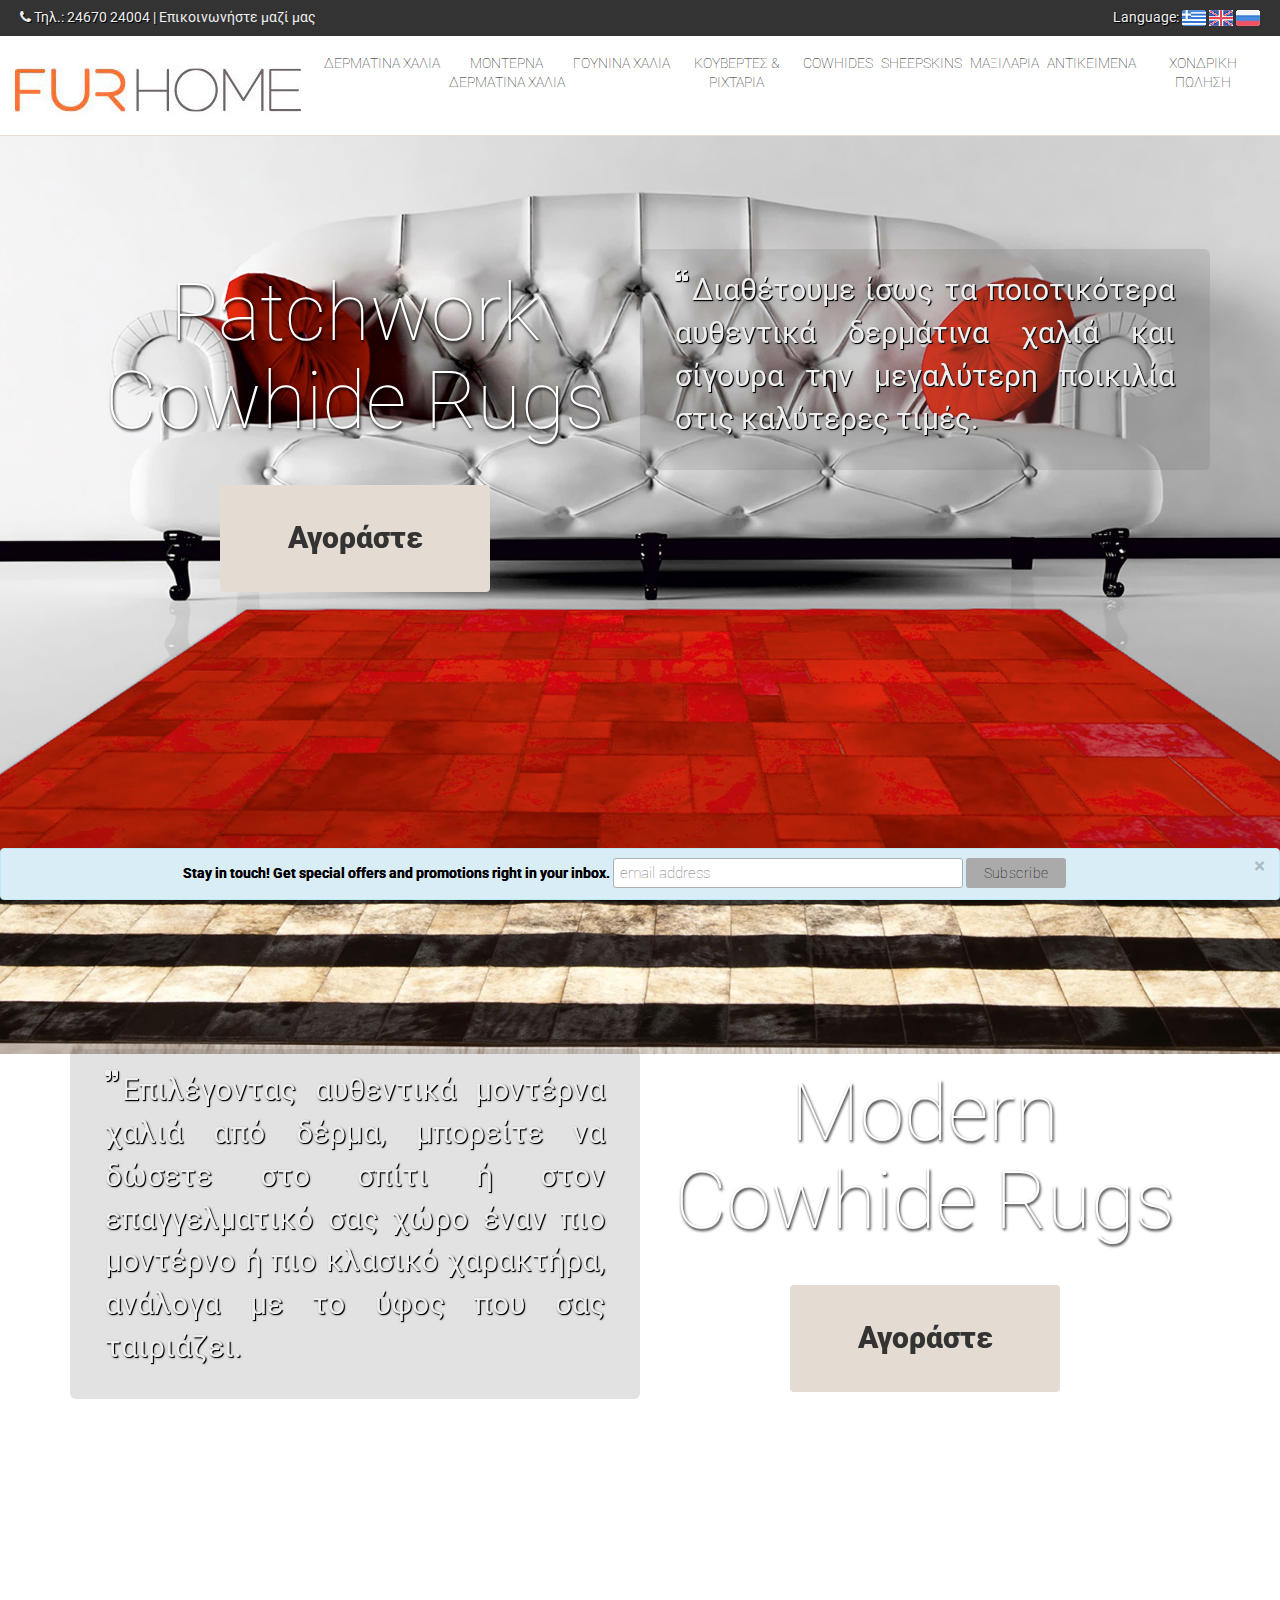
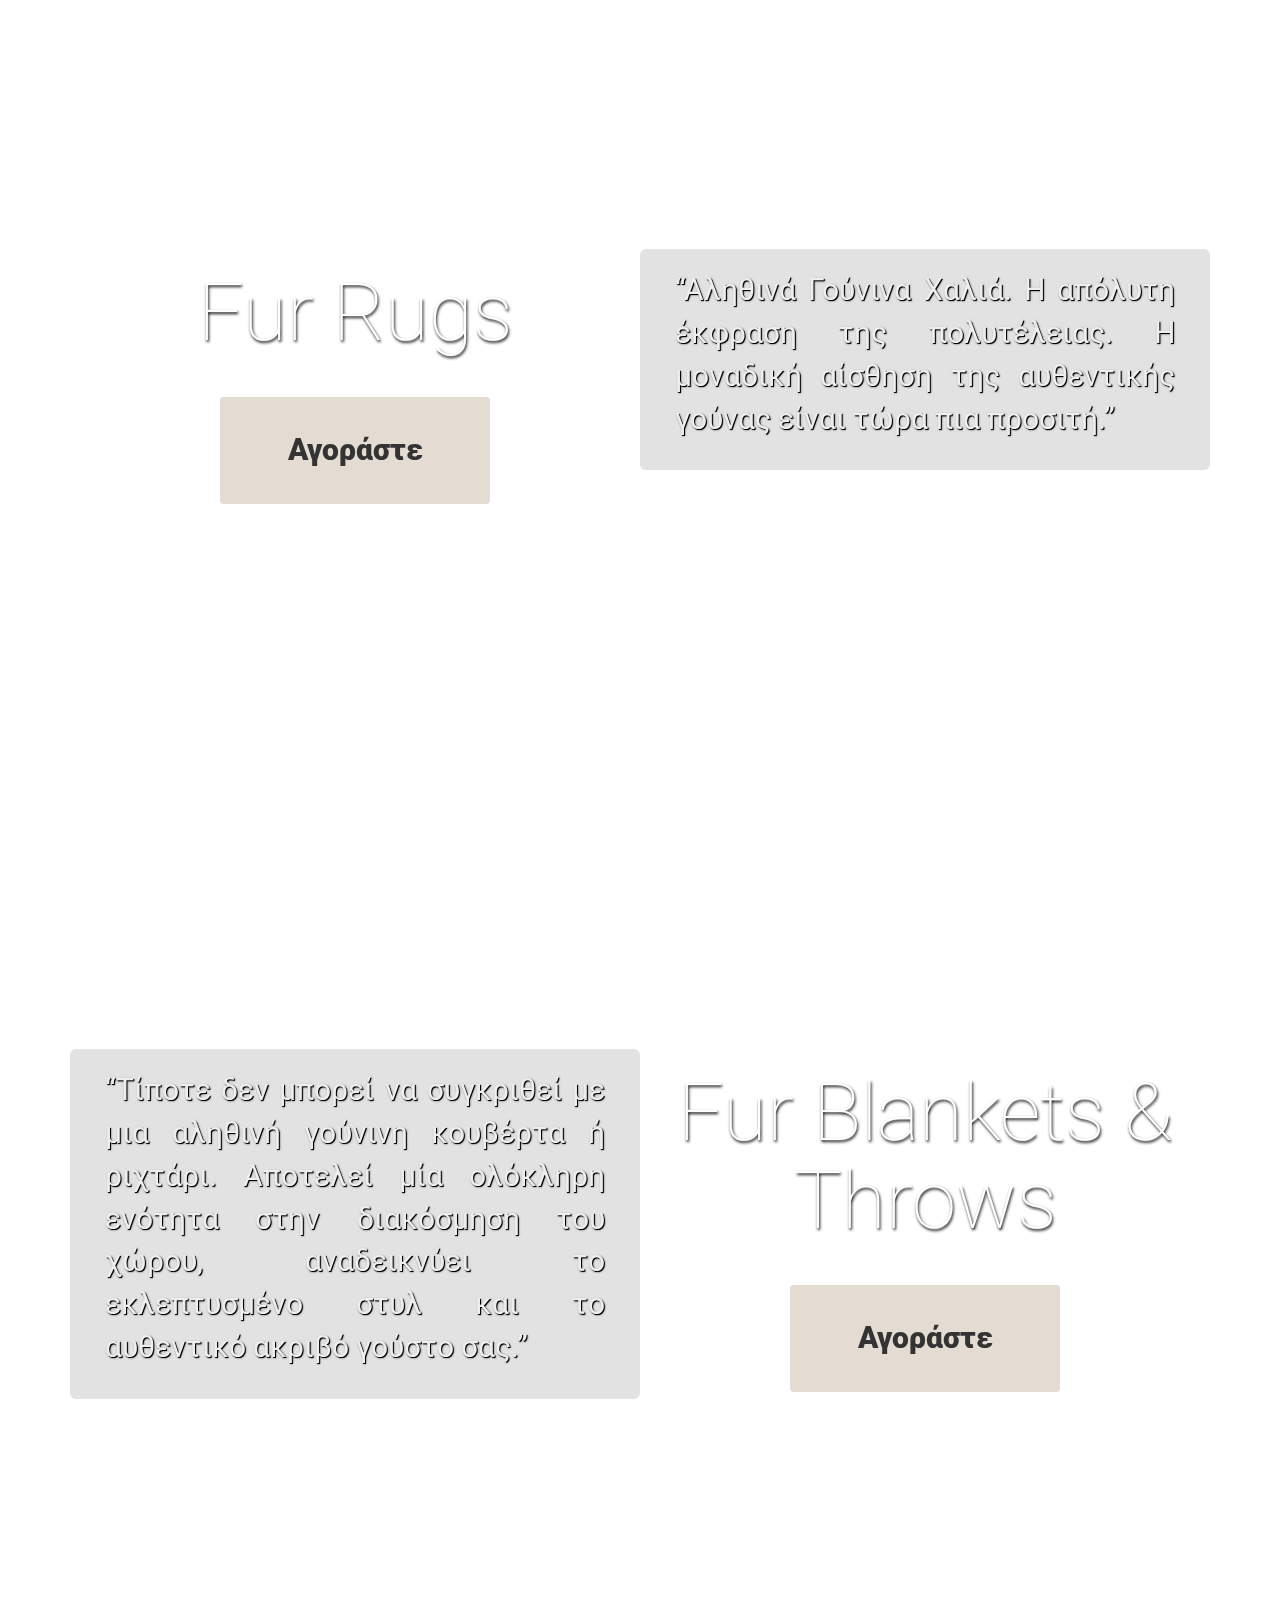
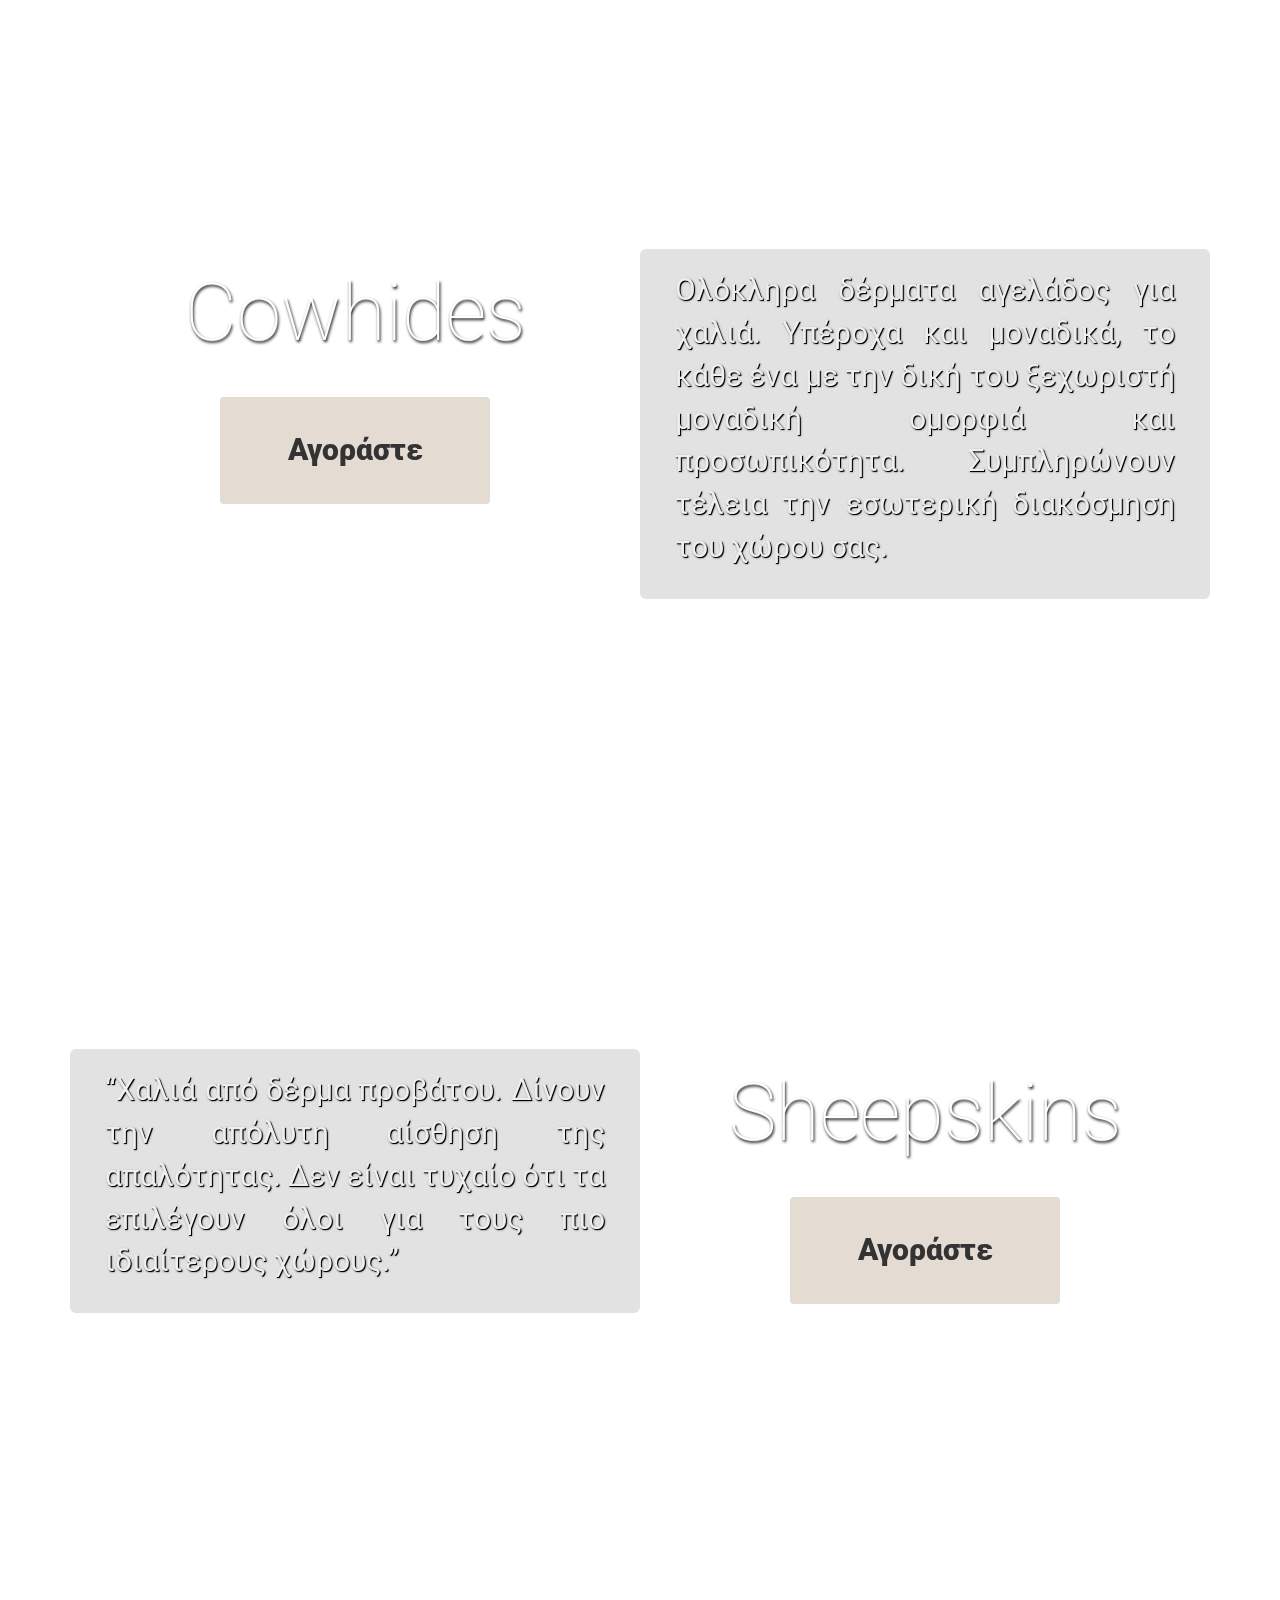
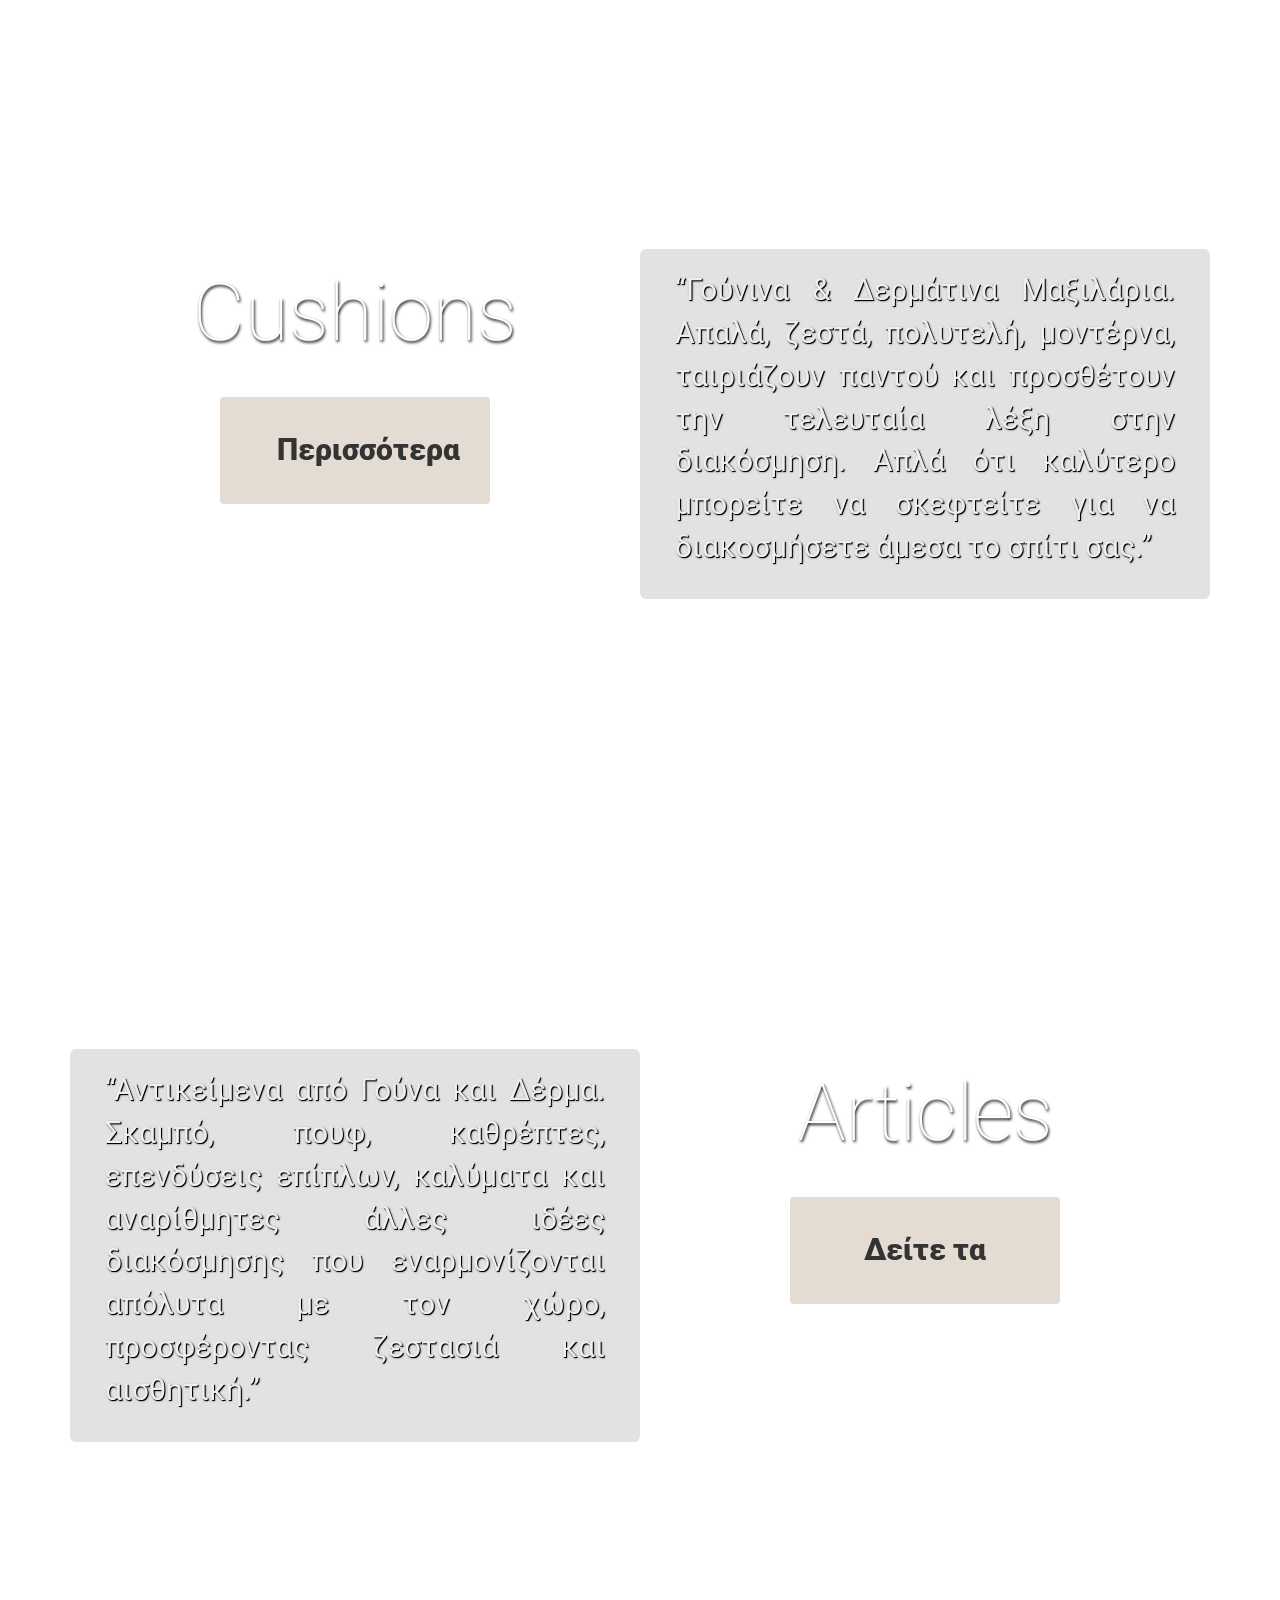
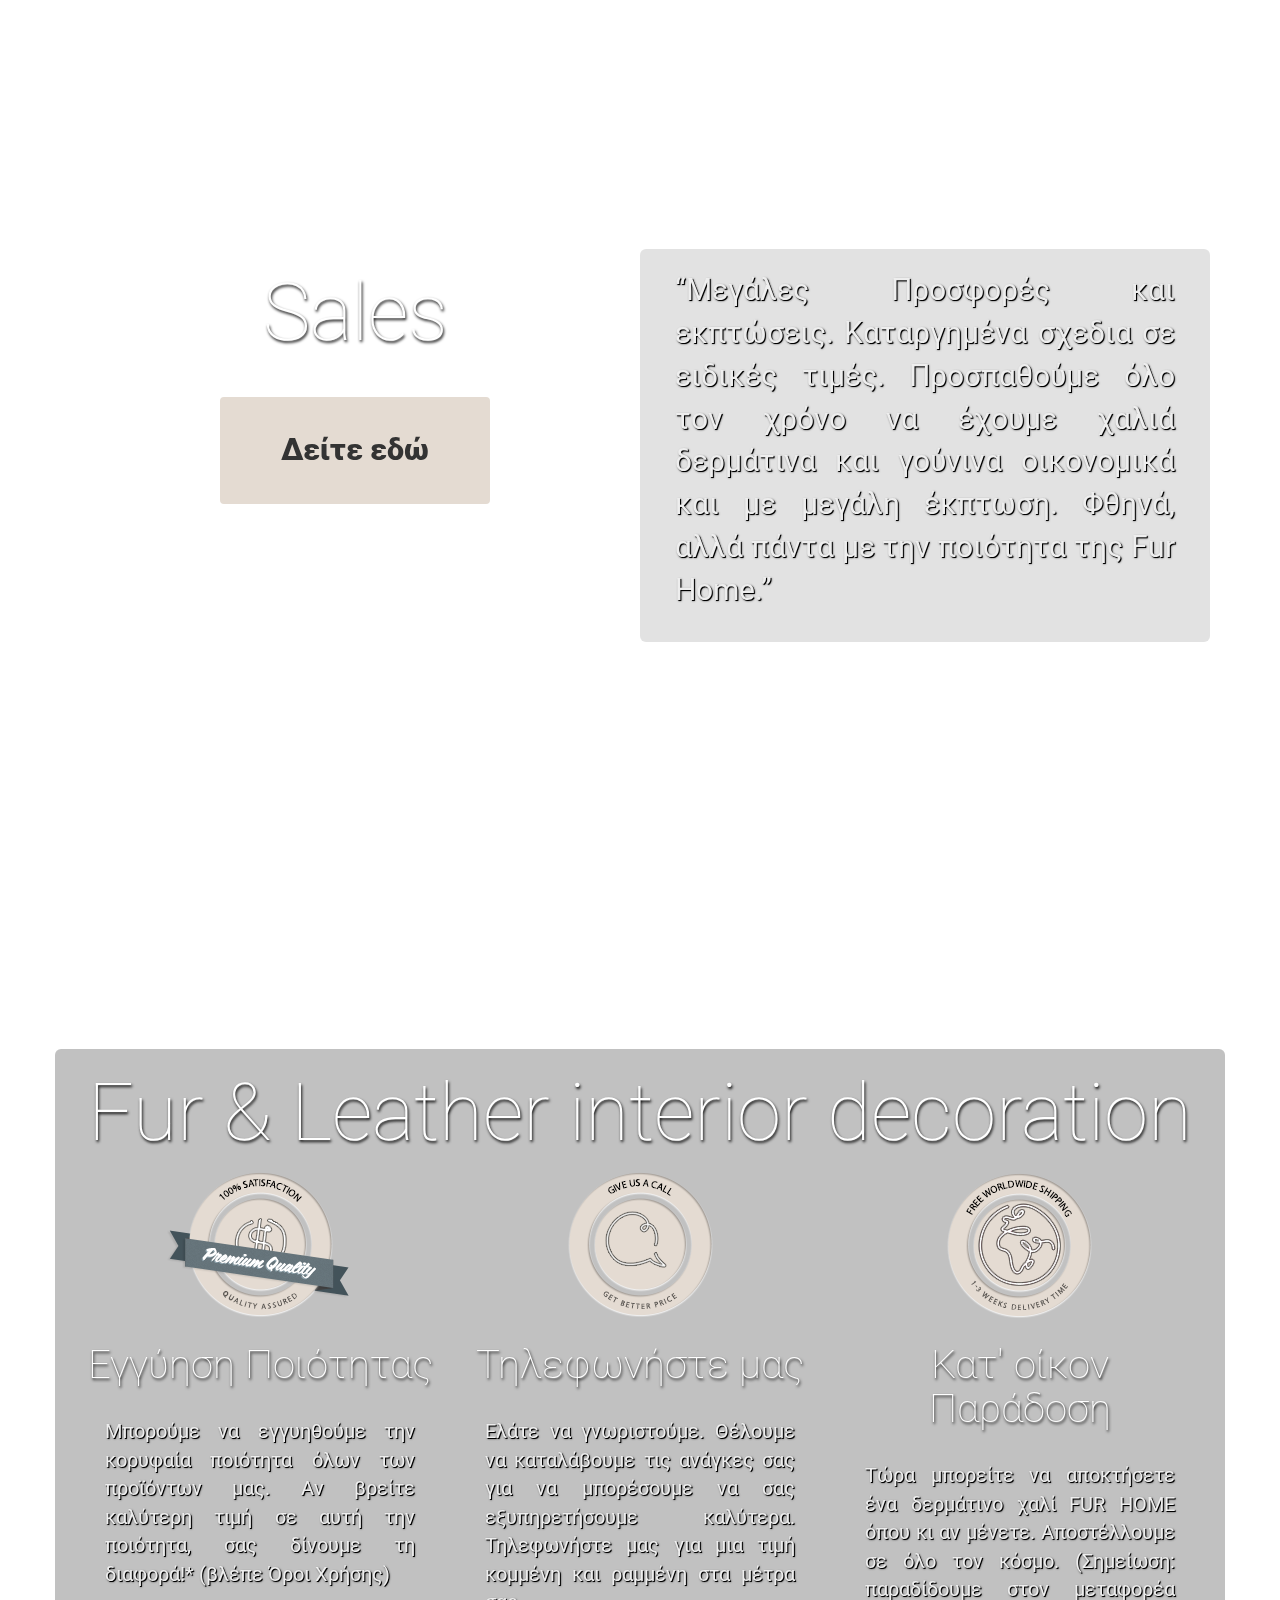
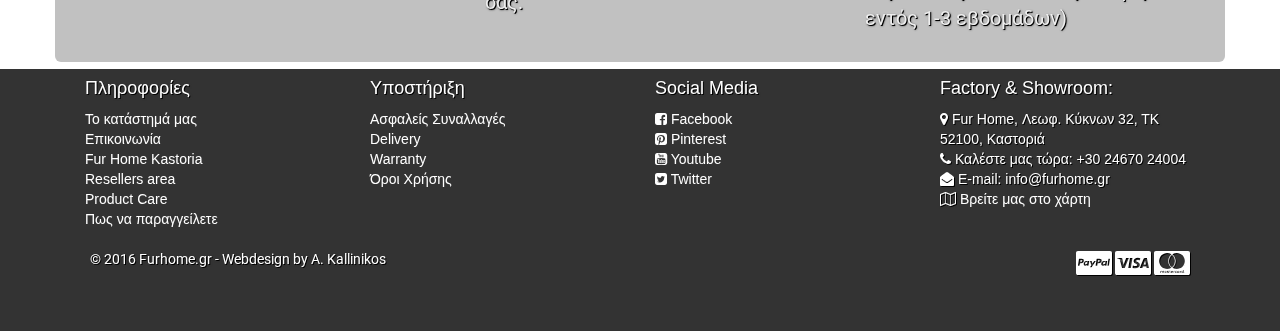
==== index.html @ 5470d1f9 "v0.5.4 fixes" ====
<!DOCTYPE html>
<html lang="el">
  <head>
    <meta charset="utf-8">
    <meta http-equiv="X-UA-Compatible" content="IE=edge">
    <meta name="viewport" content="width=device-width, initial-scale=1">
    <!-- The above 3 meta tags *must* come first in the head; any other head content must come *after* these tags -->
    <title>FurHome.gr - Εσωτερική διακόσμιση με Γούνα & Δέρμα (Online shop)</title>
    <meta name="keywords" content="furhome, fur, leather, cowhide, sheepskin, interior, decoration, rug, carpet, χαλί, γούνα, δέρμα, αγελάδας, πρόβατο, εσωτερική, διακόσμιση">
  	<meta name="description" content="Χαλιά από γούνα, δέρμα αγελάδας και προβάτου. Γούνινες κουβέρτες και ριχτάρια και πολλά άλλα. Καστοριά, Ελλάδα">

    <!-- Bootstrap -->
    <link href="css/bootstrap.min.css" rel="stylesheet">
    <link href="css/font-awesome.min.css" rel="stylesheet">
    <link href="css/horizontal-slim-10_7.css" rel="stylesheet" type="text/css">
    <link href="css/furhome.css" rel="stylesheet">
    <link href="https://fonts.googleapis.com/css?family=Roboto:100,400&subset=cyrillic,greek" rel="stylesheet">

    <!-- HTML5 shim and Respond.js for IE8 support of HTML5 elements and media queries -->
    <!-- WARNING: Respond.js doesn't work if you view the page via file:// -->
    <!--[if lt IE 9]>
      <script src="https://oss.maxcdn.com/html5shiv/3.7.3/html5shiv.min.js"></script>
      <script src="https://oss.maxcdn.com/respond/1.4.2/respond.min.js"></script>
    <![endif]-->

  </head>
  <body>
    <nav class="navbar navbar-inverse navbar-fixed-top">
     <div class="container-fluid">
        <div class="row" id="langbar">
          <p>
          <span class="hidden-xs"><i class="fa fa-phone" aria-hidden="true"></i> Τηλ.: 24670 24004 |<a href="http://localhost/newpstest/el/contact-us" target="_eshop"> Επικοινωνήστε μαζί μας</a></span>
          <span class="pull-right">Language: <a href="index.html"><img src="images/gr.png" alt="GR"></a> <a href="index-en.htm"><img src="images/en.png" alt="EN"></a> <a href="index-ru.htm"><img src="images/ru.png" alt="RU"></a></span>
          </p>
        </div>
        <div class="navbar-header">
          <img src="images/furhome-logo4.jpg" class="navbar-brand"/>
          <button type="button" class="navbar-toggle collapsed" data-toggle="collapse" data-target="#navbar-collapse-1" aria-expanded="false">
            <span class="sr-only">Toggle navigation</span>
            <span class="icon-bar"></span>
            <span class="icon-bar"></span>
            <span class="icon-bar"></span>
          </button>
          <!--<a href="http://localhost/newpstest/el/index.php?controller=search" target="_eshop" class="btn btn-info">Search</a>-->
        </div><!-- /.navbar-header -->
        <!-- Collect the nav links, forms, and other content for toggling -->
        <div class="collapse navbar-collapse" id="navbar-collapse-1">
          <ul class="nav navbar-nav navbar-right">
            <li><a href="#">Δερμάτινα Χαλιά</a></li>
            <li><a href="#">Μοντέρνα Δερμάτινα Χαλιά</a></li>
            <li><a href="#">Γούνινα Χαλιά</a></li>
            <li><a href="#">Κουβέρτες & Ριχτάρια</a></li>
            <li><a href="#">Cowhides</a></li>
            <li><a href="#">Sheepskins</a></li>
            <li><a href="#">Μαξιλάρια</a></li>
            <li><a href="#">Αντικείμενα</a></li>
            <li><a href="#">Χονδρική Πώληση</a></li>
          </ul>
        </div><!-- /.navbar-collapse -->
      </div>
    </nav>

        <div class="parallax-window" data-parallax="scroll" data-image-src="images/1-patchwork-rug.jpg">
          <div class="row">
            <div class="container">
              <div class="row">
                <div class="col-xs-12 col-sm-6">
                  <h2>Patchwork Cowhide Rugs</h2>
                  <center><a href="http://localhost/newpstest/el/5-dermatina-xalia" target="_eshop" class="btn btn-shop">Αγοράστε</a></center>
                </div>
                <div class="col-xs-12 col-sm-6 contblokw"><p class="p-large text-right"><i class="fa fa-quote-left fa-pull-left" aria-hidden="true" style="font-size:14px"></i>Διαθέτουμε ίσως τα ποιοτικότερα αυθεντικά δερμάτινα χαλιά και σίγουρα την μεγαλύτερη ποικιλία στις καλύτερες τιμές.</p></div>
              </div>
            </div>
          </div>
        </div>
        <div class="parallax-window" data-parallax="scroll" data-image-src="images/2-modern-leather.jpg">
          <div class="row">
            <div class="container">
              <div class="row">
                <div class="col-xs-12 col-sm-6 col-sm-push-6">
                  <h2>Modern Cowhide Rugs</h2>
                  <center><a href="#" class="btn btn-shop">Αγοράστε</a></center>
                </div>
                <div class="col-xs-12 col-sm-6 col-sm-pull-6 contblokw"><p class="p-large text-left"><i class="fa fa-quote-right fa-pull-left" aria-hidden="true" style="font-size:14px"></i>Επιλέγοντας αυθεντικά μοντέρνα χαλιά από δέρμα, μπορείτε να δώσετε στο σπίτι ή στον επαγγελματικό σας χώρο έναν πιο μοντέρνο ή πιο κλασικό χαρακτήρα, ανάλογα με το ύφος που σας ταιριάζει.</p></div>
              </div>
            </div>
          </div>
        </div>
        <div class="parallax-window" data-parallax="scroll" data-image-src="images/3-fur-carpet.jpg">
          <div class="row">
            <div class="container">
              <div class="row">
                <div class="col-xs-12 col-sm-6">
                  <h2>Fur Rugs</h2>
                  <center><a href="#" class="btn btn-shop">Αγοράστε</a></center>
                </div>
                <div class="col-xs-12 col-sm-6 contblokw"><p class="p-large text-right">&#8220;Αληθινά Γούνινα Χαλιά. Η απόλυτη έκφραση της πολυτέλειας. Η μοναδική αίσθηση της αυθεντικής γούνας είναι τώρα πια προσιτή.&#8221;</p></div>
              </div>
            </div>
          </div>
        </div>
        <div class="parallax-window" data-parallax="scroll" data-image-src="images/4-blankets.jpg">
          <div class="row">
            <div class="container">
              <div class="row">
                <div class="col-xs-12 col-sm-6  col-sm-push-6">
                  <h2>Fur Blankets & Throws</h2>
                  <center><a href="#" class="btn btn-shop">Αγοράστε</a></center>
                </div>
                <div class="col-sm-6 col-xs-12 col-sm-pull-6 contblokw"><p class="p-large text-left">&#8220;Τίποτε δεν μπορεί να συγκριθεί με μια αληθινή γούνινη κουβέρτα ή ριχτάρι. Αποτελεί μία ολόκληρη ενότητα στην διακόσμηση του χώρου, αναδεικνύει το εκλεπτυσμένο στυλ και το αυθεντικό ακριβό γούστο σας.&#8221;</p></div>
              </div>
            </div>
          </div>
        </div>
        <div class="parallax-window" data-parallax="scroll" data-image-src="images/5-cowhide.jpg">
          <div class="row">
            <div class="container">
              <div class="row">
                <div class="col-xs-12 col-sm-6">
                  <h2>Cowhides</h2>
                  <center><a href="#" class="btn btn-shop">Αγοράστε</a></center>
                </div>
                <div class="col-sm-6 col-xs-12 contblokw"><p class="p-large text-right">Ολόκληρα δέρματα αγελάδος για χαλιά. Υπέροχα και μοναδικά, το κάθε ένα με την δική του ξεχωριστή μοναδική ομορφιά και προσωπικότητα. Συμπληρώνουν τέλεια την εσωτερική διακόσμηση του χώρου σας.</p></div>
              </div>
            </div>
          </div>
        </div>
        <div class="parallax-window" data-parallax="scroll" data-image-src="images/6-sheepskin.jpg">
          <div class="row">
            <div class="container">
              <div class="row">
                <div class="col-xs-12 col-sm-6 col-sm-push-6">
                  <h2>Sheepskins</h2>
                  <center><a href="#" class="btn btn-shop">Αγοράστε</a></center>
                </div>
                <div class="col-sm-6 col-xs-12 col-sm-pull-6 contblokw"><p class="p-large text-left">&#8220;Χαλιά από δέρμα προβάτου. Δίνουν την απόλυτη αίσθηση της απαλότητας. Δεν είναι τυχαίο ότι τα επιλέγουν όλοι για τους πιο ιδιαίτερους χώρους.&#8221;</p></div>
              </div>
            </div>
          </div>
        </div>
        <div class="parallax-window" data-parallax="scroll" data-image-src="images/7-pillows.jpg">
          <div class="row">
            <div class="container">
              <div class="row">
                <div class="col-xs-12 col-sm-6">
                  <h2>Cushions</h2>
                  <center><a href="#" class="btn btn-shop">Περισσότερα</a></center>
                </div>
                <div class="col-sm-6 col-xs-12 contblokw"><p class="p-large text-right">&#8220;Γούνινα & Δερμάτινα Μαξιλάρια. Απαλά, ζεστά, πολυτελή, μοντέρνα, ταιριάζουν παντού και προσθέτουν την τελευταία λέξη στην διακόσμηση. Απλά ότι καλύτερο μπορείτε να σκεφτείτε για να διακοσμήσετε άμεσα το σπίτι σας.&#8221;</p></div>
              </div>
            </div>
          </div>
        </div>
        <div class="parallax-window" data-parallax="scroll" data-image-src="images/8-furniture.jpg">
          <div class="row">
            <div class="container">
              <div class="row">
                <div class="col-xs-12 col-sm-6 col-sm-push-6">
                  <h2>Articles</h2>
                  <center><a href="#" class="btn btn-shop">Δείτε τα</a></center>
                </div>
                <div class="col-sm-6 col-xs-12 col-sm-pull-6 contblokw"><p class="p-large text-left">&#8220;Αντικείμενα από Γούνα και Δέρμα. Σκαμπό, πουφ, καθρέπτες, επενδύσεις επίπλων, καλύματα και αναρίθμητες άλλες ιδέες διακόσμησης που εναρμονίζονται απόλυτα με τον χώρο, προσφέροντας ζεστασιά και αισθητική.&#8221;</p></div>
              </div>
            </div>
          </div>
        </div>
        <div class="parallax-window" data-parallax="scroll" data-image-src="images/9-offers.jpg">
          <div class="row">
            <div class="container">
              <div class="row">
                <div class="col-xs-12 col-sm-6">
                  <h2>Sales</h2>
                  <center><a href="#" class="btn btn-shop">Δείτε εδώ</a></center>
                </div>
                <div class="col-sm-6 col-xs-12 contblokw"><p class="p-large text-right">&#8220;Μεγάλες Προσφορές και εκπτώσεις. Καταργημένα σχεδια σε ειδικές τιμές. Προσπαθούμε όλο τον χρόνο να έχουμε χαλιά δερμάτινα και γούνινα οικονομικά και με μεγάλη έκπτωση. Φθηνά, αλλά πάντα με την ποιότητα της Fur Home.&#8221;</p></div>
              </div>
            </div>
          </div>
        </div>
        <div class="parallax-window" data-parallax="scroll" data-image-src="images/10-store.jpg">
          <div class="row">
            <div class="container contblokb">
              <div class="row">
                <div class="col-xs-12">
                <!--<img src="images/logo-hires.png" class="img-responsive center-block" alt="Furhome">-->
                  <h1>Fur & Leather interior decoration</h1>
                </div>
              </div>
              <div class="row">
                <div class="col-md-4 col-xs-12">
                  <img src="images/guarantee.png" class="img-responsive center-block" alt="100% satisfaction, quality assured.">
                  <h3>Εγγύηση Ποιότητας</h3>
                  <p class="p-small">Μπορούμε να εγγυηθούμε την κορυφαία ποιότητα όλων των προϊόντων μας. Αν βρείτε καλύτερη τιμή σε αυτή την ποιότητα, σας δίνουμε τη διαφορά!* (βλέπε Όροι Χρήσης)</p>
                </div>
                <div class="col-md-4 col-xs-12">
                  <img src="images/contact.png" class="img-responsive center-block" alt="Give us a call, get a better price!">
                  <h3>Τηλεφωνήστε μας</h3>
                  <p class="p-small">Ελάτε να γνωριστούμε. Θέλουμε να καταλάβουμε τις ανάγκες σας για να μπορέσουμε να σας εξυπηρετήσουμε καλύτερα. Τηλεφωνήστε μας για μια τιμή κομμένη και ραμμένη στα μέτρα σας.</p>
                </div>
                <div class="col-md-4 col-xs-12">
                  <img src="images/shipping.png" class="img-responsive center-block" alt="Free worldwide shipping, 1-3 weeks delivery time.">
                  <h3>Κατ' οίκον Παράδοση</h3>
                  <p class="p-small">Τώρα μπορείτε να αποκτήσετε ένα δερμάτινο χαλί FUR HOME όπου κι αν μένετε. Αποστέλλουμε σε όλο τον κόσμο. (Σημείωση: παραδίδουμε στον μεταφορέα εντός 1-3 εβδομάδων)</p>
                </div>
              </div>
            </div>
          </div>
        </div>

      <footer id="footer">
        <div class="container">
          <div class="row">
            <div class="col-md-3"><h4>Πληροφορίες</h4>
              <a href="#">Το κατάστημά μας</a><br>
              <a href="#">Επικοινωνία</a><br>
              <a href="#">Fur Home Kastoria</a><br>
              <a href="#">Resellers area</a><br>
              <a href="#">Product Care</a><br>
              <a href="#">Πως να παραγγείλετε</a><br>
            </div>
            <div class="col-md-3"><h4>Υποστήριξη</h4>
              <a href="#">Ασφαλείς Συναλλαγές</a><br>
              <a href="#">Delivery</a><br>
              <a href="#">Warranty</a><br>
              <a href="#">Όροι Χρήσης</a><br>
            </div>
            <div class="col-md-3"><h4>Social Media</h4>
              <a href="#"><i class="fa fa-facebook-square" aria-hidden="true"></i> Facebook</a><br>
              <a href="#"><i class="fa fa-pinterest-square" aria-hidden="true"></i> Pinterest</a><br>
              <a href="#"><i class="fa fa-youtube-square" aria-hidden="true"></i> Youtube</a><br>
              <a href="#"><i class="fa fa-twitter-square" aria-hidden="true"></i> Twitter</a><br>
            </div>
            <div class="col-md-3"><h4>Factory & Showroom:</h4>
              <i class="fa fa-map-marker" aria-hidden="true"></i> Fur Home, Λεωφ. Κύκνων 32, ΤΚ 52100, Καστοριά<br>
              <i class="fa fa-phone" aria-hidden="true"></i> Καλέστε μας τώρα: +30 24670 24004<br>
              <i class="fa fa-envelope-open" aria-hidden="true"></i> E-mail: info@furhome.gr<br>
              <i class="fa fa-map-o" aria-hidden="true"></i><a href="#"> Βρείτε μας στο χάρτη</a>
            </div>
          </div>
          <div class="row">
            <p><span class="pull-left">&copy; 2016 Furhome.gr - Webdesign by A. Kallinikos</span><span class="pull-right"><i class="fa fa-cc-paypal fa-2x" aria-hidden="true"></i> <i class="fa fa-cc-visa fa-2x" aria-hidden="true"></i> <i class="fa fa-cc-mastercard fa-2x" aria-hidden="true"></i></span></p>
          </div>
        </div>
      </footer>
      <div class="alert alert-info alert-dismissible" role="alert" id="newsletter">
        <center>
          <!-- Begin MailChimp Signup Form -->
          <div id="mc_embed_signup">
            <form action="//furhome.us14.list-manage.com/subscribe/post?u=4ff8addfa0b39b0e08c2f5891&amp;id=29d9921f39" method="post" id="mc-embedded-subscribe-form" name="mc-embedded-subscribe-form" class="validate" target="_blank" novalidate>
                <div id="mc_embed_signup_scroll">
                  <button type="button" class="close" data-dismiss="alert" aria-label="Close"><span aria-hidden="true">&times;</span></button>
                  <label for="mce-EMAIL"><strong>Stay in touch!</strong> <span class="hidden-xs">Get special offers and promotions right in your inbox.</span></label>
                  <input type="email" value="" name="EMAIL" class="email" id="mce-EMAIL" placeholder="email address" required>
                  <input type="submit" value="Subscribe" name="subscribe" id="mc-embedded-subscribe" class="button">
                <!-- real people should not fill this in and expect good things - do not remove this or risk form bot signups-->
                <div style="position: absolute; left: -5000px;" aria-hidden="true"><input type="text" name="b_4ff8addfa0b39b0e08c2f5891_29d9921f39" tabindex="-1" value=""></div>
              </div>
            </form>
          </div>
          <!--End mc_embed_signup-->
        </center>
      </div>

    <!-- jQuery (necessary for Bootstrap's JavaScript plugins) -->
    <script src="https://ajax.googleapis.com/ajax/libs/jquery/1.12.4/jquery.min.js"></script>
    <script src="js/jquery-1.12.4.min.js"></script>
    <!-- Include all compiled plugins (below), or include individual files as needed -->
    <script src="js/bootstrap.min.js"></script>
    <script src="js/parallax.min.js"></script>
  </body>
</html>
---- css/horizontal-slim-10_7.css ----
/* MailChimp Form Embed Code - Horizontal Super Slim - 12/16/2015 v10.7
Adapted from: http://blog.heyimcat.com/universal-signup-form/ */

#mc_embed_signup form {text-align:center; padding:5px 0 5px 0;}
.mc-field-group { display: inline-block; } /* positions input field horizontally */
#mc_embed_signup input.email {font-family:'Roboto',sans-serif; font-size: 15px; border: 1px solid #ABB0B2;  -webkit-border-radius: 3px; -moz-border-radius: 3px; border-radius: 3px; color: #343434; background-color: #fff; box-sizing:border-box; height:30px; padding: 0px 0.4em; display: inline-block; margin: 0; width:350px; vertical-align:top;}
#mc_embed_signup label {display:inline-block; font-family:'Roboto',sans-serif; font-size:14px;}
#mc_embed_signup .clear {display: inline-block;} /* positions button horizontally in line with input */
#mc_embed_signup .button {font-size: 14px; border: none; -webkit-border-radius: 3px; -moz-border-radius: 3px; border-radius: 3px; letter-spacing: .03em; color: #000; background-color: #aaa; box-sizing:border-box; height:30px; line-height:30px; padding:0 18px; display: inline-block; margin: 0; transition: all 0.23s ease-in-out 0s;}
#mc_embed_signup .button:hover {background-color:#777; cursor:pointer;}
#mc_embed_signup div#mce-responses {float:left; top:-1.4em; padding:0em .5em 0em .5em; overflow:hidden; width:90%;margin: 0 5%; clear: both;}
#mc_embed_signup div.response {margin:1em 0; padding:1em .5em .5em 0; font-weight:bold; float:left; top:-1.5em; z-index:1; width:80%;}
#mc_embed_signup #mce-error-response {display:none;}
#mc_embed_signup #mce-success-response {color:#529214; display:none;}
#mc_embed_signup label.error {display:block; float:none; width:auto; margin-left:1.05em; text-align:left; padding:.5em 0;}
/*@media (max-width: 768px) {
    #mc_embed_signup input.email {width:70%; margin-bottom:5px;}
    #mc_embed_signup .clear {display: block; width: 100% }
    #mc_embed_signup .button {width: 30%; margin:0; }
}*/
@media (max-width:1170px) {
    #mc_embed_signup label {display:block; font-size:12px;}
    #mc_embed_signup input.email{font-size: 14px; height:22px;}
    /*#mc_embed_signup .clear {display: block; width: 100% }*/
    #mc_embed_signup .button{height:22px;}
}
@media (max-width:550px) {
    #mc_embed_signup label {display:block; font-size:12px;}
    #mc_embed_signup input.email{font-size: 14px; width: 60%; height:22px;}
    /*#mc_embed_signup .clear {display: block; width: 100% }*/
    #mc_embed_signup .button{width:30%; height:22px; padding: 0 2px;}
}
---- css/furhome.css ----
/*border around all elements, for debugging purpose ONLY*/
/* * {
  border: 0px solid red; }*/

/* On big screens we want content to occupy more space than the standard Bootstrap container*/
@media (min-width:1400px) {
  .container {
    width: 82%;
  }
 }
/* Background block under content text for readability. Client requested it OFF*/
.contblokb{
  background-color: rgba(50, 50, 50, 0.3);
  border-radius: 6px;
}
.contblokw{
  background-color: rgba(111, 111, 111, 0.2);
  border-radius: 6px;
}
.row{
  padding: 0px;
  margin: 0px;
}
body {
  background-color: #fff;
  background-image: url('../images/bg-main-bk.jpg'); /* Fallback bkg img*/
  background-repeat: repeat;
  background-position: center;
  background-attachment: fixed;
  color: #eee;
  text-shadow: 1px 1px 0px #000, 1px 1px 2px #333;
  margin-top: 99px;
}
h1, h2, h3 {
  font-family: 'Roboto', sans-serif;
  font-weight: 100;
  text-align: center;
  color: #fff;
  text-shadow: 1px 2px 3px #000;
}
h1 {
  font-size: 80px;
}
h2 {
  font-size: 80px;
}
h3 {
  font-size: 40px;
}
p, .p-large, .p-small {
  /*background-color: rgba(0,0,0,0.15);*/
  font-family: 'Roboto', sans-serif;
  text-align: justify;
  font-weight: 400;
  padding: 20px;
}
.p-large {
  font-size: 30px;
}
.p-small {
  font-size: 20px;
}
@media (max-width:400px) {
  h1{
    font-size: 60px;
  }
  h2{
    font-size: 50px;
  }
  .p-large{
    font-size: 20px;
  }
  .navbar-inverse .navbar-toggle {
    margin-right: -15px;
  }
  #langbar p{
    font-size: 12px;
    float: left;
  }
  .parallax-window{
    padding-top: 120px;
  }
}
.parallax-window {
    min-height: 800px;
    padding-top: 180px;
    background: none;
}
a, a:active, a:visited{
  color: #333;
  text-shadow: none; }
a.btn-shop, a.btn-shop:visited{
  color: #333;
  display: inline-block;
  background-color: #e4dbd2;
  border: 2px solid #e4dbd2;
  border-radius: 4px;
  padding: 30px 55px;
  margin: 30px 0px;
  font-family: 'Roboto', sans-serif;
  font-weight: 900;
  font-size: 30px;
  text-align: center;
  width: 50%;
  min-width: 250px;
  transition: all 0.3s ease-in-out;
  -o-transition: all 0.3s ease-in-out;
  -ms-transition: all 0.3s ease-in-out;
  -moz-transition: all 0.3s ease-in-out;
  -webkit-transition: all 0.3s ease-in-out;
}
a.btn-shop:hover, a.btn-shop:active{
  background: rgba(0,0,0,0.3); /*none for true ghost btn*/
  color: #fff;
}

#langbar{
  margin-left: -30px;
  margin-right: -30px;
  padding: 0px;
  background-color: #333;
  max-height: 36px;
  height: 36px;
  clear: both;
}
#langbar p{
  color: #eee;
  padding-top: 7px;
}
#langbar a{
  color: #eee;
}

.navbar-inverse {
  padding: 0px 15px;
	color: #111;
	border: 0px;
	border-bottom: 1px solid #e4dbd2;
	background-color: rgb(255,255,255); }
/*.navbar-inverse .navbar-nav ul{
  line-height: 69px;
  min-height: 99px;
  vertical-align: bottom;
}*/
.navbar-inverse .navbar-nav li a {
  padding-top: 22px;
  min-height: 99px;
  max-width: 145px;
  font-family: 'Roboto', sans-serif;
  font-weight: 100;
  text-transform: uppercase;
  font-size: 16px;
	color: #111;
  text-align: center;
  line-height: 19px;
	border-bottom: 4px solid transparent; }
@media (max-width:1440px) {
  body{
    margin-top: 69px;
  }
  .navbar-inverse .navbar-nav li a {
    padding-top: 18px;
    font-size: 14px;
    max-width: 125px;
    padding-left: 4px;
    padding-right: 4px;
  }
}
.navbar-inverse .navbar-nav li a:hover {
	color: #111;
  background-color: rgba(228,219,210,0.4);
	content: attr(hover);
	transition: all 0.2s ease-out;
	-webkit-transition: all 0.2s ease-out;
	-moz-transition: all 0.2s ease-out;
	-ms-transition: all 0.2s ease-out;
	-o-transition: all 0.2s ease-out;
	border-bottom: 4px solid #e4dbd2; }
.navbar-inverse .navbar-brand {
  max-height: 99px;
  height: 99px;
  max-height: 100%;
  line-height: 99px;
  display: inline-block;
  border: 0px;
  margin: 0px;
  padding: 0px; }
.navbar-toggle {
  background-color: #e4dbd2;
  color: #000;
  align-self: right;
}
@media (max-width:1250px) {
  .navbar-inverse .navbar-brand {
    max-height: 69px;
    height: 69px;
    display: inline-block;
    border: 0px;
    margin: 0px;
    padding: 0px; }
  .navbar-header {
    max-height: 69px;
    height: 69px;
    display: inline-block;
    border: 0px;
    margin: 0px;
    padding: 0px; }
  .navbar-toggle {
    font-size: 16px;
    line-height: 16px;
    margin: auto;
    float: right;
  }
  .navbar-inverse .navbar-nav li a {
    font-size: 16px;
    line-height: 16px;
    max-width: none;
    min-height: 16px;
    padding-top: 5px;
  }
  .navbar-header {
    width: 100%;
  }
  .navbar-header img {
    float: left;
    vertical-align: middle;
    max-height: 69px;
    height: 69px;
    line-height: 69px;
    display: inline-block;
    border: 0px;
    margin: 0px;
    padding: 0px; }
  .navbar-header button {
    vertical-align: middle;
    display: inline-block;
    margin-top: 20px;
    float: right;
  }
/*}*/
/* navbar button toggle at 1140 px instead of 768 (default) */
/*@media (max-width: 1140px) {*/
    .navbar-header {
        float: none;
    }
/*    .navbar-left,.navbar-right {
        float: none !important;
    }*/
    .navbar-toggle {
        display: block;
    }
    .navbar-collapse {
        border-top: 1px solid transparent;
        box-shadow: inset 0 1px 0 rgba(255,255,255,0.1);
    }
/*    .navbar-fixed-top {
        top: 0;
        border-width: 0 0 1px;
    }*/
    .navbar-collapse.collapse {
        display: none!important;
    }
/*    .navbar-nav {
        float: none!important;
        margin-top: 7.5px;
    }*/
    .navbar-nav>li {
        float: none;
    }
/*    .navbar-nav>li>a {
        padding-top: 10px;
        padding-bottom: 10px;
    }*/
    .collapse.in{
        display:block !important;
    }
}

#footer{
  padding-bottom: 52px;
  background-color: #333;
  color: #fff;
}
#footer a{
  color: #fff;
}

#newsletter{
  position: fixed;
  padding-top: 4px;
  padding-bottom: 4px;
  height: 52px;
  bottom: 0;
  width: 100%;
  margin-bottom: 0px;
  color: #000;
  text-shadow: 0 0 0 #000;
  font-family: 'Roboto', sans-serif;
  font-weight: 100;
}
#mc_embed_signup{
  background:transparent;
  clear:left;
  font:14px 'Roboto', sans-serif;
  font-weight: 100;
  width:100%;
}
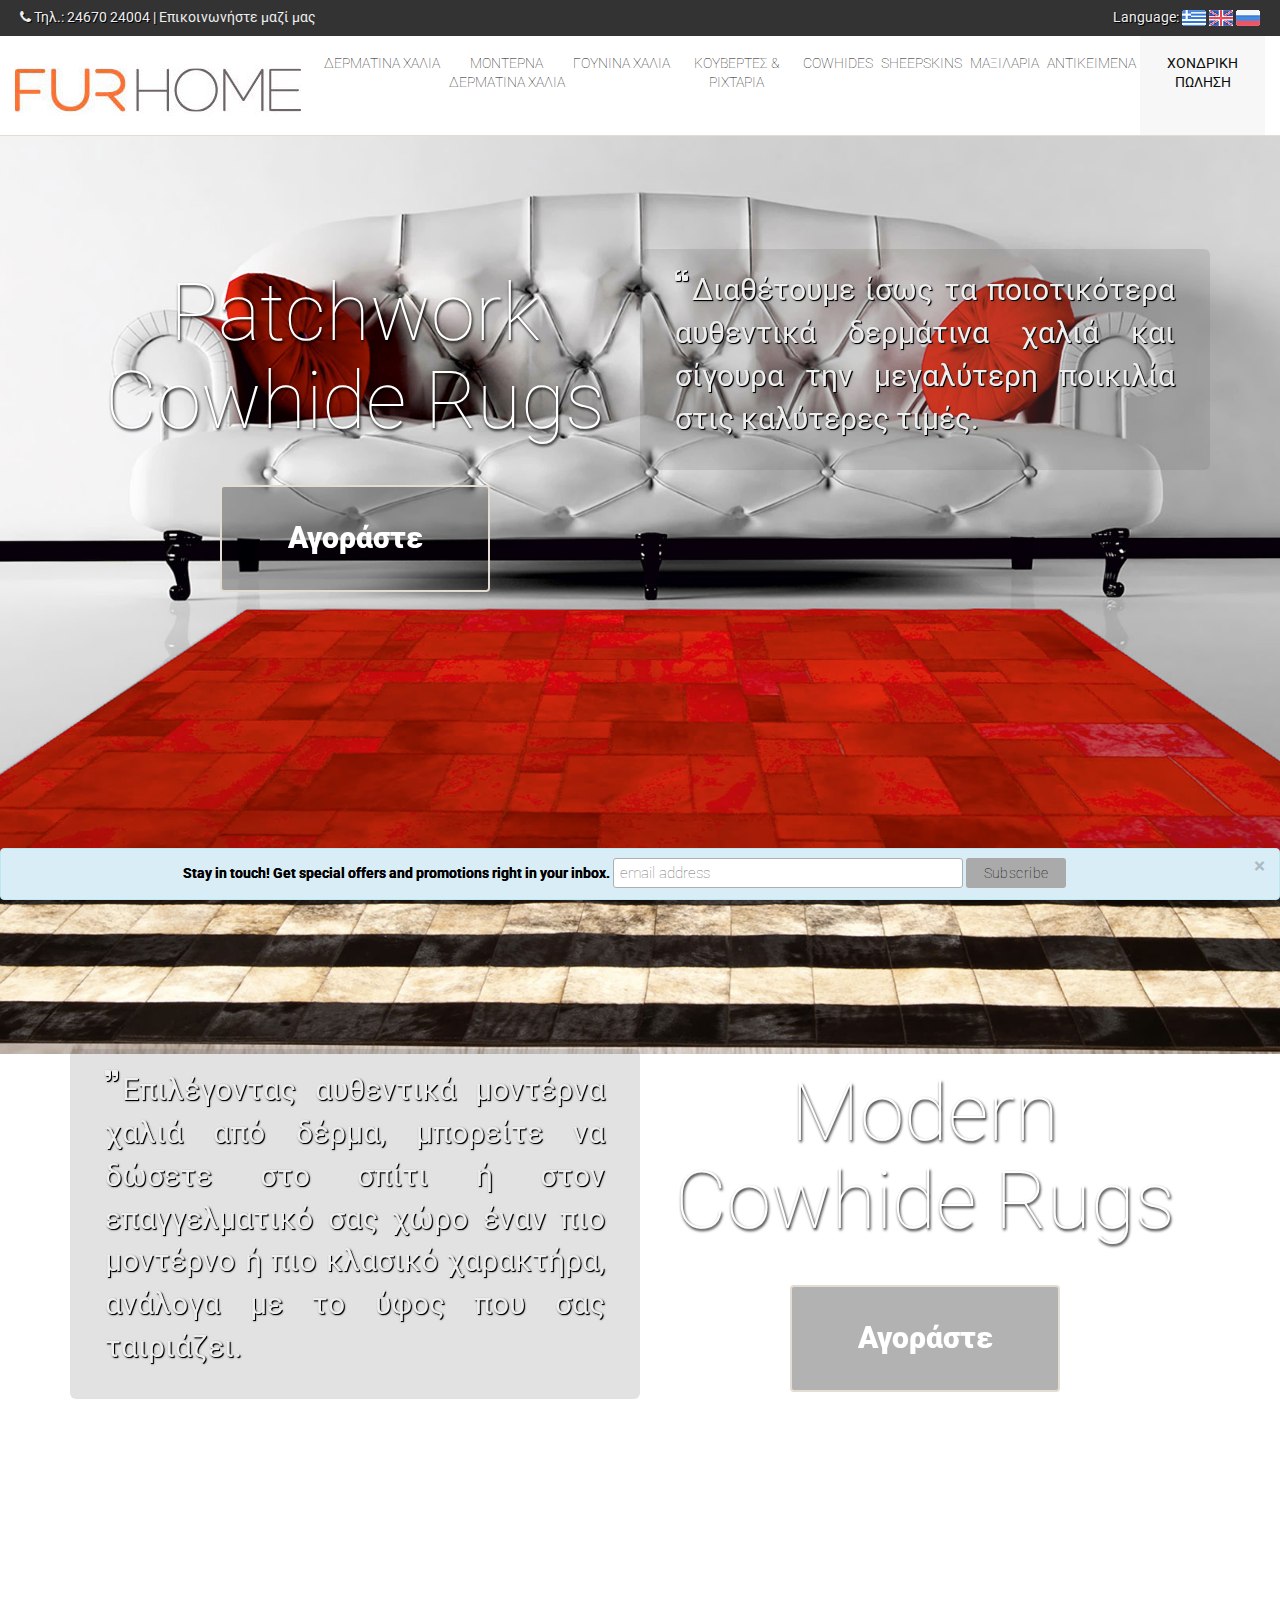
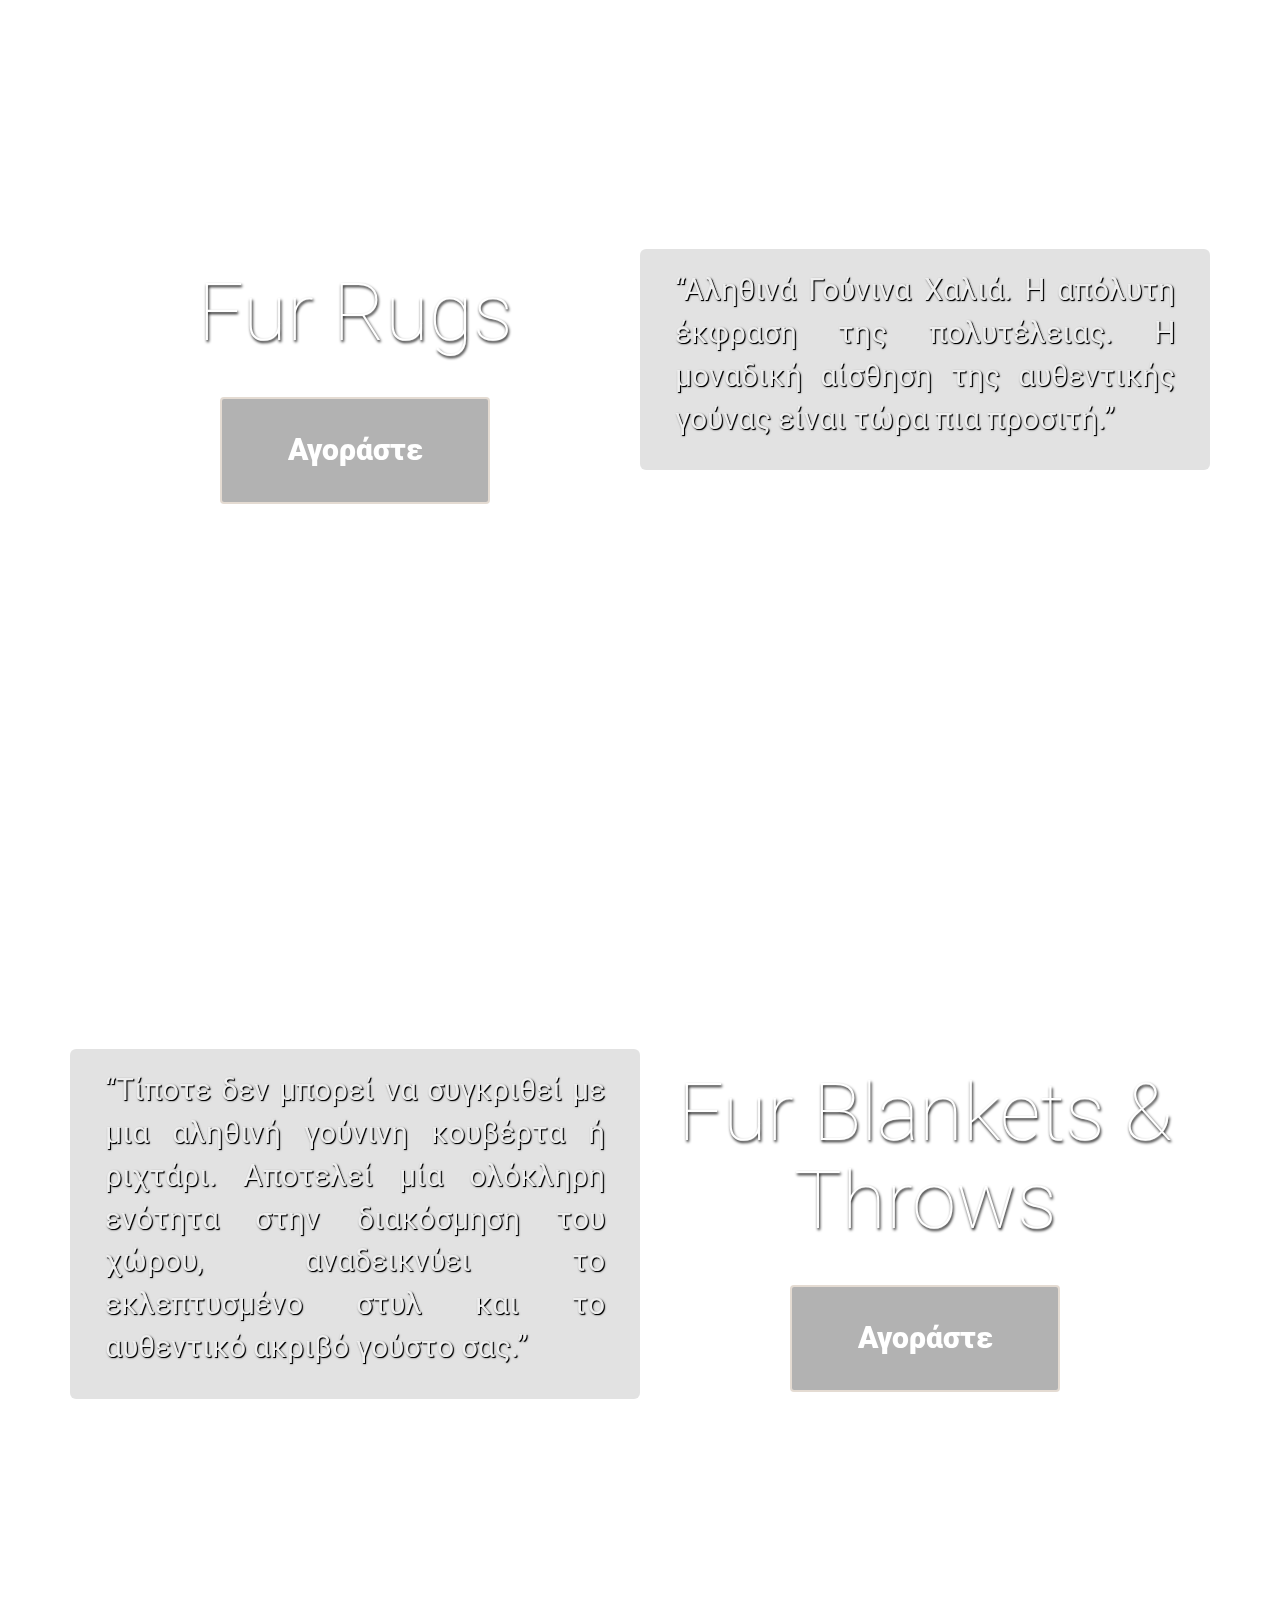
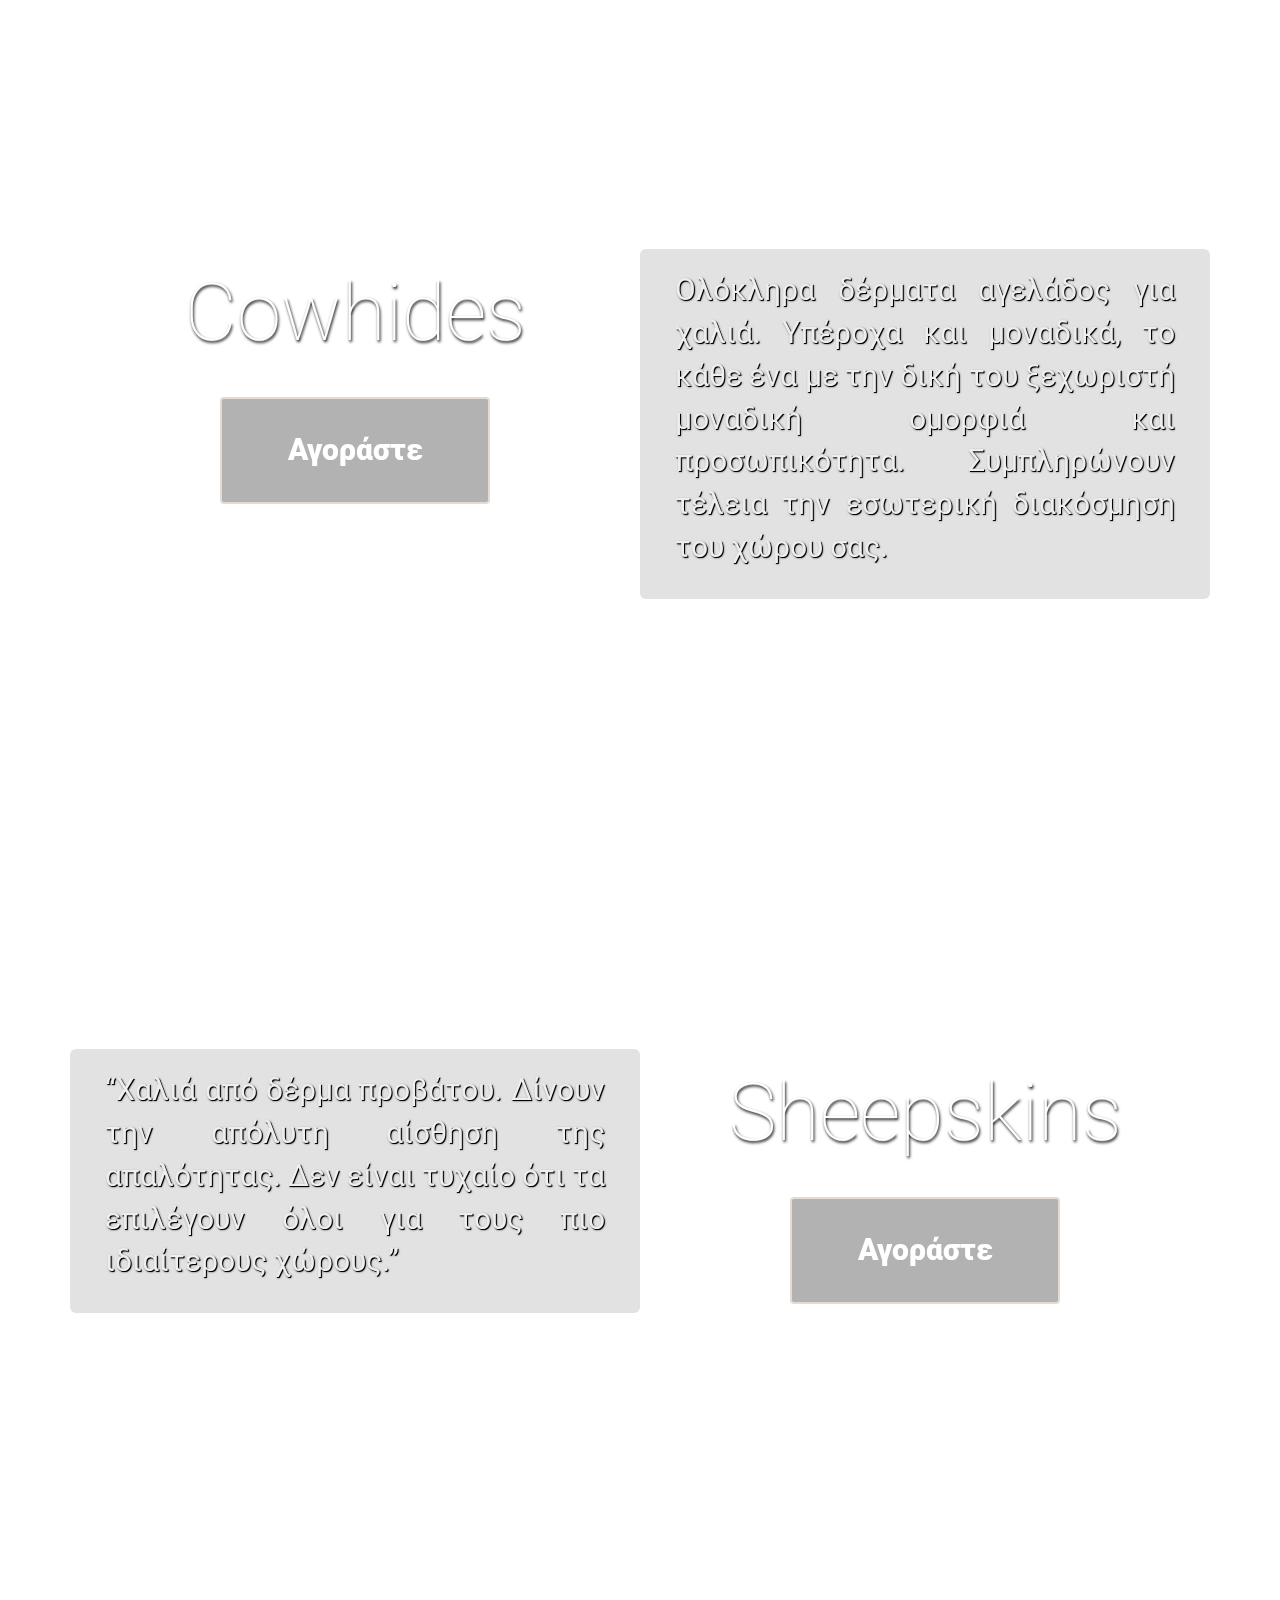
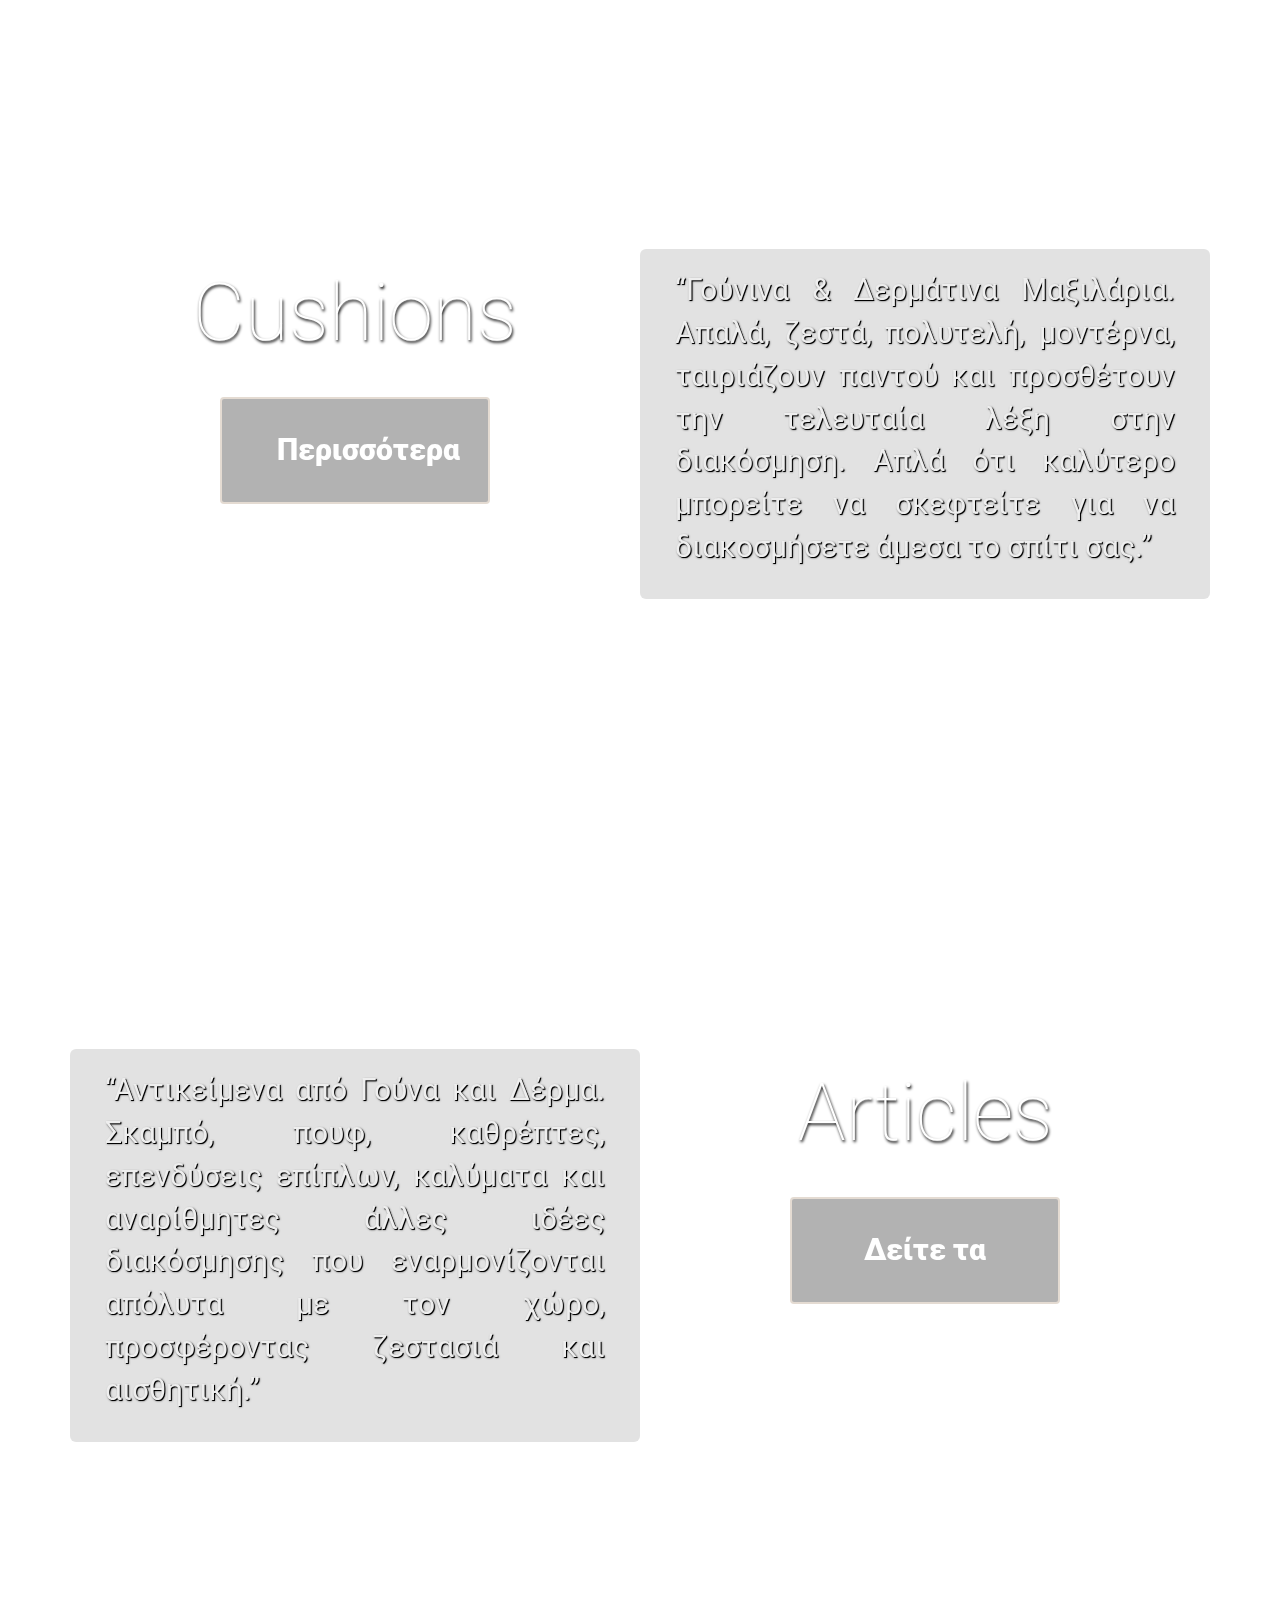
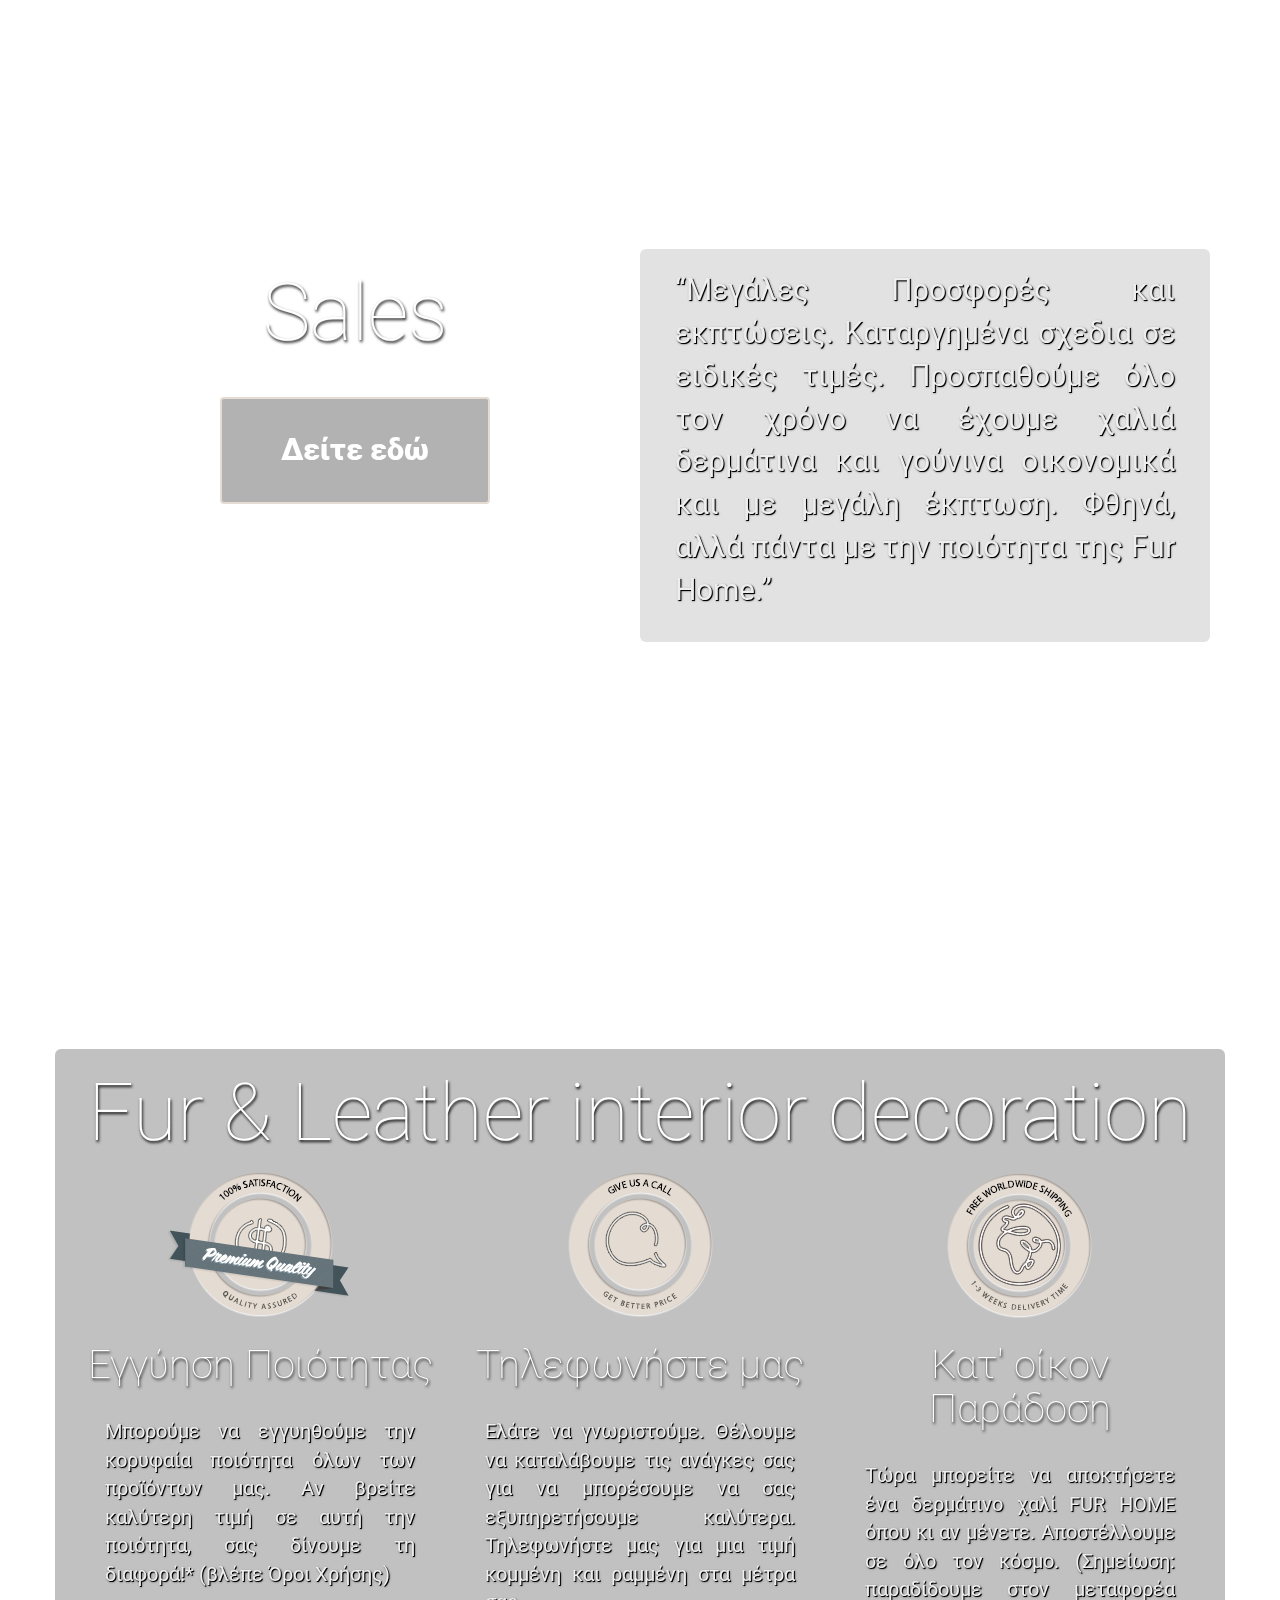
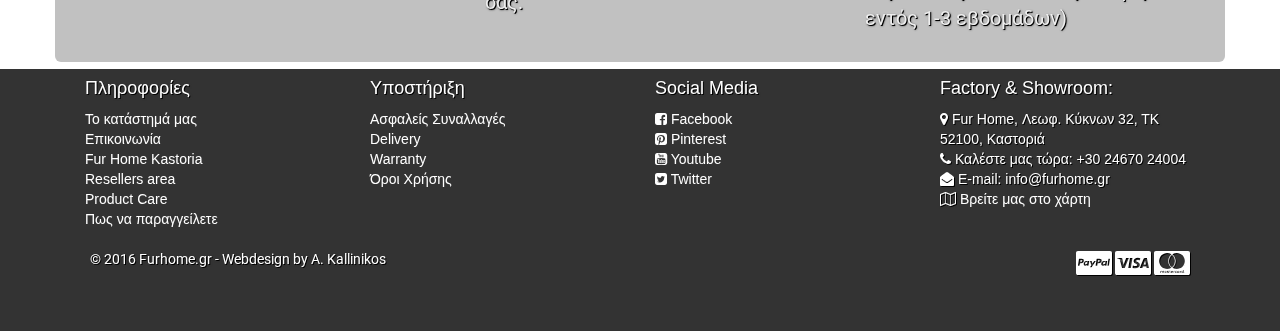
==== commit 899676e9: "v0.5.5 css" ====
--- a/index.html
+++ b/index.html
@@ -54,7 +54,7 @@
             <li><a href="#">Sheepskins</a></li>
             <li><a href="#">Μαξιλάρια</a></li>
             <li><a href="#">Αντικείμενα</a></li>
-            <li><a href="#">Χονδρική Πώληση</a></li>
+            <li><a href="#" class="wholesale">Χονδρική Πώληση</a></li>
           </ul>
         </div><!-- /.navbar-collapse -->
       </div>
--- a/css/horizontal-slim-10_7.css
+++ b/css/horizontal-slim-10_7.css
@@ -18,6 +18,8 @@
     #mc_embed_signup .clear {display: block; width: 100% }
     #mc_embed_signup .button {width: 30%; margin:0; }
 }*/
+#newsletter{position: fixed; padding-top: 4px; padding-bottom: 4px; height: 52px; bottom: 0; width: 100%; margin-bottom: 0px; color: #000; text-shadow: 0 0 0 #000; font-family: 'Roboto', sans-serif; font-weight: 100;}
+#mc_embed_signup{background:transparent; clear:left; font:14px 'Roboto', sans-serif; font-weight: 100; width:100%;}
 @media (max-width:1170px) {
     #mc_embed_signup label {display:block; font-size:12px;}
     #mc_embed_signup input.email{font-size: 14px; height:22px;}
@@ -29,4 +31,5 @@
     #mc_embed_signup input.email{font-size: 14px; width: 60%; height:22px;}
     /*#mc_embed_signup .clear {display: block; width: 100% }*/
     #mc_embed_signup .button{width:30%; height:22px; padding: 0 2px;}
+    #newsletter{height: 56px;}
 }
--- a/css/furhome.css
+++ b/css/furhome.css
@@ -90,9 +90,11 @@
   color: #333;
   text-shadow: none; }
 a.btn-shop, a.btn-shop:visited{
-  color: #333;
+  background: rgba(0,0,0,0.3); /*none for true ghost btn*/
+  color: #fff;
+  /*color: #333;*/
   display: inline-block;
-  background-color: #e4dbd2;
+  /*background-color: #e4dbd2;*/
   border: 2px solid #e4dbd2;
   border-radius: 4px;
   padding: 30px 55px;
@@ -110,8 +112,11 @@
   -webkit-transition: all 0.3s ease-in-out;
 }
 a.btn-shop:hover, a.btn-shop:active{
-  background: rgba(0,0,0,0.3); /*none for true ghost btn*/
-  color: #fff;
+  /*background: rgba(0,0,0,0.3);*/ /*none for true ghost btn*/
+  /*color: #fff;*/
+  color: #333;
+  background-color: #e4dbd2;
+
 }
 
 #langbar{
@@ -123,13 +128,8 @@
   height: 36px;
   clear: both;
 }
-#langbar p{
-  color: #eee;
-  padding-top: 7px;
-}
-#langbar a{
-  color: #eee;
-}
+#langbar p{color: #eee; padding-top: 7px;}
+#langbar a{color: #eee;}
 
 .navbar-inverse {
   padding: 0px 15px;
@@ -155,9 +155,7 @@
   line-height: 19px;
 	border-bottom: 4px solid transparent; }
 @media (max-width:1440px) {
-  body{
-    margin-top: 69px;
-  }
+  body{margin-top: 69px;}
   .navbar-inverse .navbar-nav li a {
     padding-top: 18px;
     font-size: 14px;
@@ -218,9 +216,7 @@
     min-height: 16px;
     padding-top: 5px;
   }
-  .navbar-header {
-    width: 100%;
-  }
+  .navbar-header {width: 100%;}
   .navbar-header img {
     float: left;
     vertical-align: middle;
@@ -240,15 +236,9 @@
 /*}*/
 /* navbar button toggle at 1140 px instead of 768 (default) */
 /*@media (max-width: 1140px) {*/
-    .navbar-header {
-        float: none;
-    }
-/*    .navbar-left,.navbar-right {
-        float: none !important;
-    }*/
-    .navbar-toggle {
-        display: block;
-    }
+    .navbar-header {float: none;}
+    .navbar-left,.navbar-right {float: none !important;}
+    .navbar-toggle {display: block;}
     .navbar-collapse {
         border-top: 1px solid transparent;
         box-shadow: inset 0 1px 0 rgba(255,255,255,0.1);
@@ -257,23 +247,22 @@
         top: 0;
         border-width: 0 0 1px;
     }*/
-    .navbar-collapse.collapse {
-        display: none!important;
-    }
+    .navbar-collapse.collapse {display: none!important;}
 /*    .navbar-nav {
         float: none!important;
         margin-top: 7.5px;
     }*/
-    .navbar-nav>li {
-        float: none;
-    }
+    .navbar-nav>li {float: none;}
 /*    .navbar-nav>li>a {
         padding-top: 10px;
         padding-bottom: 10px;
     }*/
-    .collapse.in{
-        display:block !important;
-    }
+    .collapse.in{display:block !important;}
+}
+.navbar-inverse .navbar-nav li a.wholesale {
+  font-weight: 400;
+  background-color: #f7f7f7;
+  color: #0a0a0a;
 }
 
 #footer{
@@ -281,11 +270,10 @@
   background-color: #333;
   color: #fff;
 }
-#footer a{
-  color: #fff;
-}
-
-#newsletter{
+#footer a{color: #fff;}
+
+/* NEWSLETTER SECTION - moved to horizontal-slim-css*/
+/*#newsletter{
   position: fixed;
   padding-top: 4px;
   padding-bottom: 4px;
@@ -304,4 +292,4 @@
   font:14px 'Roboto', sans-serif;
   font-weight: 100;
   width:100%;
-}
+}*/
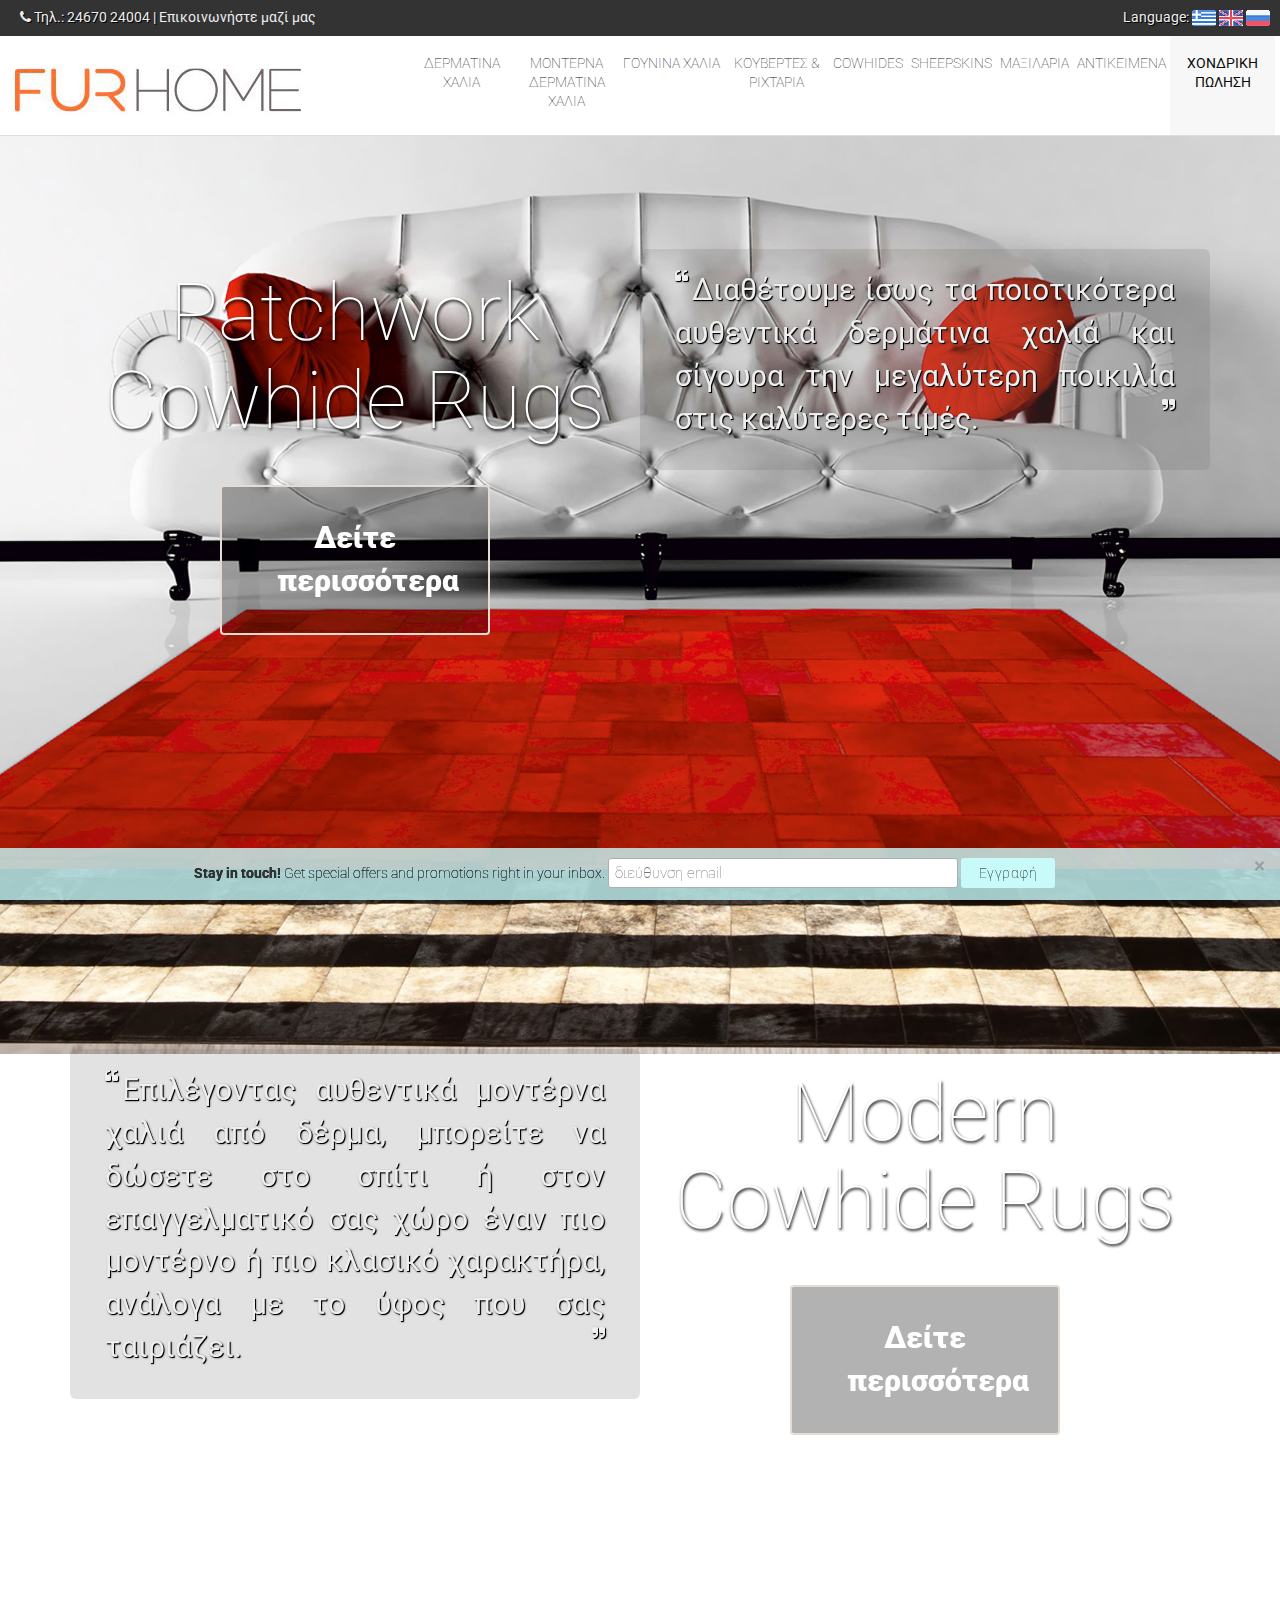
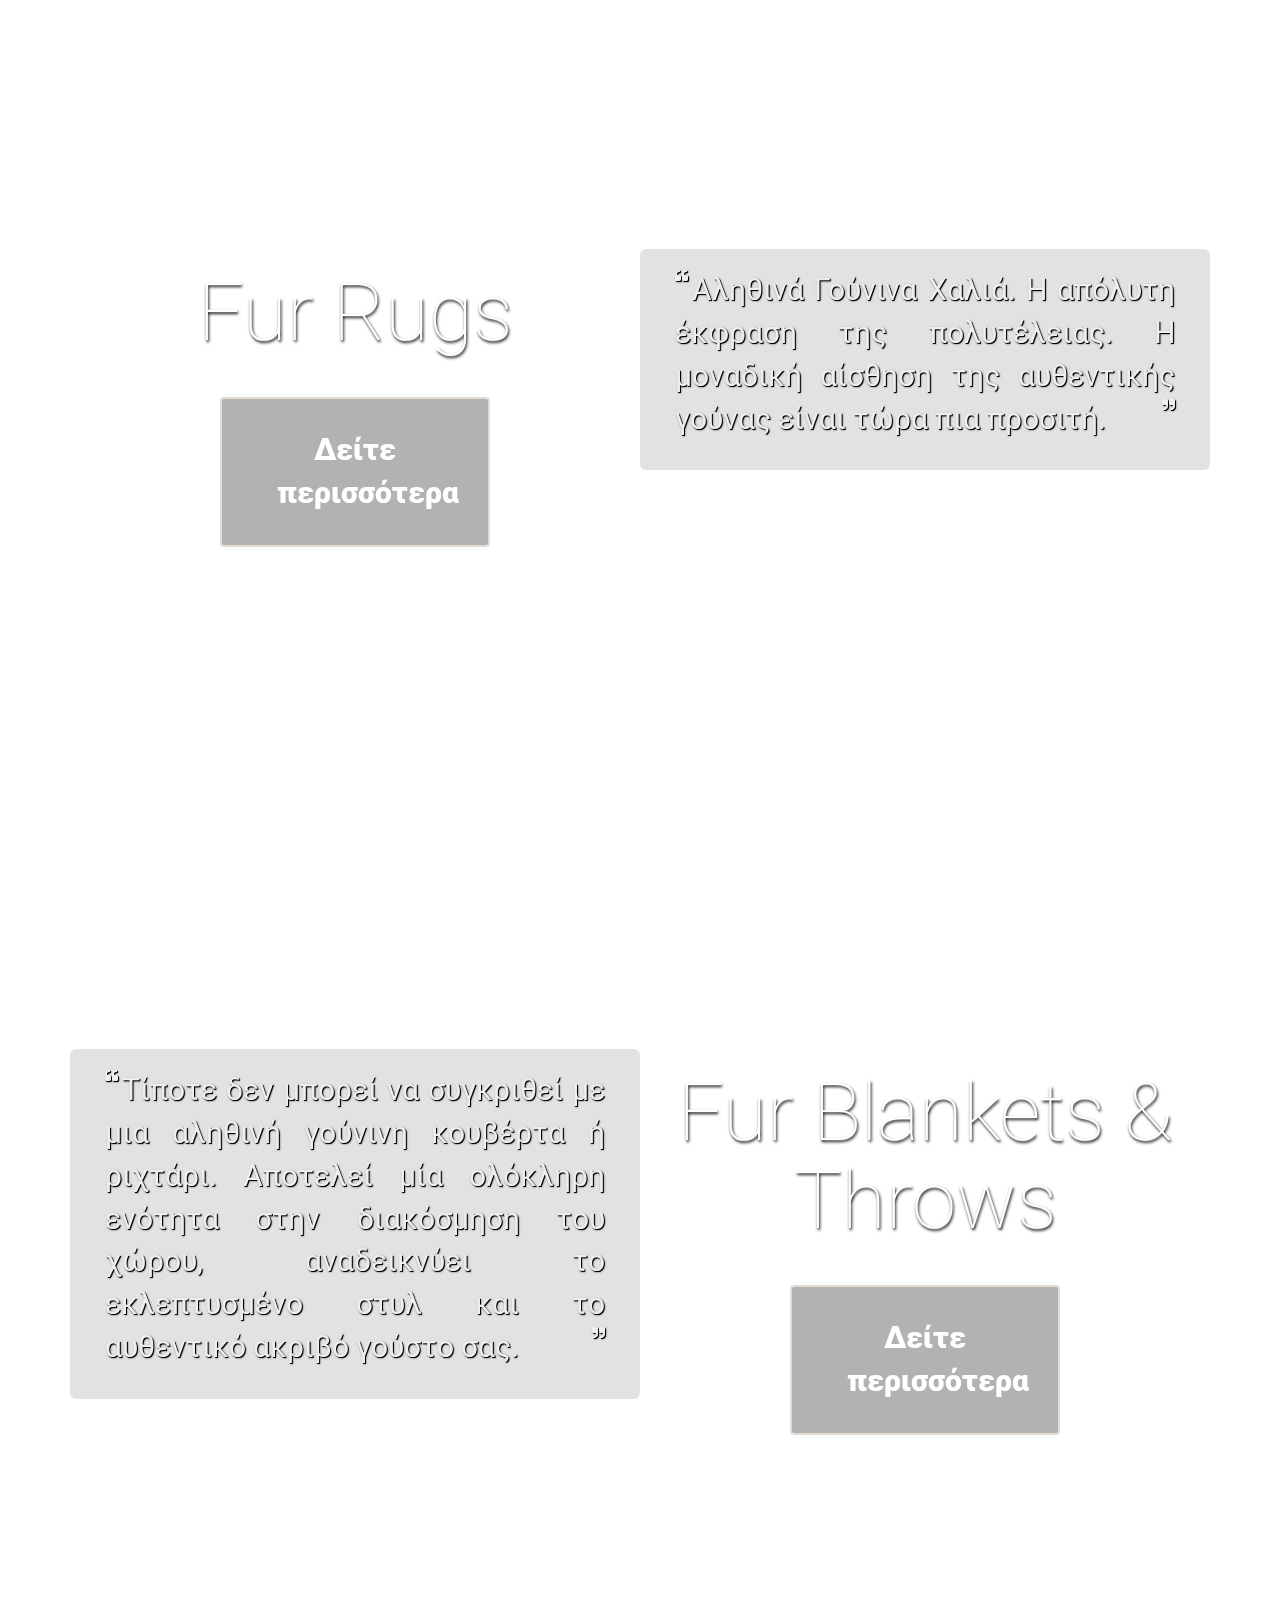
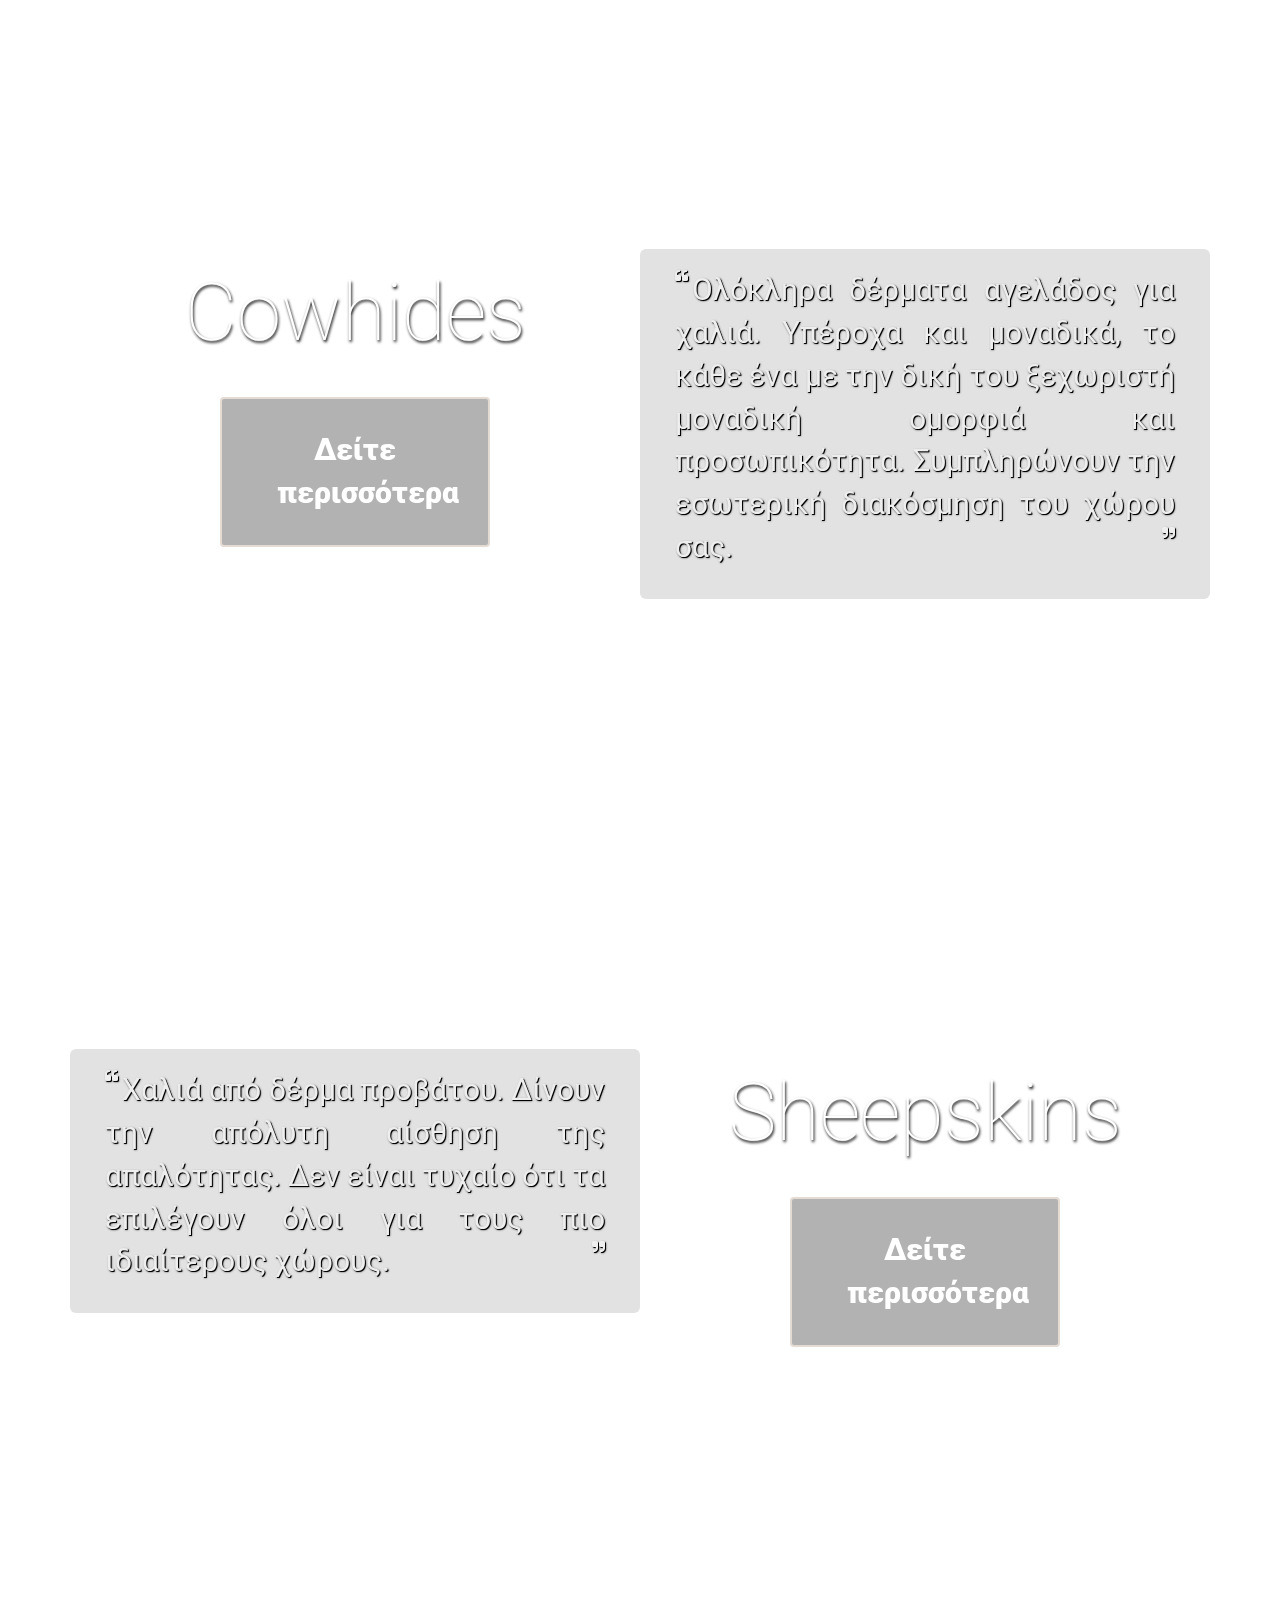
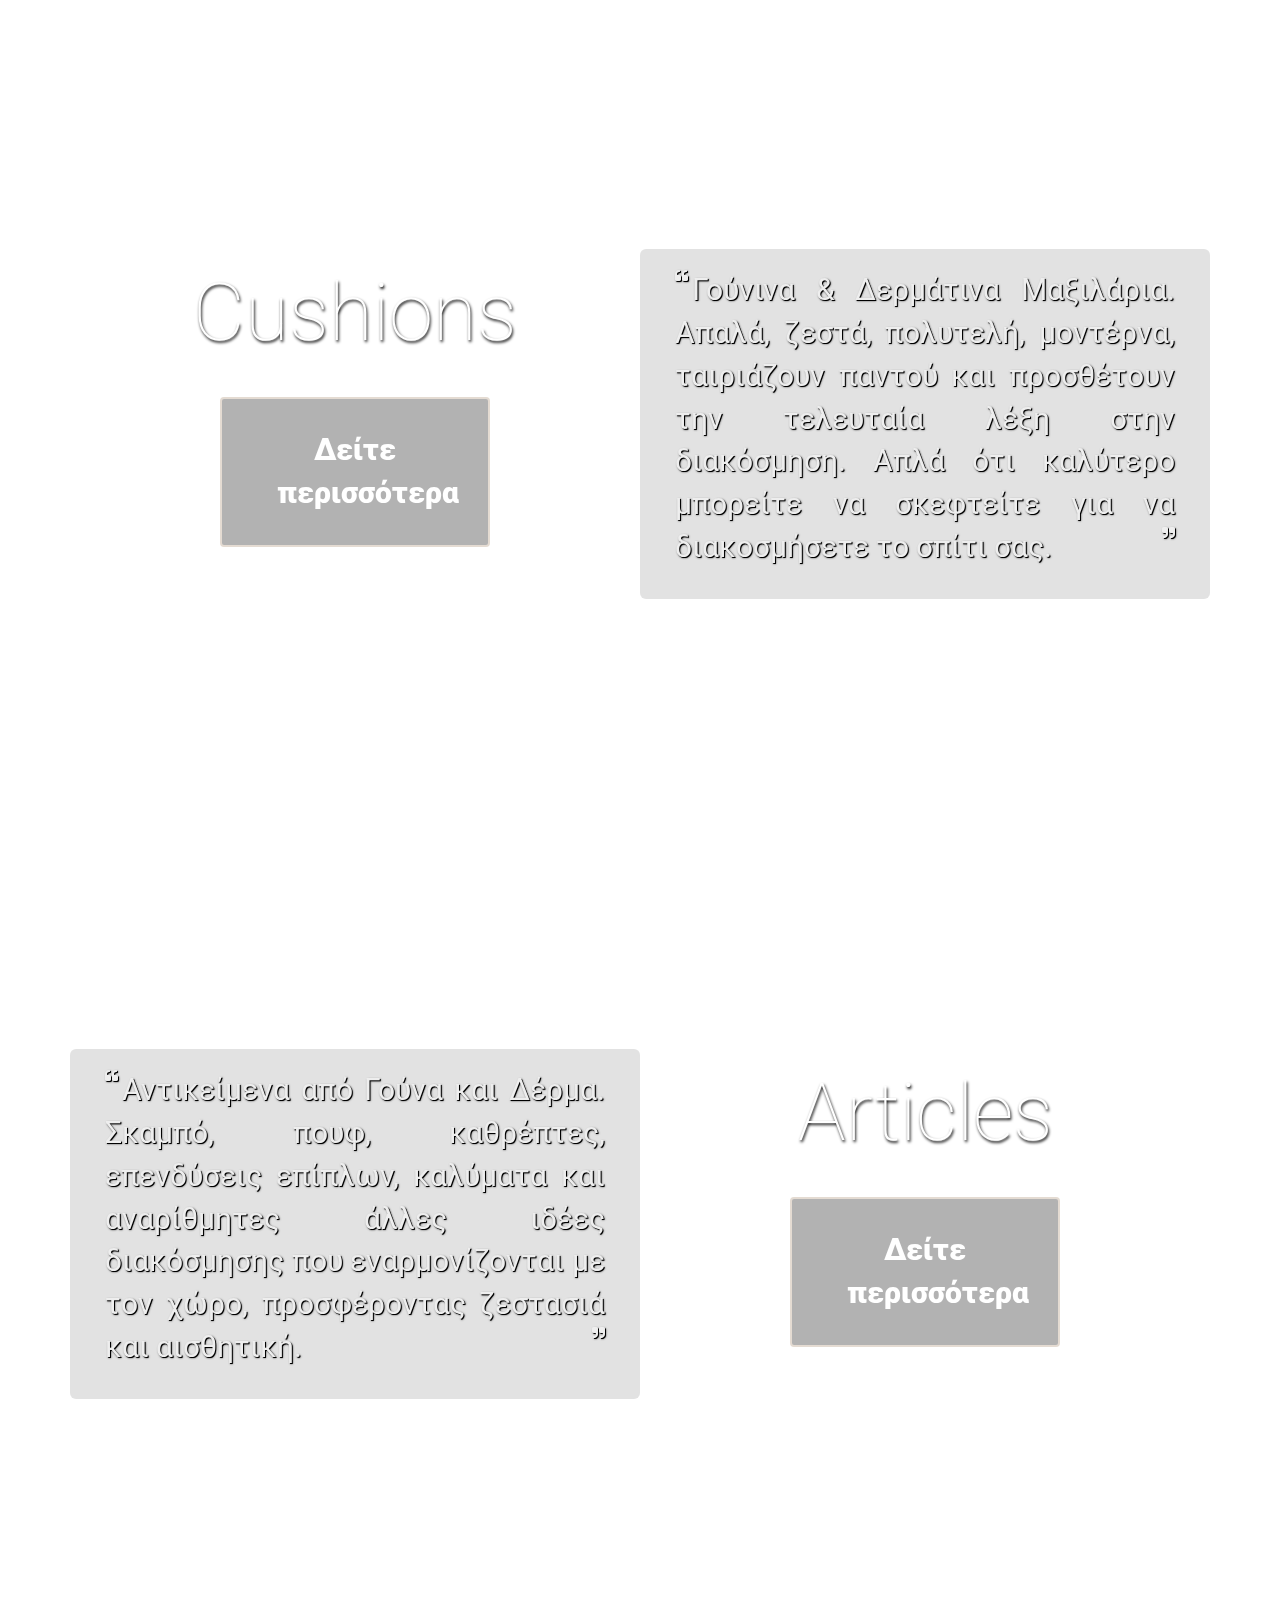
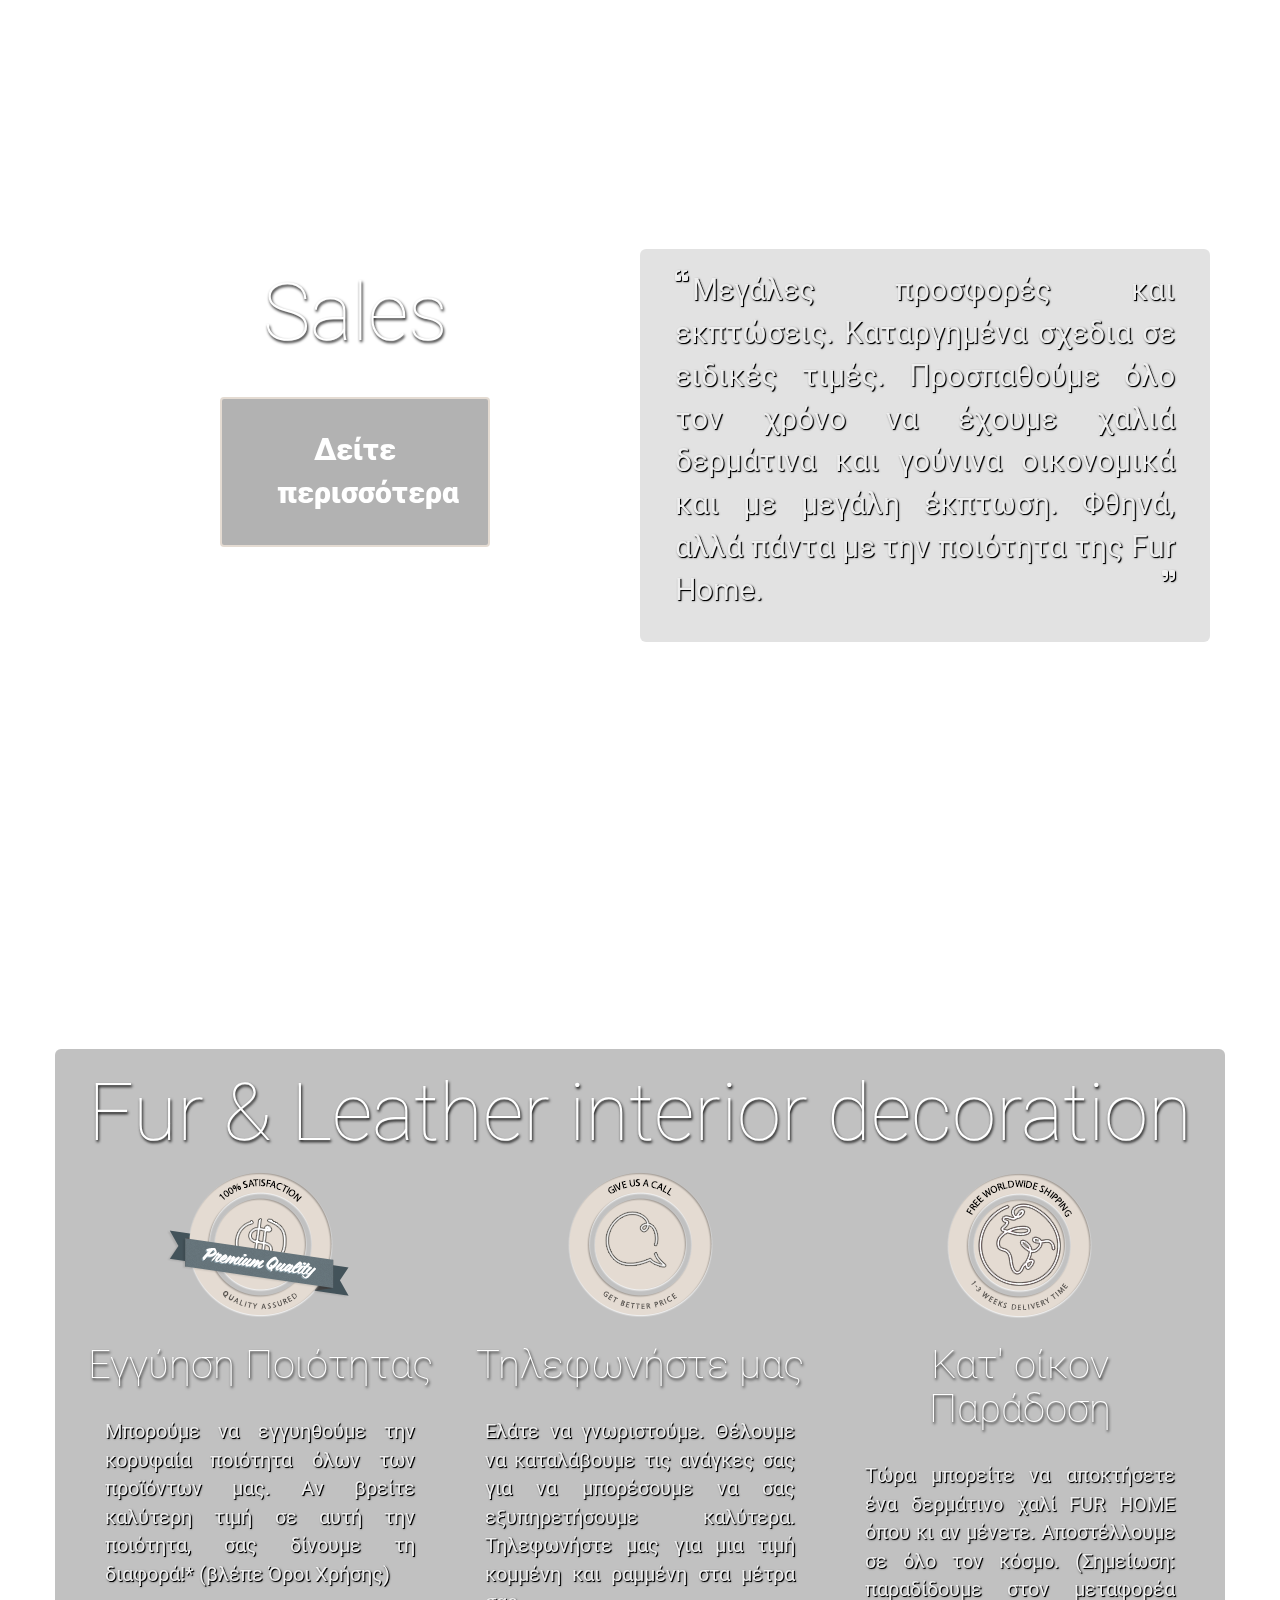
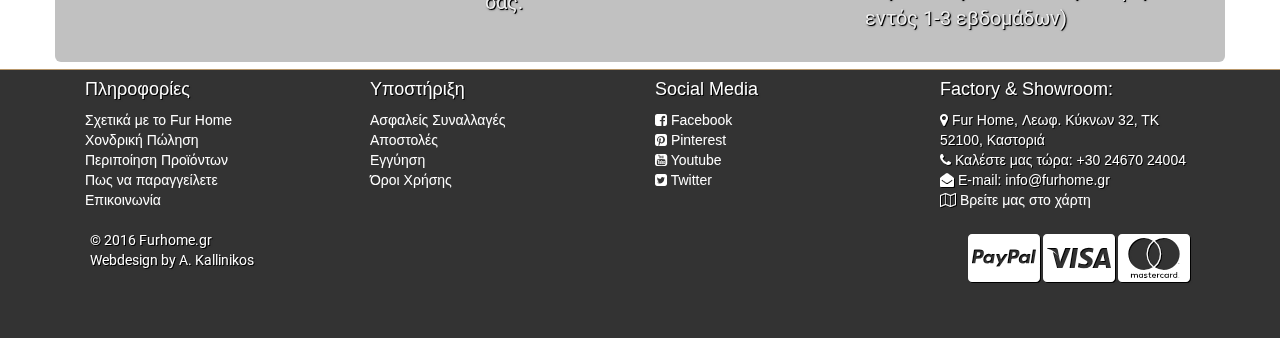
==== commit 140818ef: "v0.6.0" ====
--- a/index.html
+++ b/index.html
@@ -66,9 +66,9 @@
               <div class="row">
                 <div class="col-xs-12 col-sm-6">
                   <h2>Patchwork Cowhide Rugs</h2>
-                  <center><a href="http://localhost/newpstest/el/5-dermatina-xalia" target="_eshop" class="btn btn-shop">Αγοράστε</a></center>
-                </div>
-                <div class="col-xs-12 col-sm-6 contblokw"><p class="p-large text-right"><i class="fa fa-quote-left fa-pull-left" aria-hidden="true" style="font-size:14px"></i>Διαθέτουμε ίσως τα ποιοτικότερα αυθεντικά δερμάτινα χαλιά και σίγουρα την μεγαλύτερη ποικιλία στις καλύτερες τιμές.</p></div>
+                  <center><a href="http://localhost/newpstest/el/5-dermatina-xalia" target="_eshop" class="btn btn-shop">Δείτε<br>περισσότερα</a></center>
+                </div>
+                <div class="col-xs-12 col-sm-6 contblokw"><p class="p-large text-right"><i class="fa fa-quote-left fa-pull-left" aria-hidden="true" style="font-size:14px"></i>Διαθέτουμε ίσως τα ποιοτικότερα αυθεντικά δερμάτινα χαλιά και σίγουρα την μεγαλύτερη ποικιλία στις καλύτερες τιμές.<i class="fa fa-quote-right fa-pull-right" aria-hidden="true" style="font-size:14px"></i></p></div>
               </div>
             </div>
           </div>
@@ -79,9 +79,9 @@
               <div class="row">
                 <div class="col-xs-12 col-sm-6 col-sm-push-6">
                   <h2>Modern Cowhide Rugs</h2>
-                  <center><a href="#" class="btn btn-shop">Αγοράστε</a></center>
-                </div>
-                <div class="col-xs-12 col-sm-6 col-sm-pull-6 contblokw"><p class="p-large text-left"><i class="fa fa-quote-right fa-pull-left" aria-hidden="true" style="font-size:14px"></i>Επιλέγοντας αυθεντικά μοντέρνα χαλιά από δέρμα, μπορείτε να δώσετε στο σπίτι ή στον επαγγελματικό σας χώρο έναν πιο μοντέρνο ή πιο κλασικό χαρακτήρα, ανάλογα με το ύφος που σας ταιριάζει.</p></div>
+                  <center><a href="#" class="btn btn-shop">Δείτε<br>περισσότερα</a></center>
+                </div>
+                <div class="col-xs-12 col-sm-6 col-sm-pull-6 contblokw"><p class="p-large text-left"><i class="fa fa-quote-left fa-pull-left" aria-hidden="true" style="font-size:14px"></i>Επιλέγοντας αυθεντικά μοντέρνα χαλιά από δέρμα, μπορείτε να δώσετε στο σπίτι ή στον επαγγελματικό σας χώρο έναν πιο μοντέρνο ή πιο κλασικό χαρακτήρα, ανάλογα με το ύφος που σας ταιριάζει.<i class="fa fa-quote-right fa-pull-right" aria-hidden="true" style="font-size:14px"></i></p></div>
               </div>
             </div>
           </div>
@@ -92,9 +92,9 @@
               <div class="row">
                 <div class="col-xs-12 col-sm-6">
                   <h2>Fur Rugs</h2>
-                  <center><a href="#" class="btn btn-shop">Αγοράστε</a></center>
-                </div>
-                <div class="col-xs-12 col-sm-6 contblokw"><p class="p-large text-right">&#8220;Αληθινά Γούνινα Χαλιά. Η απόλυτη έκφραση της πολυτέλειας. Η μοναδική αίσθηση της αυθεντικής γούνας είναι τώρα πια προσιτή.&#8221;</p></div>
+                  <center><a href="#" class="btn btn-shop">Δείτε<br>περισσότερα</a></center>
+                </div>
+                <div class="col-xs-12 col-sm-6 contblokw"><p class="p-large text-right"><i class="fa fa-quote-left fa-pull-left" aria-hidden="true" style="font-size:14px"></i>Αληθινά Γούνινα Χαλιά. Η απόλυτη έκφραση της πολυτέλειας. Η μοναδική αίσθηση της αυθεντικής γούνας είναι τώρα πια προσιτή.<i class="fa fa-quote-right fa-pull-right" aria-hidden="true" style="font-size:14px"></i></p></div>
               </div>
             </div>
           </div>
@@ -105,9 +105,9 @@
               <div class="row">
                 <div class="col-xs-12 col-sm-6  col-sm-push-6">
                   <h2>Fur Blankets & Throws</h2>
-                  <center><a href="#" class="btn btn-shop">Αγοράστε</a></center>
-                </div>
-                <div class="col-sm-6 col-xs-12 col-sm-pull-6 contblokw"><p class="p-large text-left">&#8220;Τίποτε δεν μπορεί να συγκριθεί με μια αληθινή γούνινη κουβέρτα ή ριχτάρι. Αποτελεί μία ολόκληρη ενότητα στην διακόσμηση του χώρου, αναδεικνύει το εκλεπτυσμένο στυλ και το αυθεντικό ακριβό γούστο σας.&#8221;</p></div>
+                  <center><a href="#" class="btn btn-shop">Δείτε<br>περισσότερα</a></center>
+                </div>
+                <div class="col-sm-6 col-xs-12 col-sm-pull-6 contblokw"><p class="p-large text-left"><i class="fa fa-quote-left fa-pull-left" aria-hidden="true" style="font-size:14px"></i>Τίποτε δεν μπορεί να συγκριθεί με μια αληθινή γούνινη κουβέρτα ή ριχτάρι. Αποτελεί μία ολόκληρη ενότητα στην διακόσμηση του χώρου, αναδεικνύει το εκλεπτυσμένο στυλ και το αυθεντικό ακριβό γούστο σας.<i class="fa fa-quote-right fa-pull-right" aria-hidden="true" style="font-size:14px"></i></p></div>
               </div>
             </div>
           </div>
@@ -118,9 +118,9 @@
               <div class="row">
                 <div class="col-xs-12 col-sm-6">
                   <h2>Cowhides</h2>
-                  <center><a href="#" class="btn btn-shop">Αγοράστε</a></center>
-                </div>
-                <div class="col-sm-6 col-xs-12 contblokw"><p class="p-large text-right">Ολόκληρα δέρματα αγελάδος για χαλιά. Υπέροχα και μοναδικά, το κάθε ένα με την δική του ξεχωριστή μοναδική ομορφιά και προσωπικότητα. Συμπληρώνουν τέλεια την εσωτερική διακόσμηση του χώρου σας.</p></div>
+                  <center><a href="#" class="btn btn-shop">Δείτε<br>περισσότερα</a></center>
+                </div>
+                <div class="col-sm-6 col-xs-12 contblokw"><p class="p-large text-right"><i class="fa fa-quote-left fa-pull-left" aria-hidden="true" style="font-size:14px"></i>Ολόκληρα δέρματα αγελάδος για χαλιά. Υπέροχα και μοναδικά, το κάθε ένα με την δική του ξεχωριστή μοναδική ομορφιά και προσωπικότητα. Συμπληρώνουν την εσωτερική διακόσμηση του χώρου σας.<i class="fa fa-quote-right fa-pull-right" aria-hidden="true" style="font-size:14px"></i></p></div>
               </div>
             </div>
           </div>
@@ -131,9 +131,9 @@
               <div class="row">
                 <div class="col-xs-12 col-sm-6 col-sm-push-6">
                   <h2>Sheepskins</h2>
-                  <center><a href="#" class="btn btn-shop">Αγοράστε</a></center>
-                </div>
-                <div class="col-sm-6 col-xs-12 col-sm-pull-6 contblokw"><p class="p-large text-left">&#8220;Χαλιά από δέρμα προβάτου. Δίνουν την απόλυτη αίσθηση της απαλότητας. Δεν είναι τυχαίο ότι τα επιλέγουν όλοι για τους πιο ιδιαίτερους χώρους.&#8221;</p></div>
+                  <center><a href="#" class="btn btn-shop">Δείτε<br>περισσότερα</a></center>
+                </div>
+                <div class="col-sm-6 col-xs-12 col-sm-pull-6 contblokw"><p class="p-large text-left"><i class="fa fa-quote-left fa-pull-left" aria-hidden="true" style="font-size:14px"></i>Χαλιά από δέρμα προβάτου. Δίνουν την απόλυτη αίσθηση της απαλότητας. Δεν είναι τυχαίο ότι τα επιλέγουν όλοι για τους πιο ιδιαίτερους χώρους.<i class="fa fa-quote-right fa-pull-right" aria-hidden="true" style="font-size:14px"></i></p></div>
               </div>
             </div>
           </div>
@@ -144,9 +144,9 @@
               <div class="row">
                 <div class="col-xs-12 col-sm-6">
                   <h2>Cushions</h2>
-                  <center><a href="#" class="btn btn-shop">Περισσότερα</a></center>
-                </div>
-                <div class="col-sm-6 col-xs-12 contblokw"><p class="p-large text-right">&#8220;Γούνινα & Δερμάτινα Μαξιλάρια. Απαλά, ζεστά, πολυτελή, μοντέρνα, ταιριάζουν παντού και προσθέτουν την τελευταία λέξη στην διακόσμηση. Απλά ότι καλύτερο μπορείτε να σκεφτείτε για να διακοσμήσετε άμεσα το σπίτι σας.&#8221;</p></div>
+                  <center><a href="#" class="btn btn-shop">Δείτε<br>περισσότερα</a></center>
+                </div>
+                <div class="col-sm-6 col-xs-12 contblokw"><p class="p-large text-right"><i class="fa fa-quote-left fa-pull-left" aria-hidden="true" style="font-size:14px"></i>Γούνινα & Δερμάτινα Μαξιλάρια. Απαλά, ζεστά, πολυτελή, μοντέρνα, ταιριάζουν παντού και προσθέτουν την τελευταία λέξη στην διακόσμηση. Απλά ότι καλύτερο μπορείτε να σκεφτείτε για να διακοσμήσετε το σπίτι σας.<i class="fa fa-quote-right fa-pull-right" aria-hidden="true" style="font-size:14px"></i></p></div>
               </div>
             </div>
           </div>
@@ -157,9 +157,9 @@
               <div class="row">
                 <div class="col-xs-12 col-sm-6 col-sm-push-6">
                   <h2>Articles</h2>
-                  <center><a href="#" class="btn btn-shop">Δείτε τα</a></center>
-                </div>
-                <div class="col-sm-6 col-xs-12 col-sm-pull-6 contblokw"><p class="p-large text-left">&#8220;Αντικείμενα από Γούνα και Δέρμα. Σκαμπό, πουφ, καθρέπτες, επενδύσεις επίπλων, καλύματα και αναρίθμητες άλλες ιδέες διακόσμησης που εναρμονίζονται απόλυτα με τον χώρο, προσφέροντας ζεστασιά και αισθητική.&#8221;</p></div>
+                  <center><a href="#" class="btn btn-shop">Δείτε<br>περισσότερα</a></center>
+                </div>
+                <div class="col-sm-6 col-xs-12 col-sm-pull-6 contblokw"><p class="p-large text-left"><i class="fa fa-quote-left fa-pull-left" aria-hidden="true" style="font-size:14px"></i>Αντικείμενα από Γούνα και Δέρμα. Σκαμπό, πουφ, καθρέπτες, επενδύσεις επίπλων, καλύματα και αναρίθμητες άλλες ιδέες διακόσμησης που εναρμονίζονται με τον χώρο, προσφέροντας ζεστασιά και αισθητική.<i class="fa fa-quote-right fa-pull-right" aria-hidden="true" style="font-size:14px"></i></p></div>
               </div>
             </div>
           </div>
@@ -170,9 +170,9 @@
               <div class="row">
                 <div class="col-xs-12 col-sm-6">
                   <h2>Sales</h2>
-                  <center><a href="#" class="btn btn-shop">Δείτε εδώ</a></center>
-                </div>
-                <div class="col-sm-6 col-xs-12 contblokw"><p class="p-large text-right">&#8220;Μεγάλες Προσφορές και εκπτώσεις. Καταργημένα σχεδια σε ειδικές τιμές. Προσπαθούμε όλο τον χρόνο να έχουμε χαλιά δερμάτινα και γούνινα οικονομικά και με μεγάλη έκπτωση. Φθηνά, αλλά πάντα με την ποιότητα της Fur Home.&#8221;</p></div>
+                  <center><a href="#" class="btn btn-shop">Δείτε<br>περισσότερα</a></center>
+                </div>
+                <div class="col-sm-6 col-xs-12 contblokw"><p class="p-large text-right"><i class="fa fa-quote-left fa-pull-left" aria-hidden="true" style="font-size:14px"></i>Μεγάλες προσφορές και εκπτώσεις. Καταργημένα σχεδια σε ειδικές τιμές. Προσπαθούμε όλο τον χρόνο να έχουμε χαλιά δερμάτινα και γούνινα οικονομικά και με μεγάλη έκπτωση. Φθηνά, αλλά πάντα με την ποιότητα της Fur Home.<i class="fa fa-quote-right fa-pull-right" aria-hidden="true" style="font-size:14px"></i></p></div>
               </div>
             </div>
           </div>
@@ -182,7 +182,6 @@
             <div class="container contblokb">
               <div class="row">
                 <div class="col-xs-12">
-                <!--<img src="images/logo-hires.png" class="img-responsive center-block" alt="Furhome">-->
                   <h1>Fur & Leather interior decoration</h1>
                 </div>
               </div>
@@ -211,17 +210,16 @@
         <div class="container">
           <div class="row">
             <div class="col-md-3"><h4>Πληροφορίες</h4>
-              <a href="#">Το κατάστημά μας</a><br>
+              <a href="#">Σχετικά με το Fur Home</a><br>
+              <a href="#">Χονδρική Πώληση</a><br>
+              <a href="#">Περιποίηση Προϊόντων</a><br>
+              <a href="#">Πως να παραγγείλετε</a><br>
               <a href="#">Επικοινωνία</a><br>
-              <a href="#">Fur Home Kastoria</a><br>
-              <a href="#">Resellers area</a><br>
-              <a href="#">Product Care</a><br>
-              <a href="#">Πως να παραγγείλετε</a><br>
             </div>
             <div class="col-md-3"><h4>Υποστήριξη</h4>
               <a href="#">Ασφαλείς Συναλλαγές</a><br>
-              <a href="#">Delivery</a><br>
-              <a href="#">Warranty</a><br>
+              <a href="#">Αποστολές</a><br>
+              <a href="#">Εγγύηση</a><br>
               <a href="#">Όροι Χρήσης</a><br>
             </div>
             <div class="col-md-3"><h4>Social Media</h4>
@@ -238,11 +236,11 @@
             </div>
           </div>
           <div class="row">
-            <p><span class="pull-left">&copy; 2016 Furhome.gr - Webdesign by A. Kallinikos</span><span class="pull-right"><i class="fa fa-cc-paypal fa-2x" aria-hidden="true"></i> <i class="fa fa-cc-visa fa-2x" aria-hidden="true"></i> <i class="fa fa-cc-mastercard fa-2x" aria-hidden="true"></i></span></p>
+            <p><span class="pull-left">&copy; 2016 Furhome.gr<br>Webdesign by A. Kallinikos</span><span class="pull-right"><i class="fa fa-cc-paypal fa-4x" aria-hidden="true"></i> <i class="fa fa-cc-visa fa-4x" aria-hidden="true"></i> <i class="fa fa-cc-mastercard fa-4x" aria-hidden="true"></i></span></p>
           </div>
         </div>
       </footer>
-      <div class="alert alert-info alert-dismissible" role="alert" id="newsletter">
+      <div class="alert alert-dismissible" role="alert" id="newsletter">
         <center>
           <!-- Begin MailChimp Signup Form -->
           <div id="mc_embed_signup">
@@ -250,8 +248,8 @@
                 <div id="mc_embed_signup_scroll">
                   <button type="button" class="close" data-dismiss="alert" aria-label="Close"><span aria-hidden="true">&times;</span></button>
                   <label for="mce-EMAIL"><strong>Stay in touch!</strong> <span class="hidden-xs">Get special offers and promotions right in your inbox.</span></label>
-                  <input type="email" value="" name="EMAIL" class="email" id="mce-EMAIL" placeholder="email address" required>
-                  <input type="submit" value="Subscribe" name="subscribe" id="mc-embedded-subscribe" class="button">
+                  <input type="email" value="" name="EMAIL" class="email" id="mce-EMAIL" placeholder="διεύθυνση email" required>
+                  <input type="submit" value="Εγγραφή" name="subscribe" id="mc-embedded-subscribe" class="button">
                 <!-- real people should not fill this in and expect good things - do not remove this or risk form bot signups-->
                 <div style="position: absolute; left: -5000px;" aria-hidden="true"><input type="text" name="b_4ff8addfa0b39b0e08c2f5891_29d9921f39" tabindex="-1" value=""></div>
               </div>
@@ -260,7 +258,6 @@
           <!--End mc_embed_signup-->
         </center>
       </div>
-
     <!-- jQuery (necessary for Bootstrap's JavaScript plugins) -->
     <script src="https://ajax.googleapis.com/ajax/libs/jquery/1.12.4/jquery.min.js"></script>
     <script src="js/jquery-1.12.4.min.js"></script>
--- a/css/horizontal-slim-10_7.css
+++ b/css/horizontal-slim-10_7.css
@@ -4,10 +4,10 @@
 #mc_embed_signup form {text-align:center; padding:5px 0 5px 0;}
 .mc-field-group { display: inline-block; } /* positions input field horizontally */
 #mc_embed_signup input.email {font-family:'Roboto',sans-serif; font-size: 15px; border: 1px solid #ABB0B2;  -webkit-border-radius: 3px; -moz-border-radius: 3px; border-radius: 3px; color: #343434; background-color: #fff; box-sizing:border-box; height:30px; padding: 0px 0.4em; display: inline-block; margin: 0; width:350px; vertical-align:top;}
-#mc_embed_signup label {display:inline-block; font-family:'Roboto',sans-serif; font-size:14px;}
+#mc_embed_signup label {display:inline-block; font-family:'Roboto',sans-serif; font-size:14px; font-weight: 100; color:#333;}
 #mc_embed_signup .clear {display: inline-block;} /* positions button horizontally in line with input */
-#mc_embed_signup .button {font-size: 14px; border: none; -webkit-border-radius: 3px; -moz-border-radius: 3px; border-radius: 3px; letter-spacing: .03em; color: #000; background-color: #aaa; box-sizing:border-box; height:30px; line-height:30px; padding:0 18px; display: inline-block; margin: 0; transition: all 0.23s ease-in-out 0s;}
-#mc_embed_signup .button:hover {background-color:#777; cursor:pointer;}
+#mc_embed_signup .button {font-size: 14px; border: none; -webkit-border-radius: 3px; -moz-border-radius: 3px; border-radius: 3px; letter-spacing: .03em; color: #000; background-color: #c8fafa; box-sizing:border-box; height:30px; line-height:30px; padding:0 18px; display: inline-block; margin: 0; transition: all 0.23s ease-in-out 0s;}
+#mc_embed_signup .button:hover {background-color:#c0fac0; cursor:pointer;}
 #mc_embed_signup div#mce-responses {float:left; top:-1.4em; padding:0em .5em 0em .5em; overflow:hidden; width:90%;margin: 0 5%; clear: both;}
 #mc_embed_signup div.response {margin:1em 0; padding:1em .5em .5em 0; font-weight:bold; float:left; top:-1.5em; z-index:1; width:80%;}
 #mc_embed_signup #mce-error-response {display:none;}
@@ -18,18 +18,18 @@
     #mc_embed_signup .clear {display: block; width: 100% }
     #mc_embed_signup .button {width: 30%; margin:0; }
 }*/
-#newsletter{position: fixed; padding-top: 4px; padding-bottom: 4px; height: 52px; bottom: 0; width: 100%; margin-bottom: 0px; color: #000; text-shadow: 0 0 0 #000; font-family: 'Roboto', sans-serif; font-weight: 100;}
+#newsletter{position: fixed; padding-top: 4px; padding-bottom: 4px; height: 52px; bottom: 0; width: 100%; margin-bottom: 0px; color: #000; text-shadow: 0 0 0 #000; font-family: 'Roboto', sans-serif; font-weight: 100; background-color: rgba(200,250,250,0.8); border-radius: 0px;}
 #mc_embed_signup{background:transparent; clear:left; font:14px 'Roboto', sans-serif; font-weight: 100; width:100%;}
 @media (max-width:1170px) {
     #mc_embed_signup label {display:block; font-size:12px;}
     #mc_embed_signup input.email{font-size: 14px; height:22px;}
     /*#mc_embed_signup .clear {display: block; width: 100% }*/
-    #mc_embed_signup .button{height:22px;}
+    #mc_embed_signup .button{height:22px; line-height: 22px;}
 }
 @media (max-width:550px) {
     #mc_embed_signup label {display:block; font-size:12px;}
     #mc_embed_signup input.email{font-size: 14px; width: 60%; height:22px;}
     /*#mc_embed_signup .clear {display: block; width: 100% }*/
-    #mc_embed_signup .button{width:30%; height:22px; padding: 0 2px;}
+    #mc_embed_signup .button{width:30%; height:22px; padding: 0 2px; line-height: 22px;}
     #newsletter{height: 56px;}
 }
--- a/css/furhome.css
+++ b/css/furhome.css
@@ -4,9 +4,7 @@
 
 /* On big screens we want content to occupy more space than the standard Bootstrap container*/
 @media (min-width:1400px) {
-  .container {
-    width: 82%;
-  }
+  .container {width: 83%;}
  }
 /* Background block under content text for readability. Client requested it OFF*/
 .contblokb{
@@ -17,10 +15,7 @@
   background-color: rgba(111, 111, 111, 0.2);
   border-radius: 6px;
 }
-.row{
-  padding: 0px;
-  margin: 0px;
-}
+.row{padding: 0px; margin: 0px;}
 body {
   background-color: #fff;
   background-image: url('../images/bg-main-bk.jpg'); /* Fallback bkg img*/
@@ -38,15 +33,9 @@
   color: #fff;
   text-shadow: 1px 2px 3px #000;
 }
-h1 {
-  font-size: 80px;
-}
-h2 {
-  font-size: 80px;
-}
-h3 {
-  font-size: 40px;
-}
+h1 {font-size: 80px;}
+h2 {font-size: 80px;}
+h3 {font-size: 40px;}
 p, .p-large, .p-small {
   /*background-color: rgba(0,0,0,0.15);*/
   font-family: 'Roboto', sans-serif;
@@ -54,22 +43,15 @@
   font-weight: 400;
   padding: 20px;
 }
-.p-large {
-  font-size: 30px;
-}
-.p-small {
-  font-size: 20px;
+.p-large {font-size: 30px;}
+.p-small {font-size: 20px;}
+@media (max-width:996px) {
+  h2{font-size: 65px;}
 }
 @media (max-width:400px) {
-  h1{
-    font-size: 60px;
-  }
-  h2{
-    font-size: 50px;
-  }
-  .p-large{
-    font-size: 20px;
-  }
+  h1{font-size: 60px;}
+  h2{font-size: 50px;}
+  .p-large{font-size: 20px;}
   .navbar-inverse .navbar-toggle {
     margin-right: -15px;
   }
@@ -77,9 +59,7 @@
     font-size: 12px;
     float: left;
   }
-  .parallax-window{
-    padding-top: 120px;
-  }
+  .parallax-window{padding-top: 120px;}
 }
 .parallax-window {
     min-height: 800px;
@@ -115,10 +95,10 @@
   /*background: rgba(0,0,0,0.3);*/ /*none for true ghost btn*/
   /*color: #fff;*/
   color: #333;
-  background-color: #e4dbd2;
-
-}
-
+  background-color: #e4dbd2;}
+@media (max-width:1200px){
+  a.btn-shop, a.btn-shop:visited{font-size: 20px;}
+}
 #langbar{
   margin-left: -30px;
   margin-right: -30px;
@@ -132,20 +112,15 @@
 #langbar a{color: #eee;}
 
 .navbar-inverse {
-  padding: 0px 15px;
+  padding: 0px 5px 0px 15px;
 	color: #111;
 	border: 0px;
 	border-bottom: 1px solid #e4dbd2;
 	background-color: rgb(255,255,255); }
-/*.navbar-inverse .navbar-nav ul{
-  line-height: 69px;
-  min-height: 99px;
-  vertical-align: bottom;
-}*/
 .navbar-inverse .navbar-nav li a {
   padding-top: 22px;
   min-height: 99px;
-  max-width: 145px;
+  max-width: 133px; /*145 for ru*/
   font-family: 'Roboto', sans-serif;
   font-weight: 100;
   text-transform: uppercase;
@@ -154,12 +129,12 @@
   text-align: center;
   line-height: 19px;
 	border-bottom: 4px solid transparent; }
-@media (max-width:1440px) {
+@media (max-width:1460px) {
   body{margin-top: 69px;}
   .navbar-inverse .navbar-nav li a {
     padding-top: 18px;
     font-size: 14px;
-    max-width: 125px;
+    max-width: 105px; /*125 for ru*/
     padding-left: 4px;
     padding-right: 4px;
   }
@@ -175,7 +150,6 @@
 	-o-transition: all 0.2s ease-out;
 	border-bottom: 4px solid #e4dbd2; }
 .navbar-inverse .navbar-brand {
-  max-height: 99px;
   height: 99px;
   max-height: 100%;
   line-height: 99px;
@@ -263,12 +237,25 @@
   font-weight: 400;
   background-color: #f7f7f7;
   color: #0a0a0a;
-}
+  /*max-width: 115px;*/
+}
+/*in bigger screens we hant the menu to keep looking closer to what it looks like in 1650x1080 mode*/
+@media (min-width: 1900px){
+  .navbar-inverse .navbar-nav{padding-right: 125px;}
+  .navbar-inverse .navbar-brand{padding-left: 125px;}
+}
+
+/*@media (max-width:1440px) {
+  .navbar-inverse .navbar-nav li a.wholesale {
+    max-width: 95px;
+  }
+}*/
 
 #footer{
   padding-bottom: 52px;
   background-color: #333;
   color: #fff;
+  border-top: 1px solid #b8976b;
 }
 #footer a{color: #fff;}
 
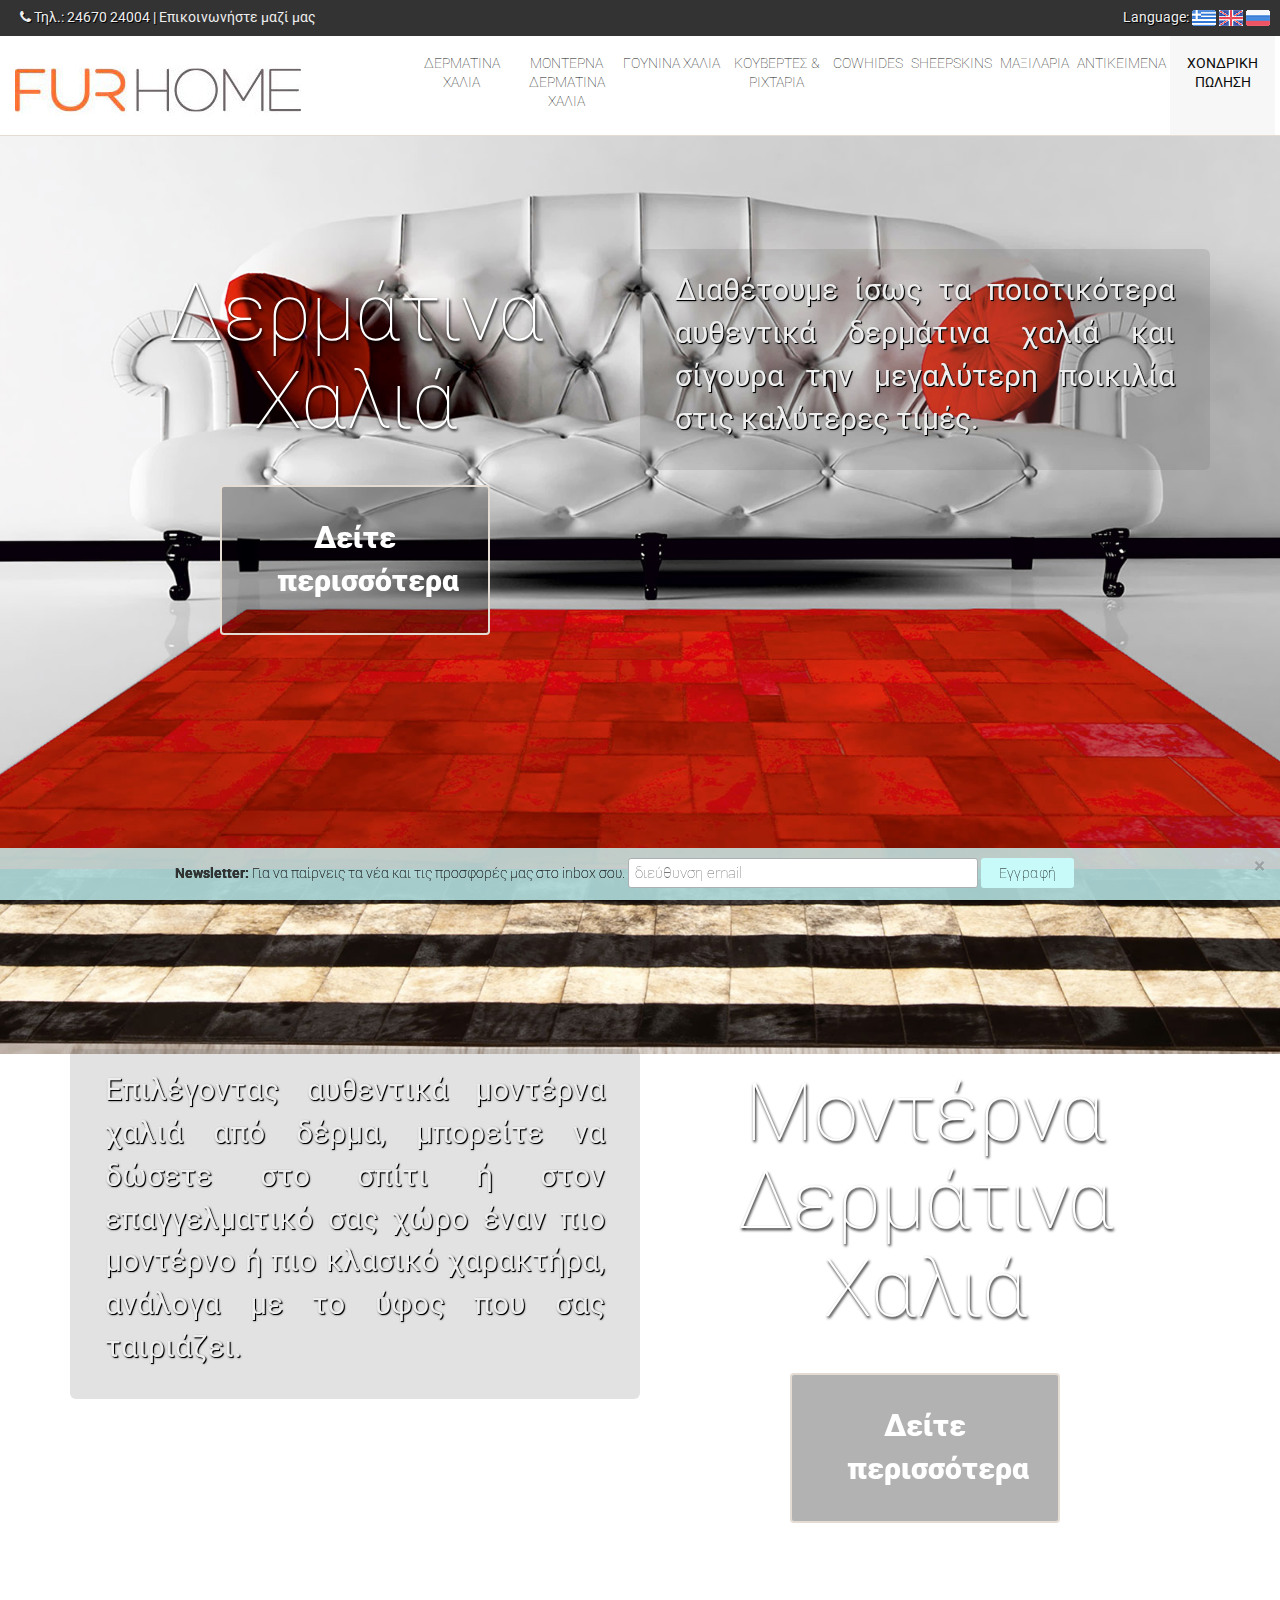
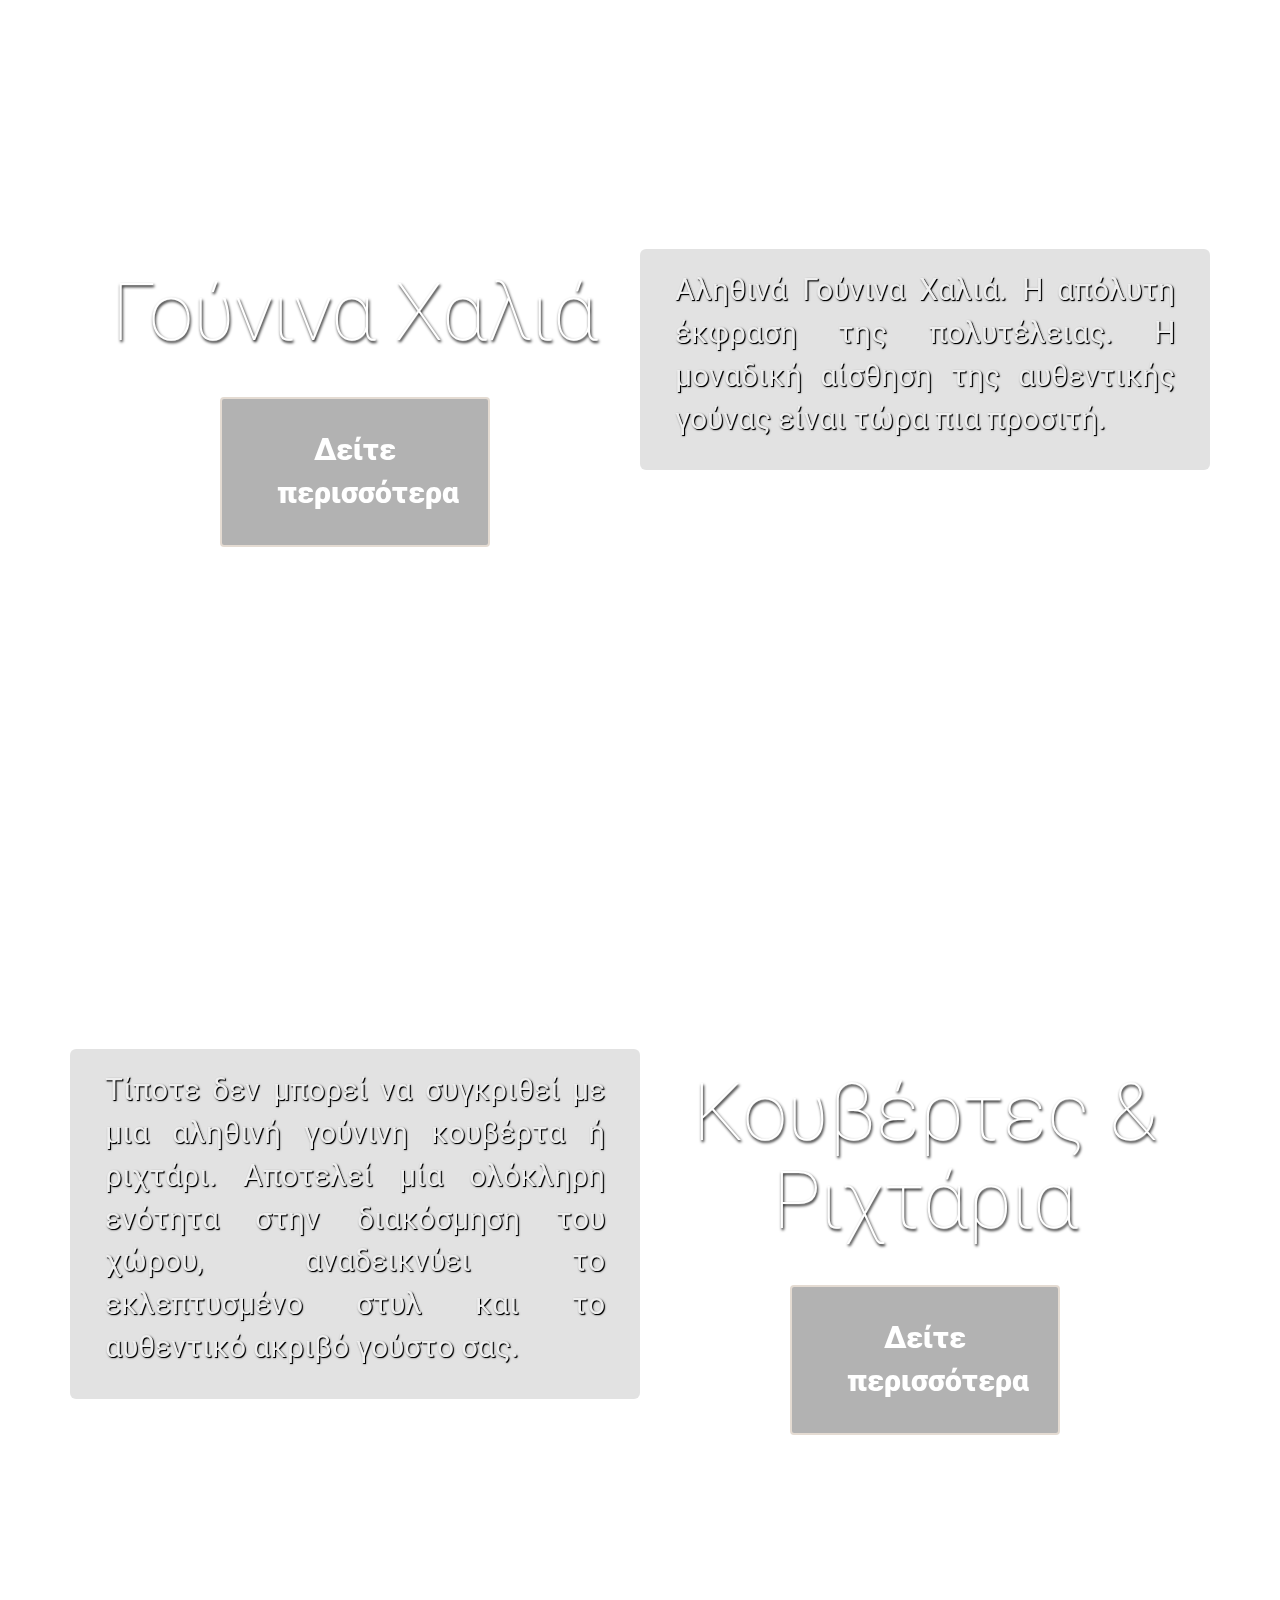
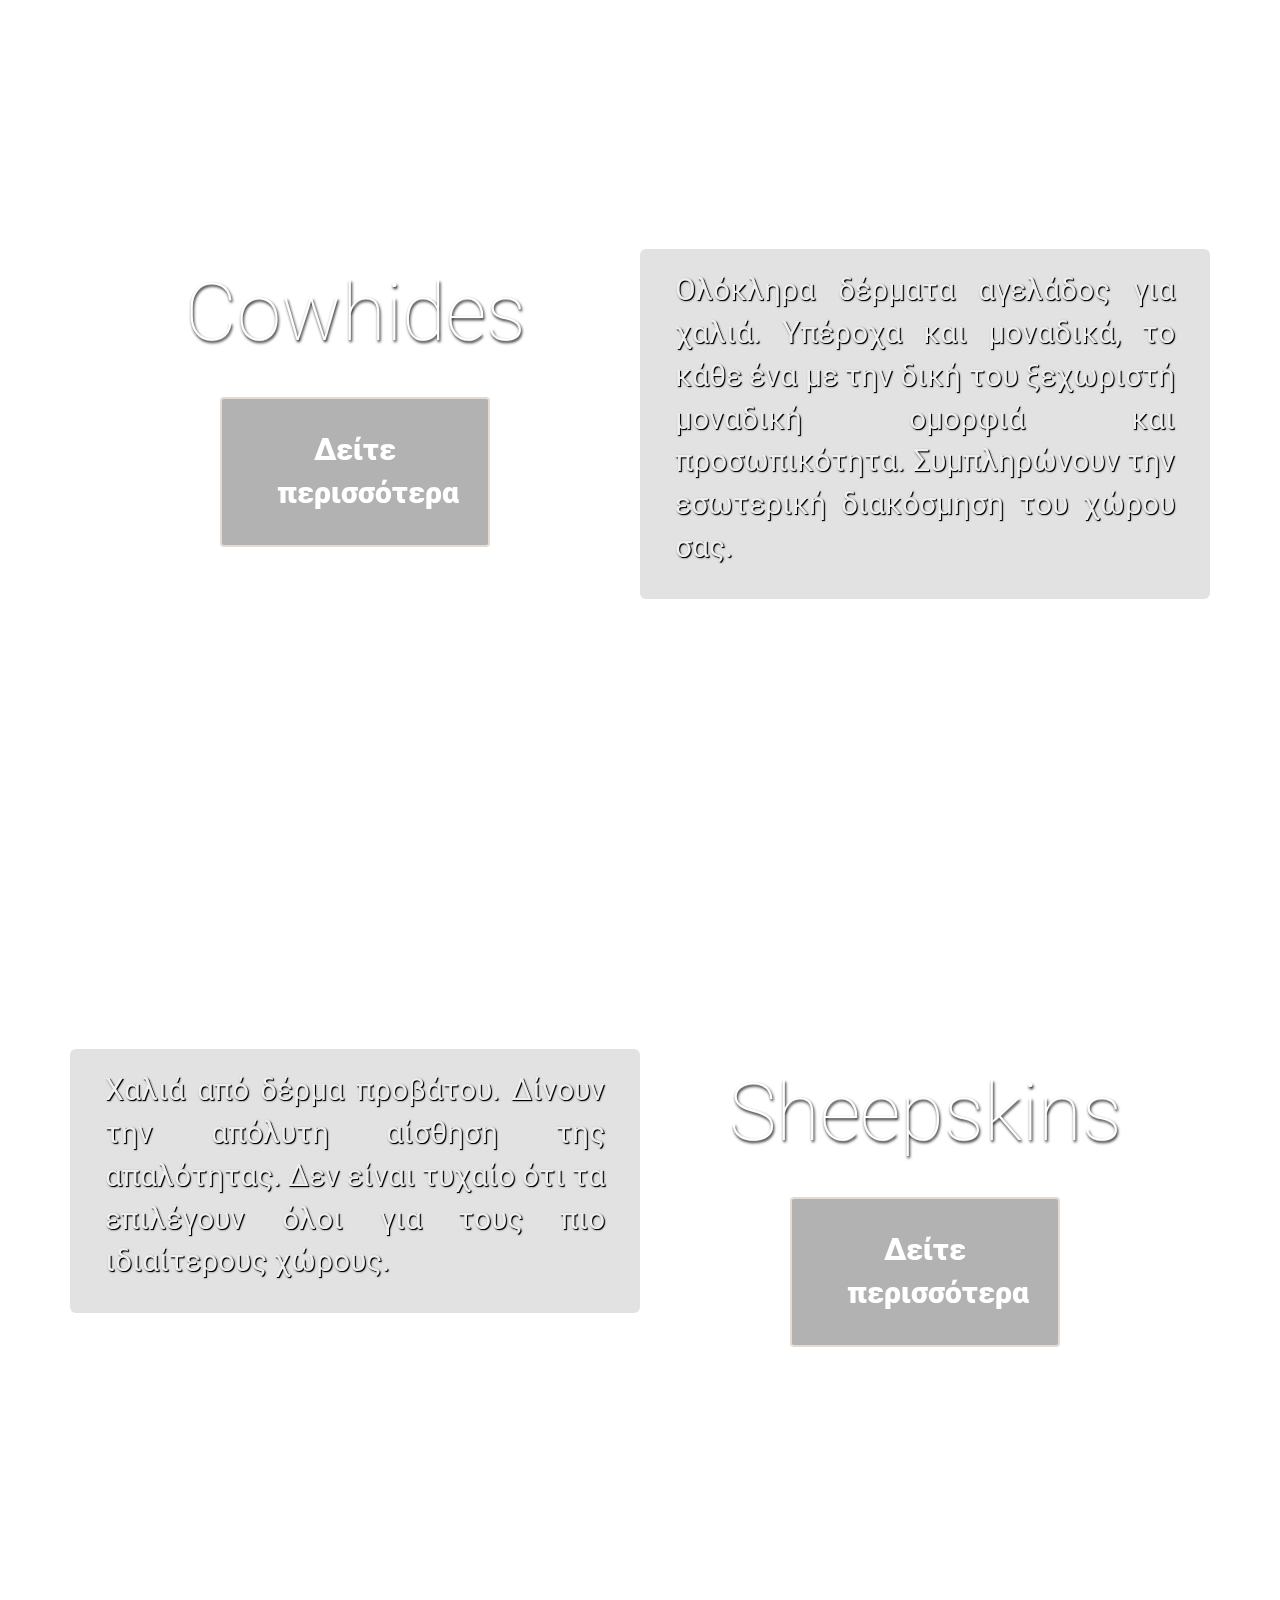
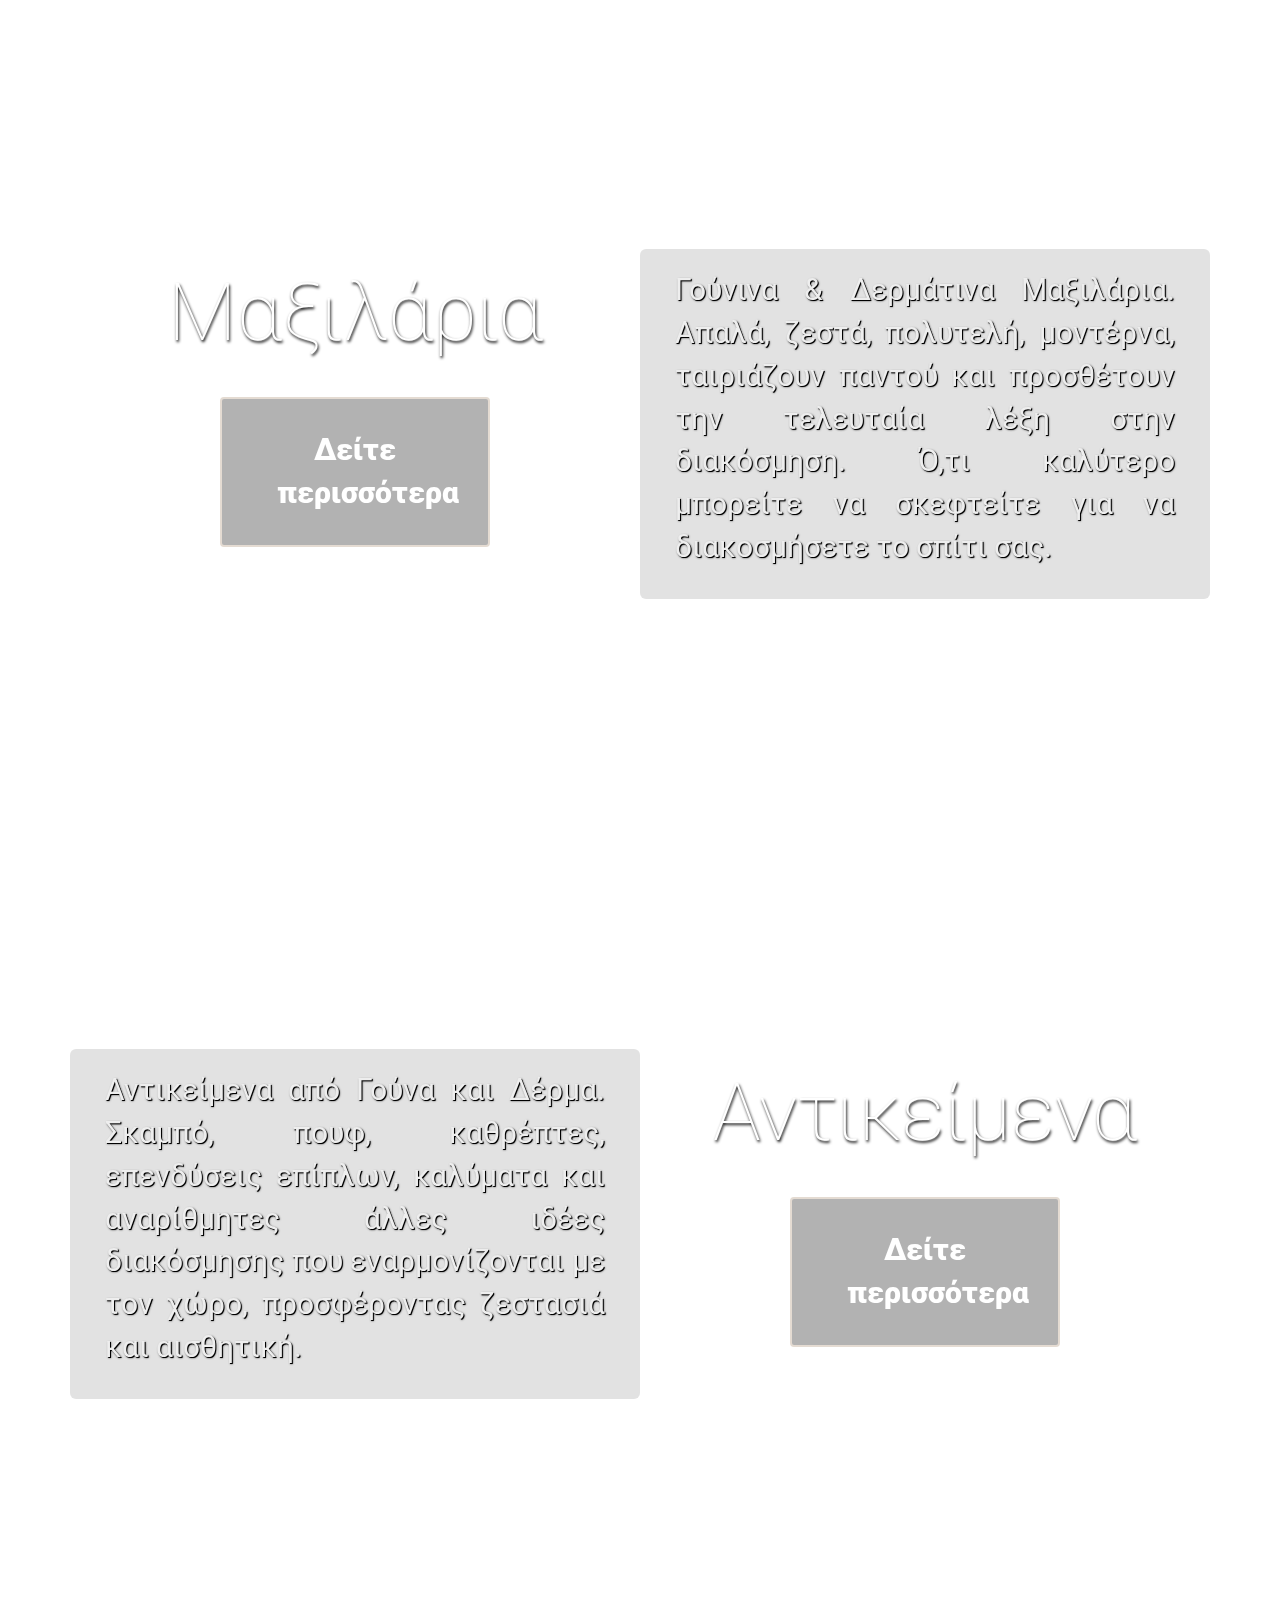
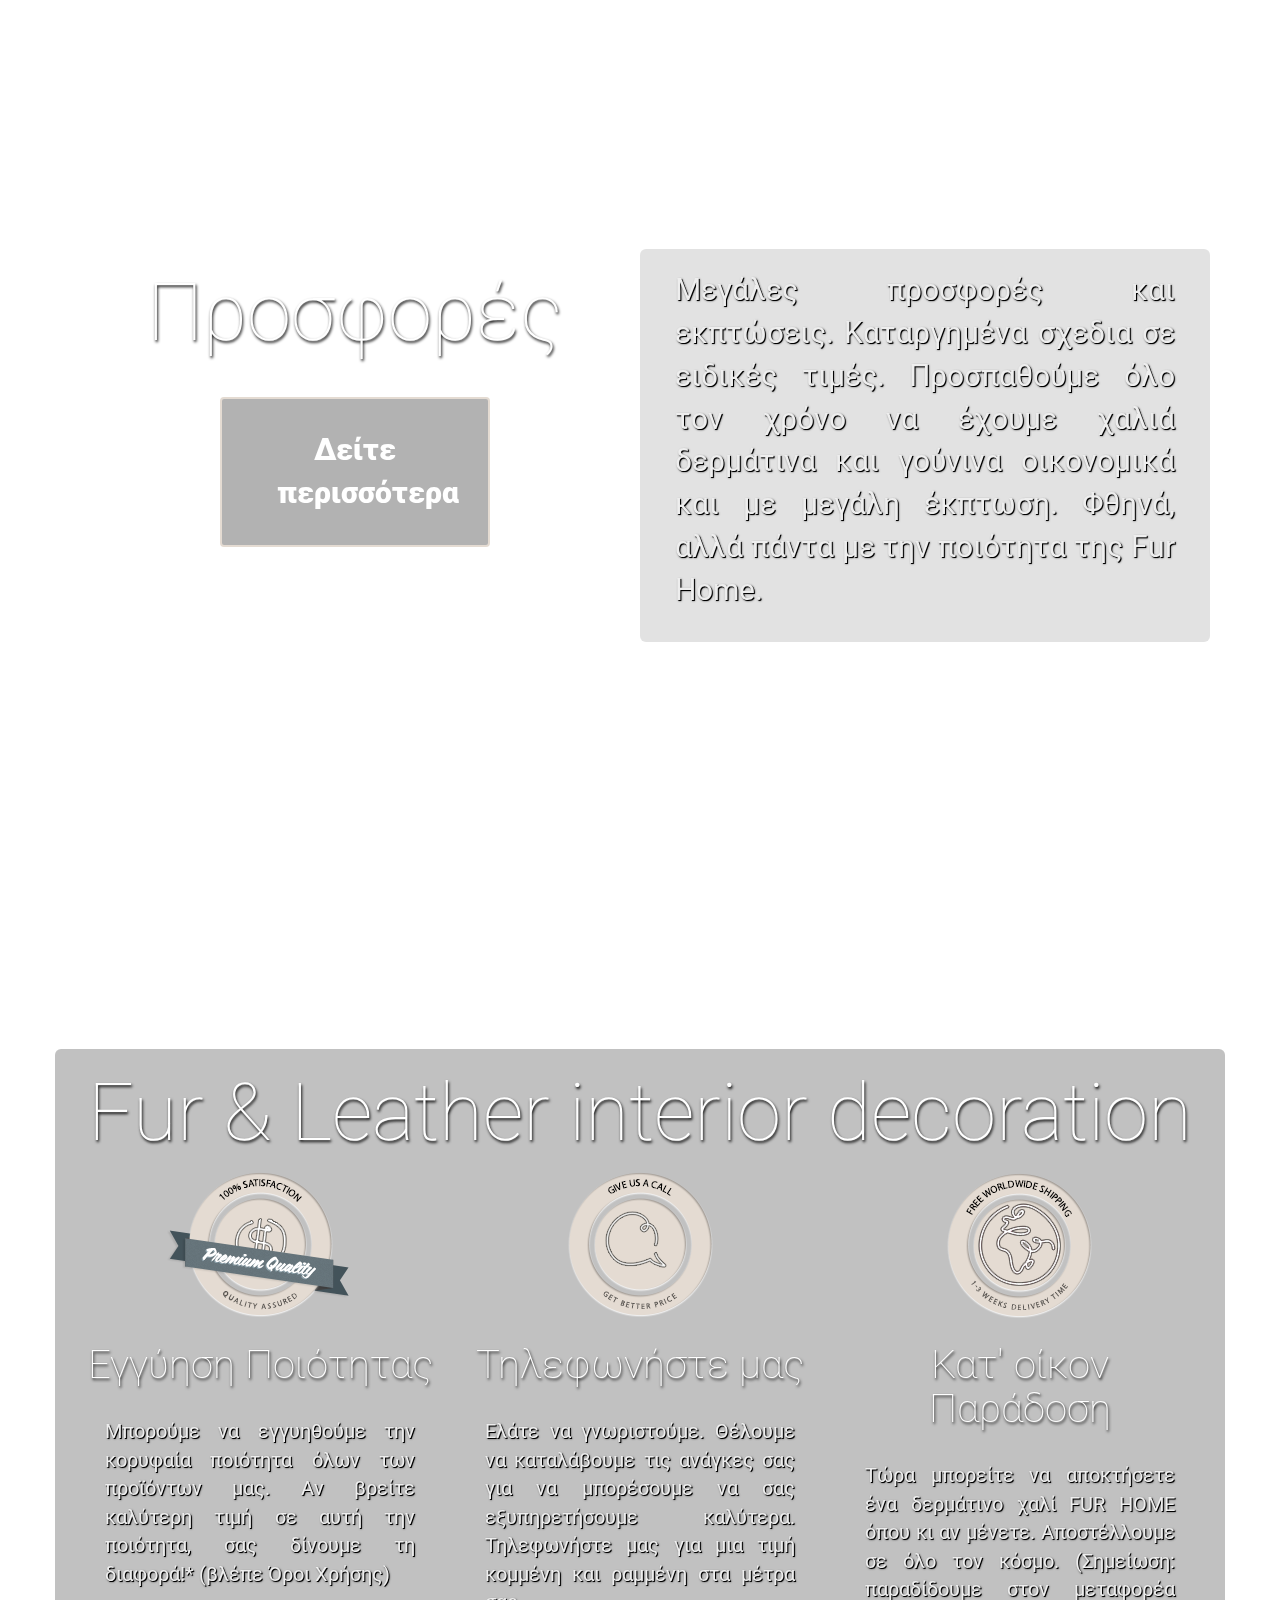
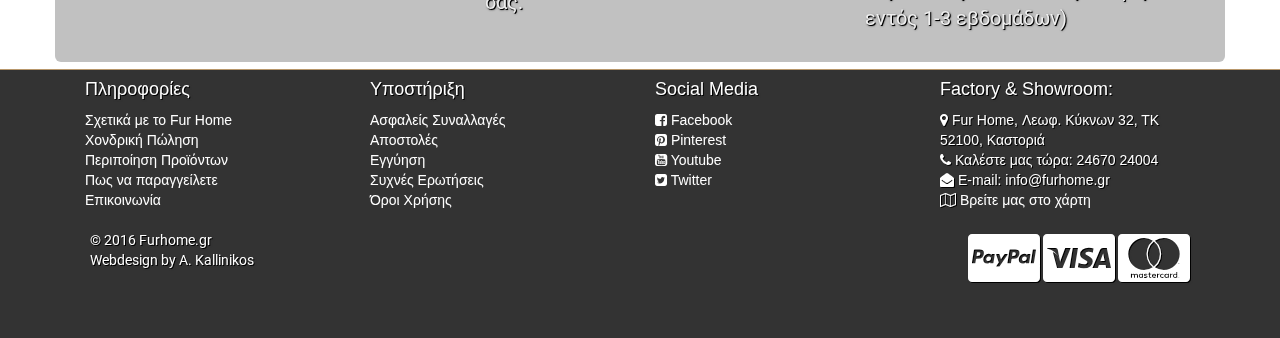
==== commit 0eb8e812: "v0.6.1 copy" ====
--- a/index.html
+++ b/index.html
@@ -6,7 +6,7 @@
     <meta name="viewport" content="width=device-width, initial-scale=1">
     <!-- The above 3 meta tags *must* come first in the head; any other head content must come *after* these tags -->
     <title>FurHome.gr - Εσωτερική διακόσμιση με Γούνα & Δέρμα (Online shop)</title>
-    <meta name="keywords" content="furhome, fur, leather, cowhide, sheepskin, interior, decoration, rug, carpet, χαλί, γούνα, δέρμα, αγελάδας, πρόβατο, εσωτερική, διακόσμιση">
+    <meta name="keywords" content="furhome, fur, leather, cowhide, patchwork, sheepskin, cushion, articles, sales, interior, decoration, rug, carpet, χαλί, γούνα, δέρμα, αγελάδας, πρόβατο, εσωτερική, διακόσμιση">
   	<meta name="description" content="Χαλιά από γούνα, δέρμα αγελάδας και προβάτου. Γούνινες κουβέρτες και ριχτάρια και πολλά άλλα. Καστοριά, Ελλάδα">
 
     <!-- Bootstrap -->
@@ -46,8 +46,8 @@
         <!-- Collect the nav links, forms, and other content for toggling -->
         <div class="collapse navbar-collapse" id="navbar-collapse-1">
           <ul class="nav navbar-nav navbar-right">
-            <li><a href="#">Δερμάτινα Χαλιά</a></li>
-            <li><a href="#">Μοντέρνα Δερμάτινα Χαλιά</a></li>
+            <li><a href="http://localhost/shop/el/5-dermatina-xalia" target="_eshop">Δερμάτινα Χαλιά</a></li>
+            <li><a href="http://localhost/shop/el/38-moderna-dermatina-xalia" target="_eshop">Μοντέρνα Δερμάτινα Χαλιά</a></li>
             <li><a href="#">Γούνινα Χαλιά</a></li>
             <li><a href="#">Κουβέρτες & Ριχτάρια</a></li>
             <li><a href="#">Cowhides</a></li>
@@ -65,10 +65,10 @@
             <div class="container">
               <div class="row">
                 <div class="col-xs-12 col-sm-6">
-                  <h2>Patchwork Cowhide Rugs</h2>
-                  <center><a href="http://localhost/newpstest/el/5-dermatina-xalia" target="_eshop" class="btn btn-shop">Δείτε<br>περισσότερα</a></center>
-                </div>
-                <div class="col-xs-12 col-sm-6 contblokw"><p class="p-large text-right"><i class="fa fa-quote-left fa-pull-left" aria-hidden="true" style="font-size:14px"></i>Διαθέτουμε ίσως τα ποιοτικότερα αυθεντικά δερμάτινα χαλιά και σίγουρα την μεγαλύτερη ποικιλία στις καλύτερες τιμές.<i class="fa fa-quote-right fa-pull-right" aria-hidden="true" style="font-size:14px"></i></p></div>
+                  <h2>Δερμάτινα Χαλιά</h2>
+                  <center><a href="http://localhost/shop/el/5-dermatina-xalia" target="_eshop" class="btn btn-shop">Δείτε<br>περισσότερα</a></center>
+                </div>
+                <div class="col-xs-12 col-sm-6 contblokw"><p class="p-large text-right">Διαθέτουμε ίσως τα ποιοτικότερα αυθεντικά δερμάτινα χαλιά και σίγουρα την μεγαλύτερη ποικιλία στις καλύτερες τιμές.</p></div>
               </div>
             </div>
           </div>
@@ -78,10 +78,10 @@
             <div class="container">
               <div class="row">
                 <div class="col-xs-12 col-sm-6 col-sm-push-6">
-                  <h2>Modern Cowhide Rugs</h2>
-                  <center><a href="#" class="btn btn-shop">Δείτε<br>περισσότερα</a></center>
-                </div>
-                <div class="col-xs-12 col-sm-6 col-sm-pull-6 contblokw"><p class="p-large text-left"><i class="fa fa-quote-left fa-pull-left" aria-hidden="true" style="font-size:14px"></i>Επιλέγοντας αυθεντικά μοντέρνα χαλιά από δέρμα, μπορείτε να δώσετε στο σπίτι ή στον επαγγελματικό σας χώρο έναν πιο μοντέρνο ή πιο κλασικό χαρακτήρα, ανάλογα με το ύφος που σας ταιριάζει.<i class="fa fa-quote-right fa-pull-right" aria-hidden="true" style="font-size:14px"></i></p></div>
+                  <h2>Μοντέρνα Δερμάτινα Χαλιά</h2>
+                  <center><a href="http://localhost/shop/el/38-moderna-dermatina-xalia" target="_eshop" class="btn btn-shop">Δείτε<br>περισσότερα</a></center>
+                </div>
+                <div class="col-xs-12 col-sm-6 col-sm-pull-6 contblokw"><p class="p-large text-left">Επιλέγοντας αυθεντικά μοντέρνα χαλιά από δέρμα, μπορείτε να δώσετε στο σπίτι ή στον επαγγελματικό σας χώρο έναν πιο μοντέρνο ή πιο κλασικό χαρακτήρα, ανάλογα με το ύφος που σας ταιριάζει.</p></div>
               </div>
             </div>
           </div>
@@ -91,10 +91,10 @@
             <div class="container">
               <div class="row">
                 <div class="col-xs-12 col-sm-6">
-                  <h2>Fur Rugs</h2>
-                  <center><a href="#" class="btn btn-shop">Δείτε<br>περισσότερα</a></center>
-                </div>
-                <div class="col-xs-12 col-sm-6 contblokw"><p class="p-large text-right"><i class="fa fa-quote-left fa-pull-left" aria-hidden="true" style="font-size:14px"></i>Αληθινά Γούνινα Χαλιά. Η απόλυτη έκφραση της πολυτέλειας. Η μοναδική αίσθηση της αυθεντικής γούνας είναι τώρα πια προσιτή.<i class="fa fa-quote-right fa-pull-right" aria-hidden="true" style="font-size:14px"></i></p></div>
+                  <h2>Γούνινα Χαλιά</h2>
+                  <center><a href="#" class="btn btn-shop">Δείτε<br>περισσότερα</a></center>
+                </div>
+                <div class="col-xs-12 col-sm-6 contblokw"><p class="p-large text-right">Αληθινά Γούνινα Χαλιά. Η απόλυτη έκφραση της πολυτέλειας. Η μοναδική αίσθηση της αυθεντικής γούνας είναι τώρα πια προσιτή.</p></div>
               </div>
             </div>
           </div>
@@ -104,10 +104,10 @@
             <div class="container">
               <div class="row">
                 <div class="col-xs-12 col-sm-6  col-sm-push-6">
-                  <h2>Fur Blankets & Throws</h2>
-                  <center><a href="#" class="btn btn-shop">Δείτε<br>περισσότερα</a></center>
-                </div>
-                <div class="col-sm-6 col-xs-12 col-sm-pull-6 contblokw"><p class="p-large text-left"><i class="fa fa-quote-left fa-pull-left" aria-hidden="true" style="font-size:14px"></i>Τίποτε δεν μπορεί να συγκριθεί με μια αληθινή γούνινη κουβέρτα ή ριχτάρι. Αποτελεί μία ολόκληρη ενότητα στην διακόσμηση του χώρου, αναδεικνύει το εκλεπτυσμένο στυλ και το αυθεντικό ακριβό γούστο σας.<i class="fa fa-quote-right fa-pull-right" aria-hidden="true" style="font-size:14px"></i></p></div>
+                  <h2>Κουβέρτες & Ριχτάρια</h2>
+                  <center><a href="#" class="btn btn-shop">Δείτε<br>περισσότερα</a></center>
+                </div>
+                <div class="col-sm-6 col-xs-12 col-sm-pull-6 contblokw"><p class="p-large text-left">Τίποτε δεν μπορεί να συγκριθεί με μια αληθινή γούνινη κουβέρτα ή ριχτάρι. Αποτελεί μία ολόκληρη ενότητα στην διακόσμηση του χώρου, αναδεικνύει το εκλεπτυσμένο στυλ και το αυθεντικό ακριβό γούστο σας.</p></div>
               </div>
             </div>
           </div>
@@ -120,7 +120,7 @@
                   <h2>Cowhides</h2>
                   <center><a href="#" class="btn btn-shop">Δείτε<br>περισσότερα</a></center>
                 </div>
-                <div class="col-sm-6 col-xs-12 contblokw"><p class="p-large text-right"><i class="fa fa-quote-left fa-pull-left" aria-hidden="true" style="font-size:14px"></i>Ολόκληρα δέρματα αγελάδος για χαλιά. Υπέροχα και μοναδικά, το κάθε ένα με την δική του ξεχωριστή μοναδική ομορφιά και προσωπικότητα. Συμπληρώνουν την εσωτερική διακόσμηση του χώρου σας.<i class="fa fa-quote-right fa-pull-right" aria-hidden="true" style="font-size:14px"></i></p></div>
+                <div class="col-sm-6 col-xs-12 contblokw"><p class="p-large text-right">Ολόκληρα δέρματα αγελάδος για χαλιά. Υπέροχα και μοναδικά, το κάθε ένα με την δική του ξεχωριστή μοναδική ομορφιά και προσωπικότητα. Συμπληρώνουν την εσωτερική διακόσμηση του χώρου σας.</p></div>
               </div>
             </div>
           </div>
@@ -133,7 +133,7 @@
                   <h2>Sheepskins</h2>
                   <center><a href="#" class="btn btn-shop">Δείτε<br>περισσότερα</a></center>
                 </div>
-                <div class="col-sm-6 col-xs-12 col-sm-pull-6 contblokw"><p class="p-large text-left"><i class="fa fa-quote-left fa-pull-left" aria-hidden="true" style="font-size:14px"></i>Χαλιά από δέρμα προβάτου. Δίνουν την απόλυτη αίσθηση της απαλότητας. Δεν είναι τυχαίο ότι τα επιλέγουν όλοι για τους πιο ιδιαίτερους χώρους.<i class="fa fa-quote-right fa-pull-right" aria-hidden="true" style="font-size:14px"></i></p></div>
+                <div class="col-sm-6 col-xs-12 col-sm-pull-6 contblokw"><p class="p-large text-left">Χαλιά από δέρμα προβάτου. Δίνουν την απόλυτη αίσθηση της απαλότητας. Δεν είναι τυχαίο ότι τα επιλέγουν όλοι για τους πιο ιδιαίτερους χώρους.</p></div>
               </div>
             </div>
           </div>
@@ -143,10 +143,10 @@
             <div class="container">
               <div class="row">
                 <div class="col-xs-12 col-sm-6">
-                  <h2>Cushions</h2>
-                  <center><a href="#" class="btn btn-shop">Δείτε<br>περισσότερα</a></center>
-                </div>
-                <div class="col-sm-6 col-xs-12 contblokw"><p class="p-large text-right"><i class="fa fa-quote-left fa-pull-left" aria-hidden="true" style="font-size:14px"></i>Γούνινα & Δερμάτινα Μαξιλάρια. Απαλά, ζεστά, πολυτελή, μοντέρνα, ταιριάζουν παντού και προσθέτουν την τελευταία λέξη στην διακόσμηση. Απλά ότι καλύτερο μπορείτε να σκεφτείτε για να διακοσμήσετε το σπίτι σας.<i class="fa fa-quote-right fa-pull-right" aria-hidden="true" style="font-size:14px"></i></p></div>
+                  <h2>Μαξιλάρια</h2>
+                  <center><a href="#" class="btn btn-shop">Δείτε<br>περισσότερα</a></center>
+                </div>
+                <div class="col-sm-6 col-xs-12 contblokw"><p class="p-large text-right">Γούνινα & Δερμάτινα Μαξιλάρια. Απαλά, ζεστά, πολυτελή, μοντέρνα, ταιριάζουν παντού και προσθέτουν την τελευταία λέξη στην διακόσμηση. Ό,τι καλύτερο μπορείτε να σκεφτείτε για να διακοσμήσετε το σπίτι σας.</p></div>
               </div>
             </div>
           </div>
@@ -156,10 +156,10 @@
             <div class="container">
               <div class="row">
                 <div class="col-xs-12 col-sm-6 col-sm-push-6">
-                  <h2>Articles</h2>
-                  <center><a href="#" class="btn btn-shop">Δείτε<br>περισσότερα</a></center>
-                </div>
-                <div class="col-sm-6 col-xs-12 col-sm-pull-6 contblokw"><p class="p-large text-left"><i class="fa fa-quote-left fa-pull-left" aria-hidden="true" style="font-size:14px"></i>Αντικείμενα από Γούνα και Δέρμα. Σκαμπό, πουφ, καθρέπτες, επενδύσεις επίπλων, καλύματα και αναρίθμητες άλλες ιδέες διακόσμησης που εναρμονίζονται με τον χώρο, προσφέροντας ζεστασιά και αισθητική.<i class="fa fa-quote-right fa-pull-right" aria-hidden="true" style="font-size:14px"></i></p></div>
+                  <h2>Αντικείμενα</h2>
+                  <center><a href="#" class="btn btn-shop">Δείτε<br>περισσότερα</a></center>
+                </div>
+                <div class="col-sm-6 col-xs-12 col-sm-pull-6 contblokw"><p class="p-large text-left">Αντικείμενα από Γούνα και Δέρμα. Σκαμπό, πουφ, καθρέπτες, επενδύσεις επίπλων, καλύματα και αναρίθμητες άλλες ιδέες διακόσμησης που εναρμονίζονται με τον χώρο, προσφέροντας ζεστασιά και αισθητική.</p></div>
               </div>
             </div>
           </div>
@@ -169,10 +169,10 @@
             <div class="container">
               <div class="row">
                 <div class="col-xs-12 col-sm-6">
-                  <h2>Sales</h2>
-                  <center><a href="#" class="btn btn-shop">Δείτε<br>περισσότερα</a></center>
-                </div>
-                <div class="col-sm-6 col-xs-12 contblokw"><p class="p-large text-right"><i class="fa fa-quote-left fa-pull-left" aria-hidden="true" style="font-size:14px"></i>Μεγάλες προσφορές και εκπτώσεις. Καταργημένα σχεδια σε ειδικές τιμές. Προσπαθούμε όλο τον χρόνο να έχουμε χαλιά δερμάτινα και γούνινα οικονομικά και με μεγάλη έκπτωση. Φθηνά, αλλά πάντα με την ποιότητα της Fur Home.<i class="fa fa-quote-right fa-pull-right" aria-hidden="true" style="font-size:14px"></i></p></div>
+                  <h2>Προσφορές</h2>
+                  <center><a href="#" class="btn btn-shop">Δείτε<br>περισσότερα</a></center>
+                </div>
+                <div class="col-sm-6 col-xs-12 contblokw"><p class="p-large text-right">Μεγάλες προσφορές και εκπτώσεις. Καταργημένα σχεδια σε ειδικές τιμές. Προσπαθούμε όλο τον χρόνο να έχουμε χαλιά δερμάτινα και γούνινα οικονομικά και με μεγάλη έκπτωση. Φθηνά, αλλά πάντα με την ποιότητα της Fur Home.</p></div>
               </div>
             </div>
           </div>
@@ -209,28 +209,29 @@
       <footer id="footer">
         <div class="container">
           <div class="row">
-            <div class="col-md-3"><h4>Πληροφορίες</h4>
+            <div class="col-md-3 col-sm-6"><h4>Πληροφορίες</h4>
               <a href="#">Σχετικά με το Fur Home</a><br>
               <a href="#">Χονδρική Πώληση</a><br>
               <a href="#">Περιποίηση Προϊόντων</a><br>
               <a href="#">Πως να παραγγείλετε</a><br>
               <a href="#">Επικοινωνία</a><br>
             </div>
-            <div class="col-md-3"><h4>Υποστήριξη</h4>
+            <div class="col-md-3 col-sm-6"><h4>Υποστήριξη</h4>
               <a href="#">Ασφαλείς Συναλλαγές</a><br>
               <a href="#">Αποστολές</a><br>
               <a href="#">Εγγύηση</a><br>
+              <a href="#">Συχνές Ερωτήσεις</a><br>
               <a href="#">Όροι Χρήσης</a><br>
             </div>
-            <div class="col-md-3"><h4>Social Media</h4>
+            <div class="col-md-3 col-sm-6"><h4>Social Media</h4>
               <a href="#"><i class="fa fa-facebook-square" aria-hidden="true"></i> Facebook</a><br>
               <a href="#"><i class="fa fa-pinterest-square" aria-hidden="true"></i> Pinterest</a><br>
               <a href="#"><i class="fa fa-youtube-square" aria-hidden="true"></i> Youtube</a><br>
               <a href="#"><i class="fa fa-twitter-square" aria-hidden="true"></i> Twitter</a><br>
             </div>
-            <div class="col-md-3"><h4>Factory & Showroom:</h4>
+            <div class="col-md-3 col-sm-6"><h4>Factory & Showroom:</h4>
               <i class="fa fa-map-marker" aria-hidden="true"></i> Fur Home, Λεωφ. Κύκνων 32, ΤΚ 52100, Καστοριά<br>
-              <i class="fa fa-phone" aria-hidden="true"></i> Καλέστε μας τώρα: +30 24670 24004<br>
+              <i class="fa fa-phone" aria-hidden="true"></i> Καλέστε μας τώρα: 24670 24004<br>
               <i class="fa fa-envelope-open" aria-hidden="true"></i> E-mail: info@furhome.gr<br>
               <i class="fa fa-map-o" aria-hidden="true"></i><a href="#"> Βρείτε μας στο χάρτη</a>
             </div>
@@ -247,7 +248,7 @@
             <form action="//furhome.us14.list-manage.com/subscribe/post?u=4ff8addfa0b39b0e08c2f5891&amp;id=29d9921f39" method="post" id="mc-embedded-subscribe-form" name="mc-embedded-subscribe-form" class="validate" target="_blank" novalidate>
                 <div id="mc_embed_signup_scroll">
                   <button type="button" class="close" data-dismiss="alert" aria-label="Close"><span aria-hidden="true">&times;</span></button>
-                  <label for="mce-EMAIL"><strong>Stay in touch!</strong> <span class="hidden-xs">Get special offers and promotions right in your inbox.</span></label>
+                  <label for="mce-EMAIL"><strong>Newsletter:</strong> <span class="hidden-xs">Για να παίρνεις τα νέα και τις προσφορές μας στο inbox σου.</span></label>
                   <input type="email" value="" name="EMAIL" class="email" id="mce-EMAIL" placeholder="διεύθυνση email" required>
                   <input type="submit" value="Εγγραφή" name="subscribe" id="mc-embedded-subscribe" class="button">
                 <!-- real people should not fill this in and expect good things - do not remove this or risk form bot signups-->
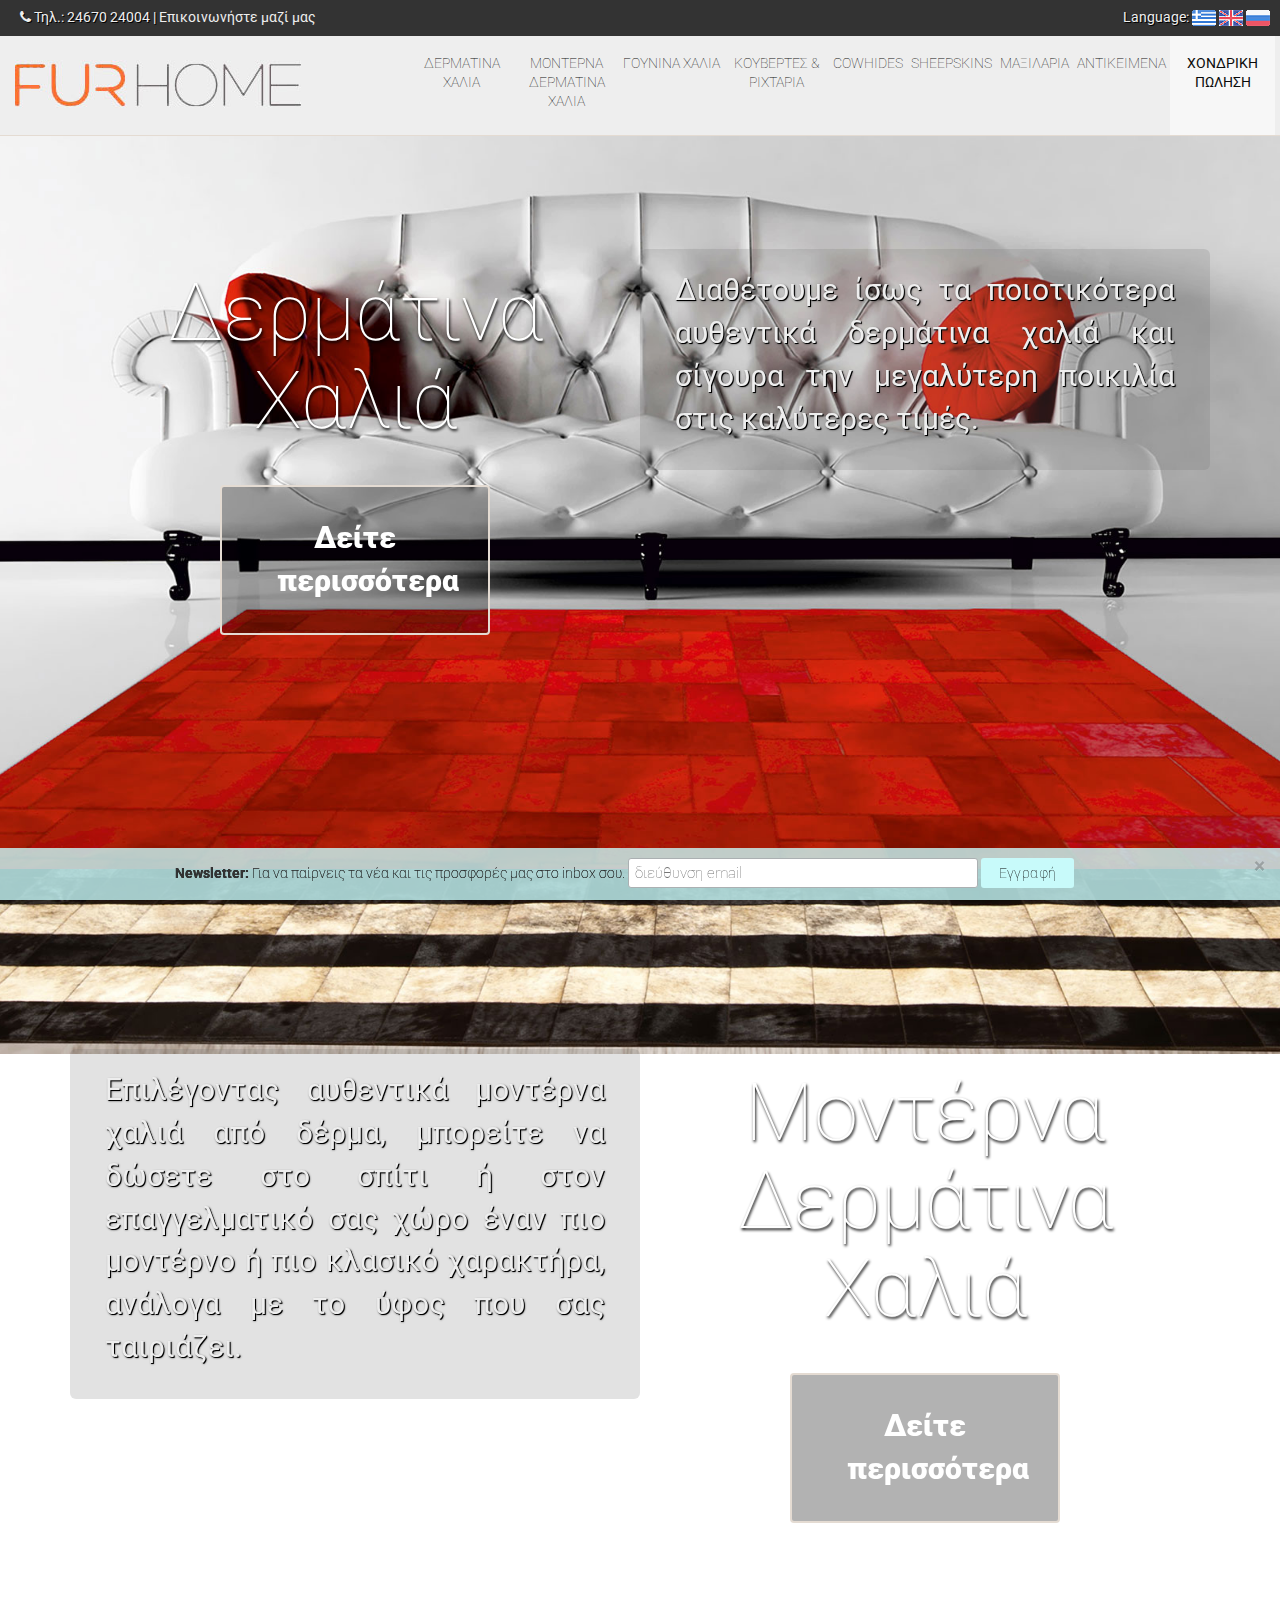
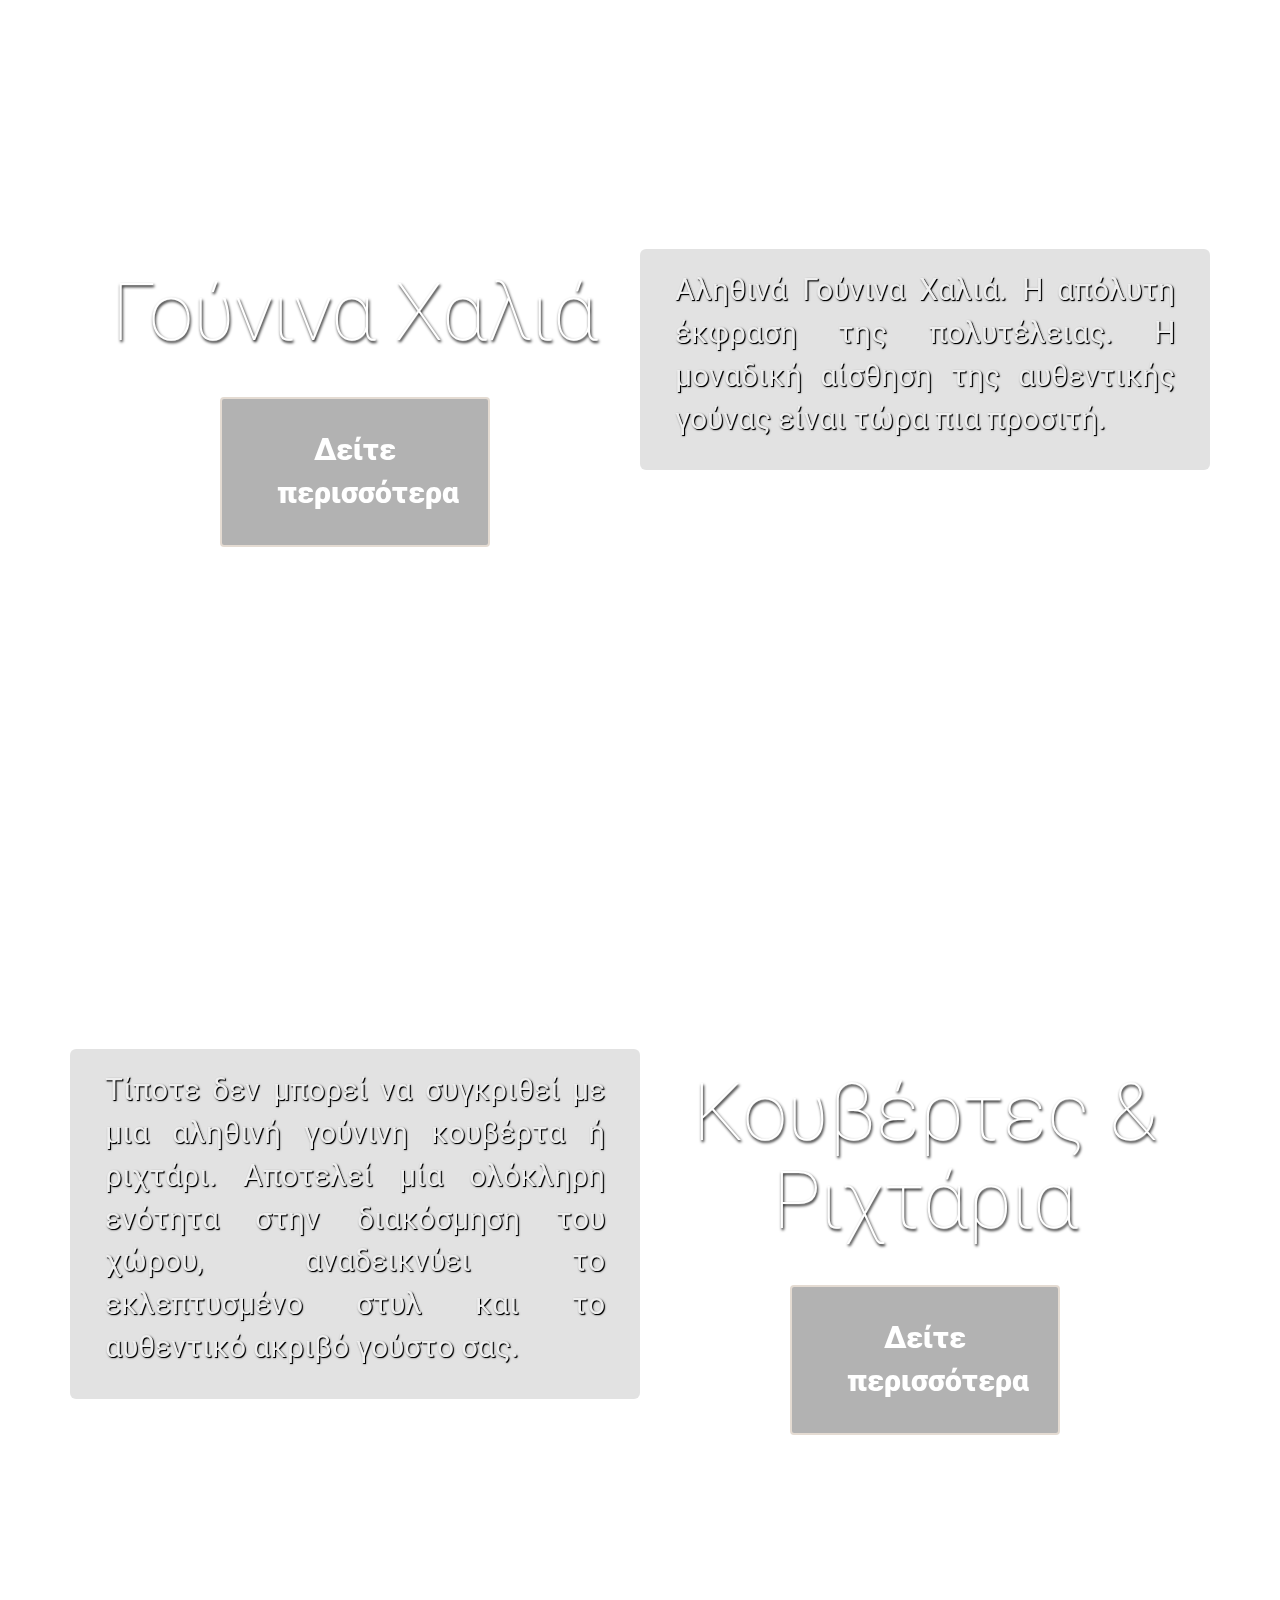
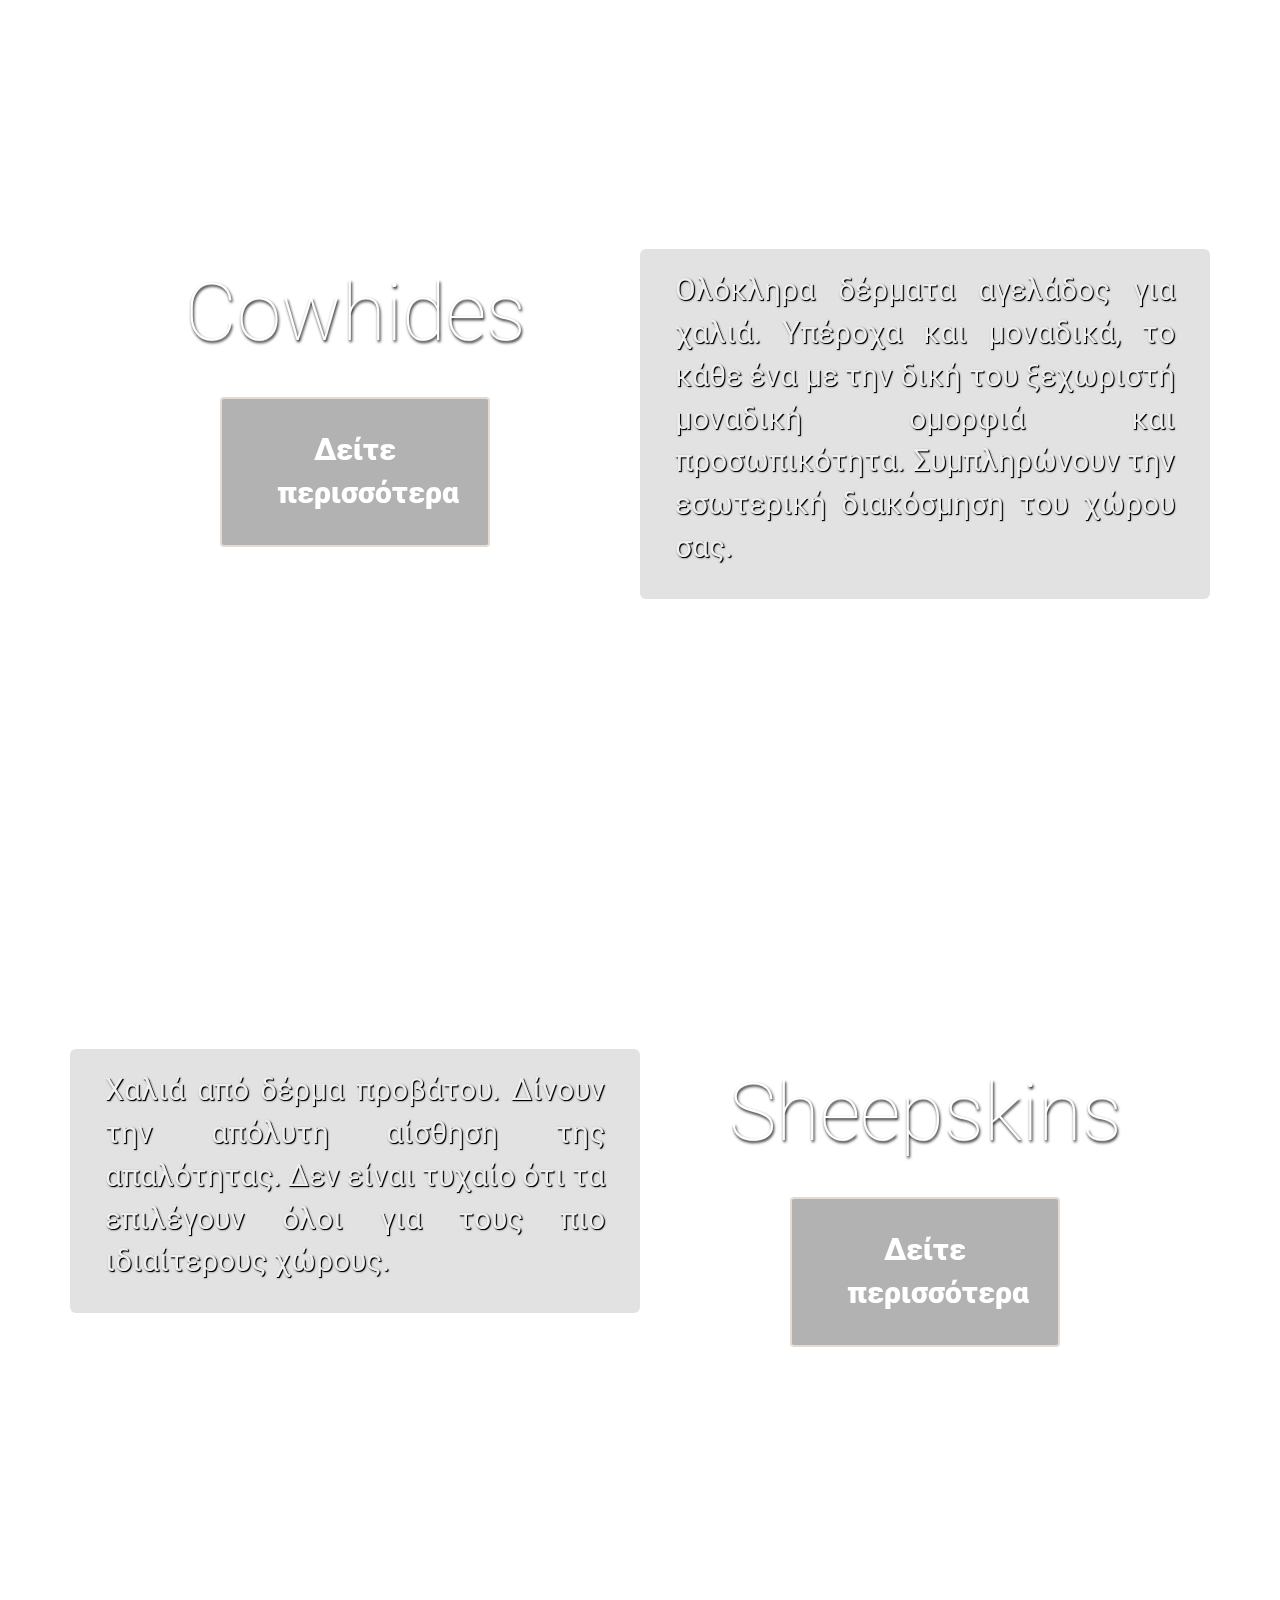
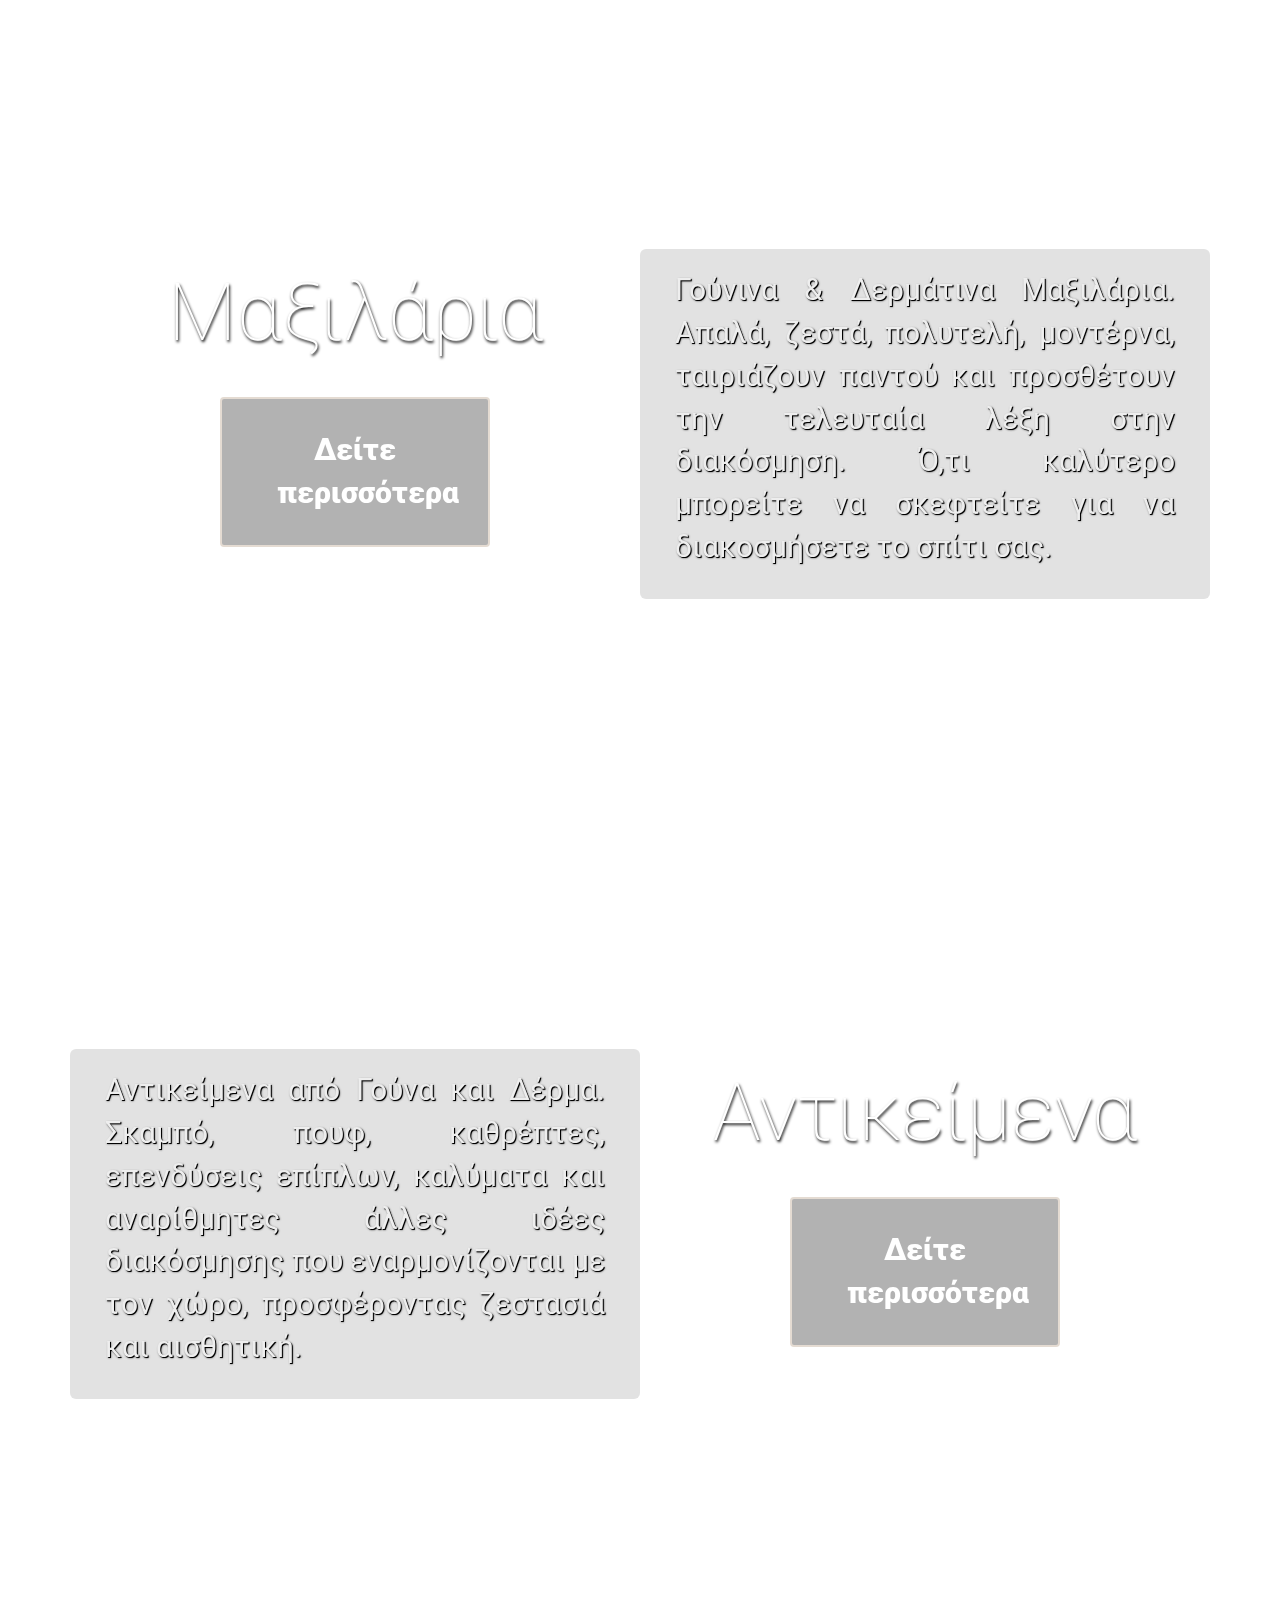
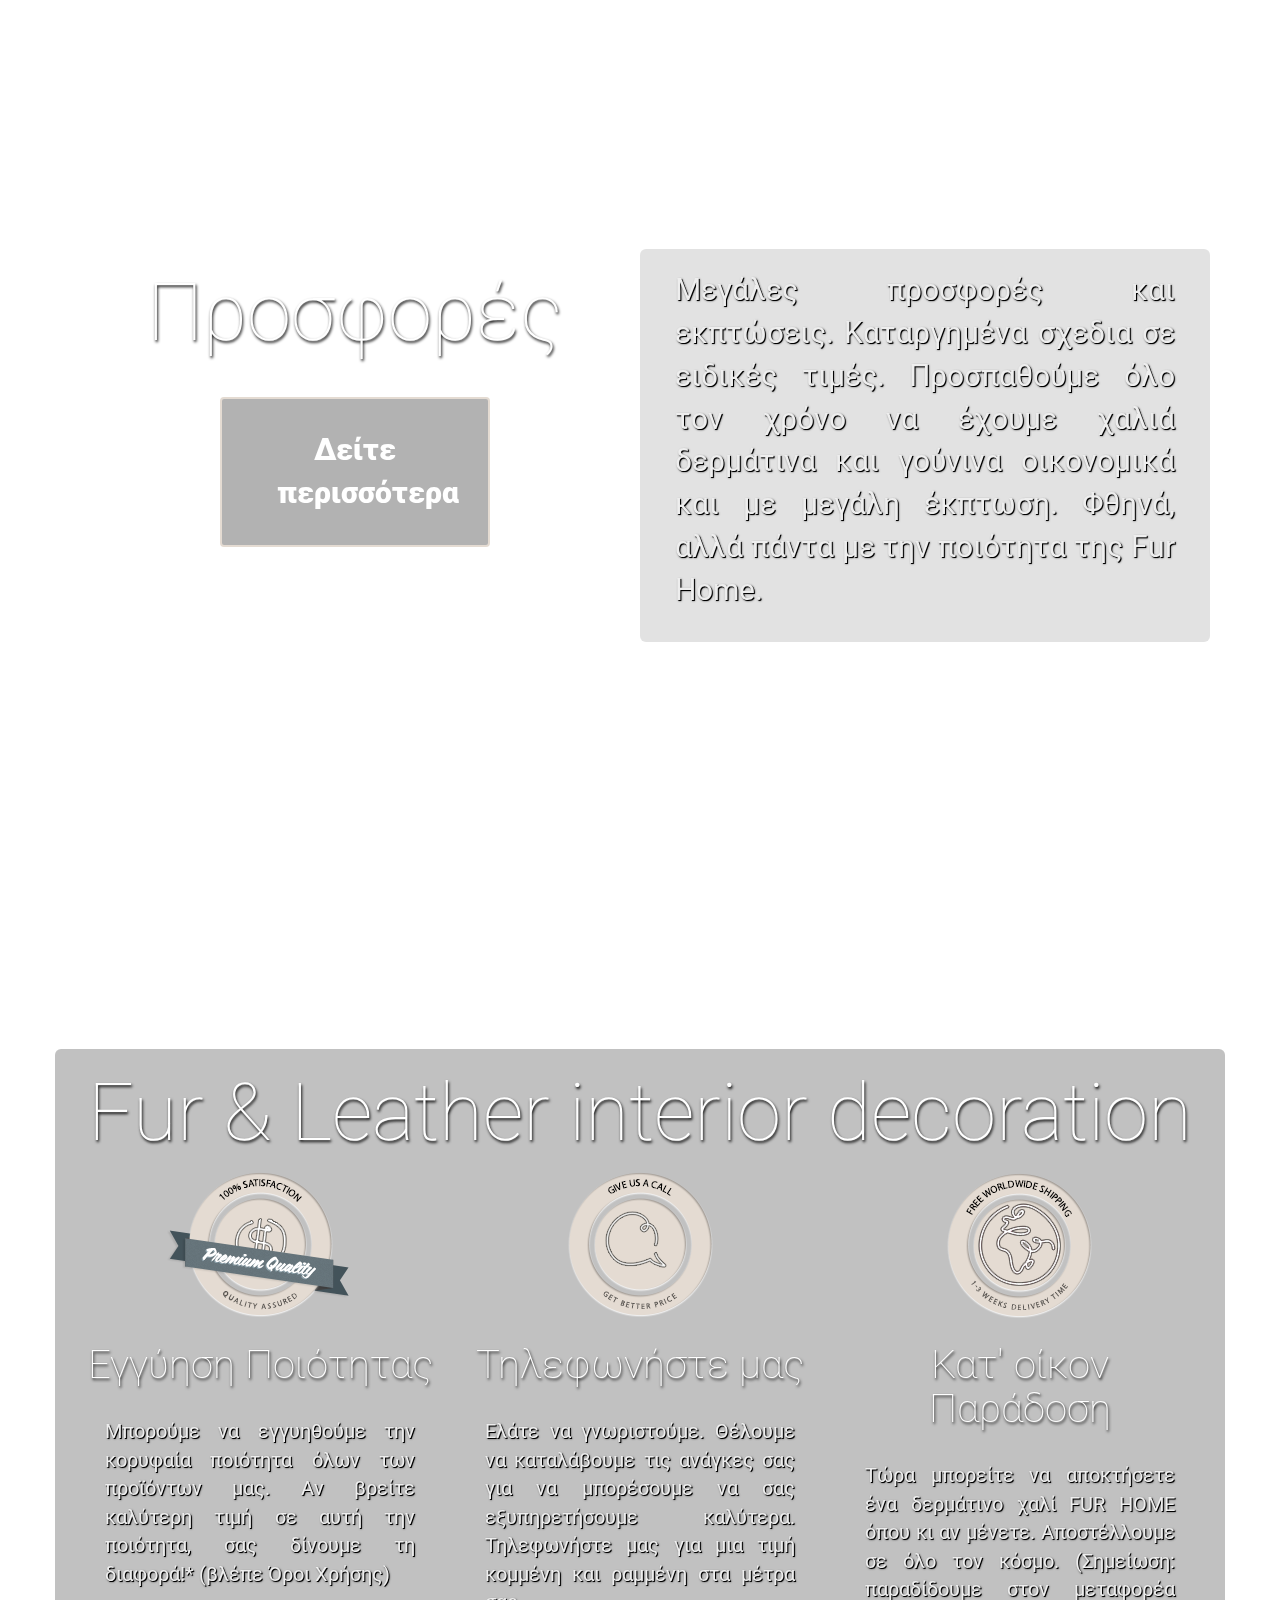
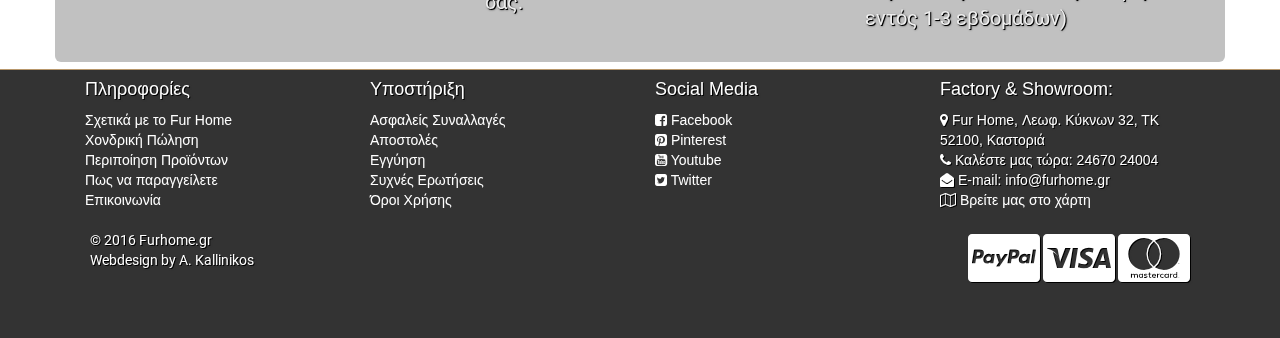
==== commit adbde1b5: "v0.6.2 pre-rc" ====
--- a/index.html
+++ b/index.html
@@ -22,7 +22,16 @@
       <script src="https://oss.maxcdn.com/html5shiv/3.7.3/html5shiv.min.js"></script>
       <script src="https://oss.maxcdn.com/respond/1.4.2/respond.min.js"></script>
     <![endif]-->
-
+    <script>
+      (function(i,s,o,g,r,a,m){i['GoogleAnalyticsObject']=r;i[r]=i[r]||function(){
+      (i[r].q=i[r].q||[]).push(arguments)},i[r].l=1*new Date();a=s.createElement(o),
+      m=s.getElementsByTagName(o)[0];a.async=1;a.src=g;m.parentNode.insertBefore(a,m)
+      })(window,document,'script','https://www.google-analytics.com/analytics.js','ga');
+
+      ga('create', 'UA-21011140-1', 'auto');
+      ga('send', 'pageview');
+
+    </script>
   </head>
   <body>
     <nav class="navbar navbar-inverse navbar-fixed-top">
@@ -34,7 +43,7 @@
           </p>
         </div>
         <div class="navbar-header">
-          <img src="images/furhome-logo4.jpg" class="navbar-brand"/>
+          <img src="images/furhome-logo.jpg" class="navbar-brand"/>
           <button type="button" class="navbar-toggle collapsed" data-toggle="collapse" data-target="#navbar-collapse-1" aria-expanded="false">
             <span class="sr-only">Toggle navigation</span>
             <span class="icon-bar"></span>
--- a/css/furhome.css
+++ b/css/furhome.css
@@ -57,7 +57,8 @@
   }
   #langbar p{
     font-size: 12px;
-    float: left;
+    /*float: left;*/
+    padding-right: 30px;
   }
   .parallax-window{padding-top: 120px;}
 }
@@ -116,7 +117,7 @@
 	color: #111;
 	border: 0px;
 	border-bottom: 1px solid #e4dbd2;
-	background-color: rgb(255,255,255); }
+	background-color: #eee; }
 .navbar-inverse .navbar-nav li a {
   padding-top: 22px;
   min-height: 99px;
@@ -240,9 +241,17 @@
   /*max-width: 115px;*/
 }
 /*in bigger screens we hant the menu to keep looking closer to what it looks like in 1650x1080 mode*/
+@media (min-width: 1600px){
+.navbar-inverse .navbar-nav{padding-right: 4%;}
+.navbar-inverse .navbar-header{padding-left: 4%;}
+}
+@media (min-width: 1700px){
+  .navbar-inverse .navbar-nav{padding-right: 7%;}
+  .navbar-inverse .navbar-header{padding-left: 7%;}
+}
 @media (min-width: 1900px){
-  .navbar-inverse .navbar-nav{padding-right: 125px;}
-  .navbar-inverse .navbar-brand{padding-left: 125px;}
+  .navbar-inverse .navbar-nav{padding-right: 10%;}
+  .navbar-inverse .navbar-brand{padding-left: 10%;}
 }
 
 /*@media (max-width:1440px) {
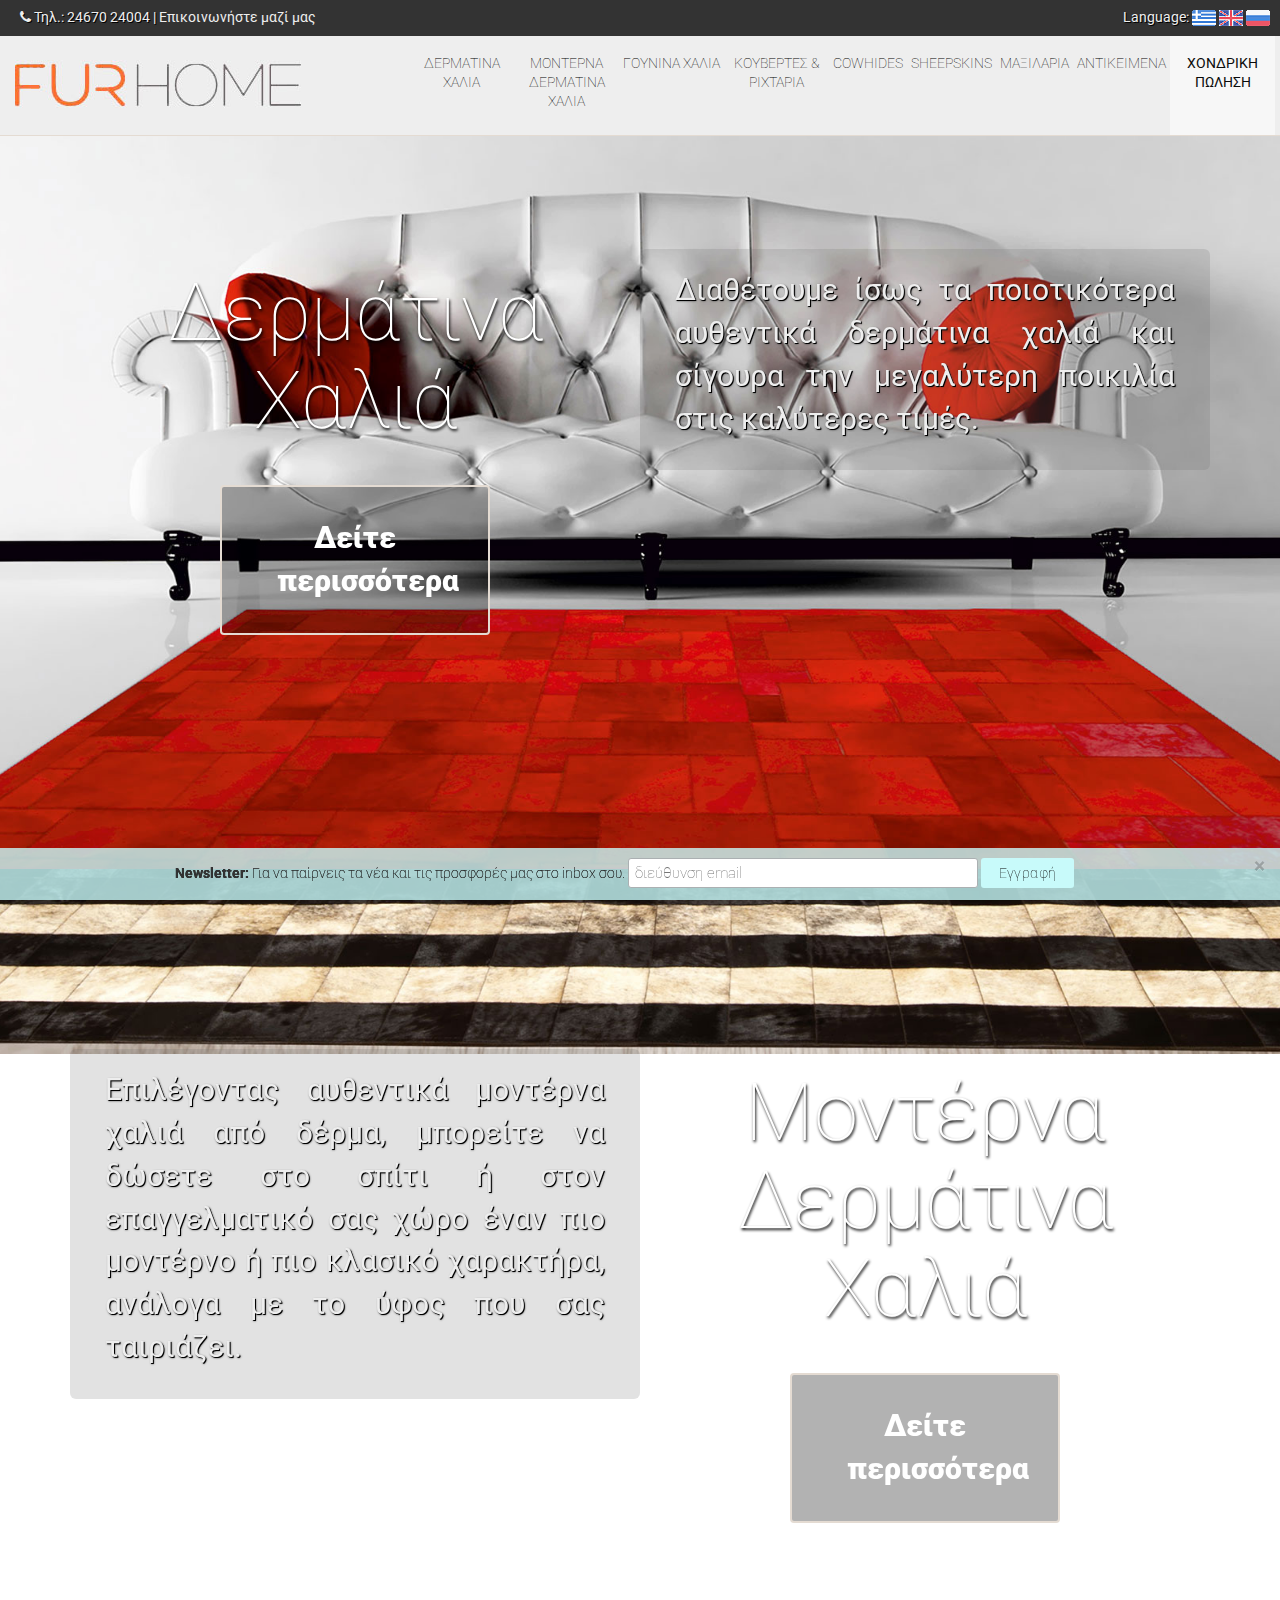
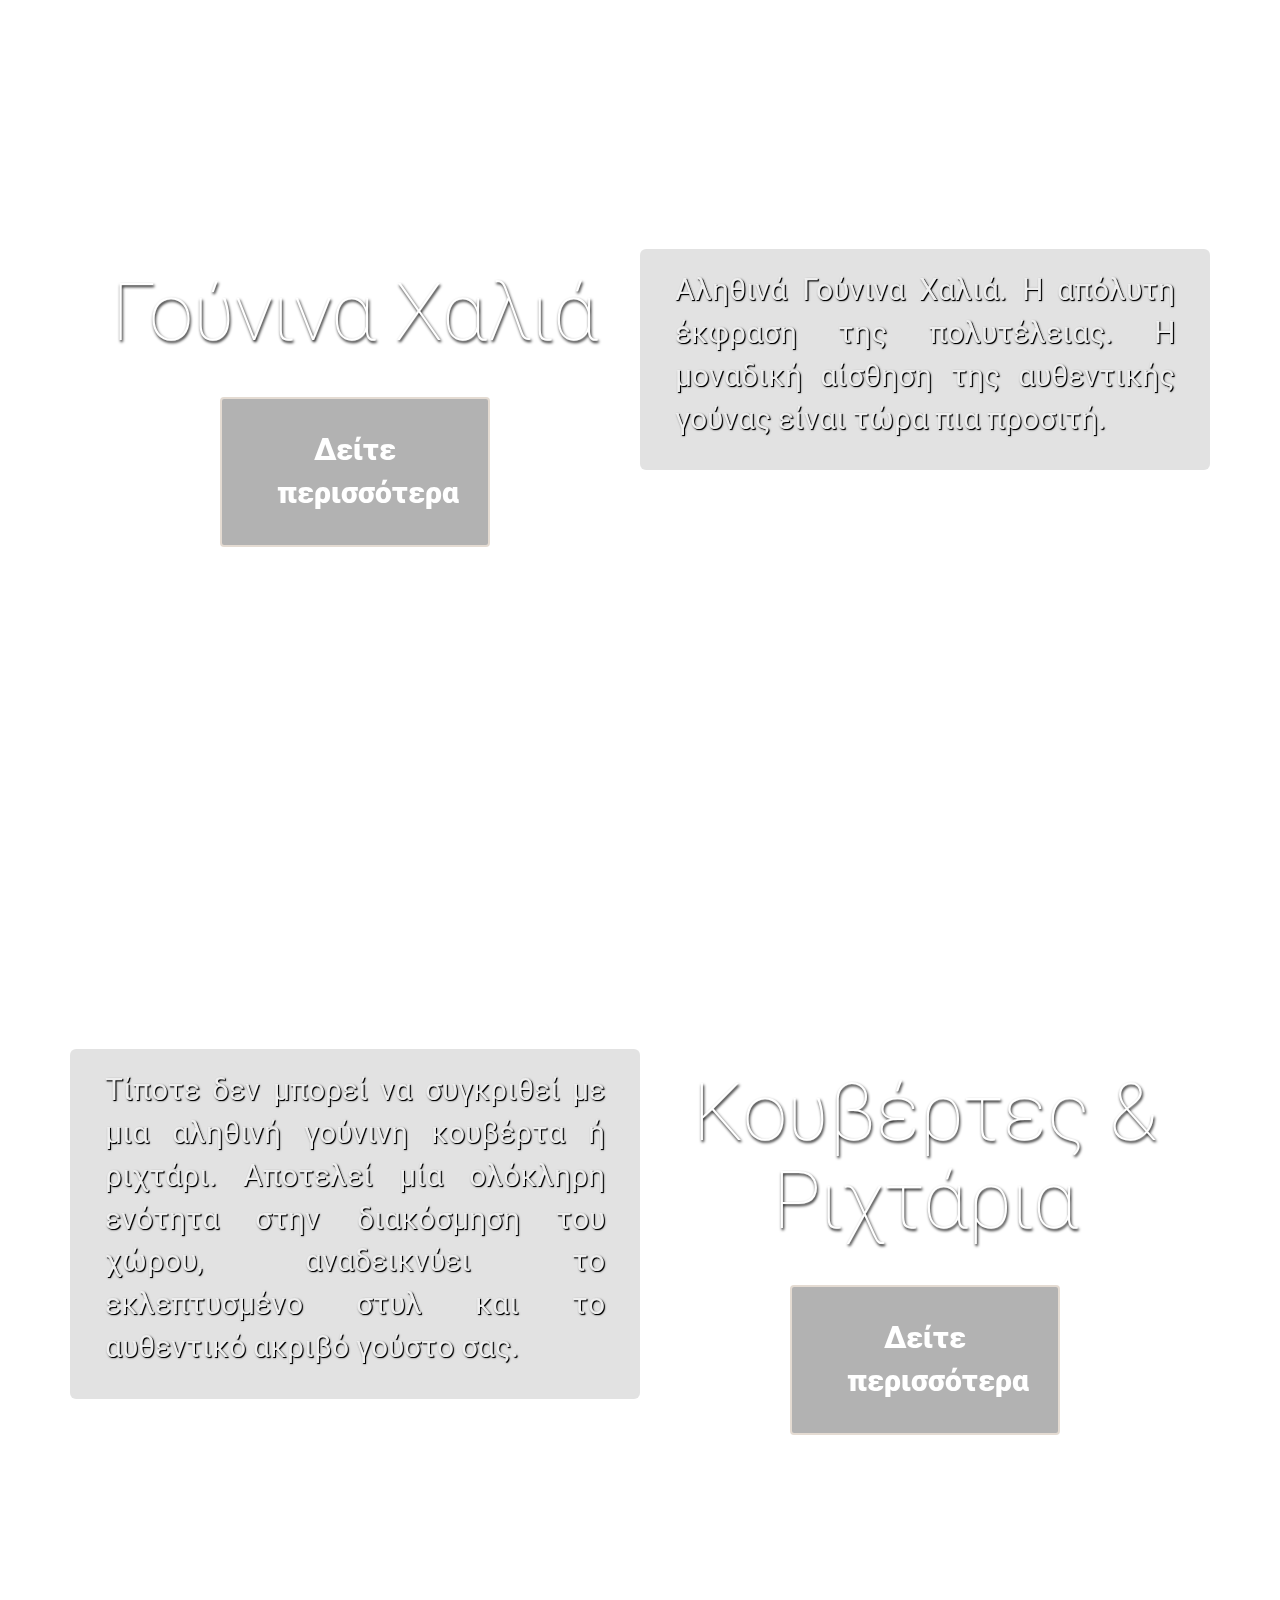
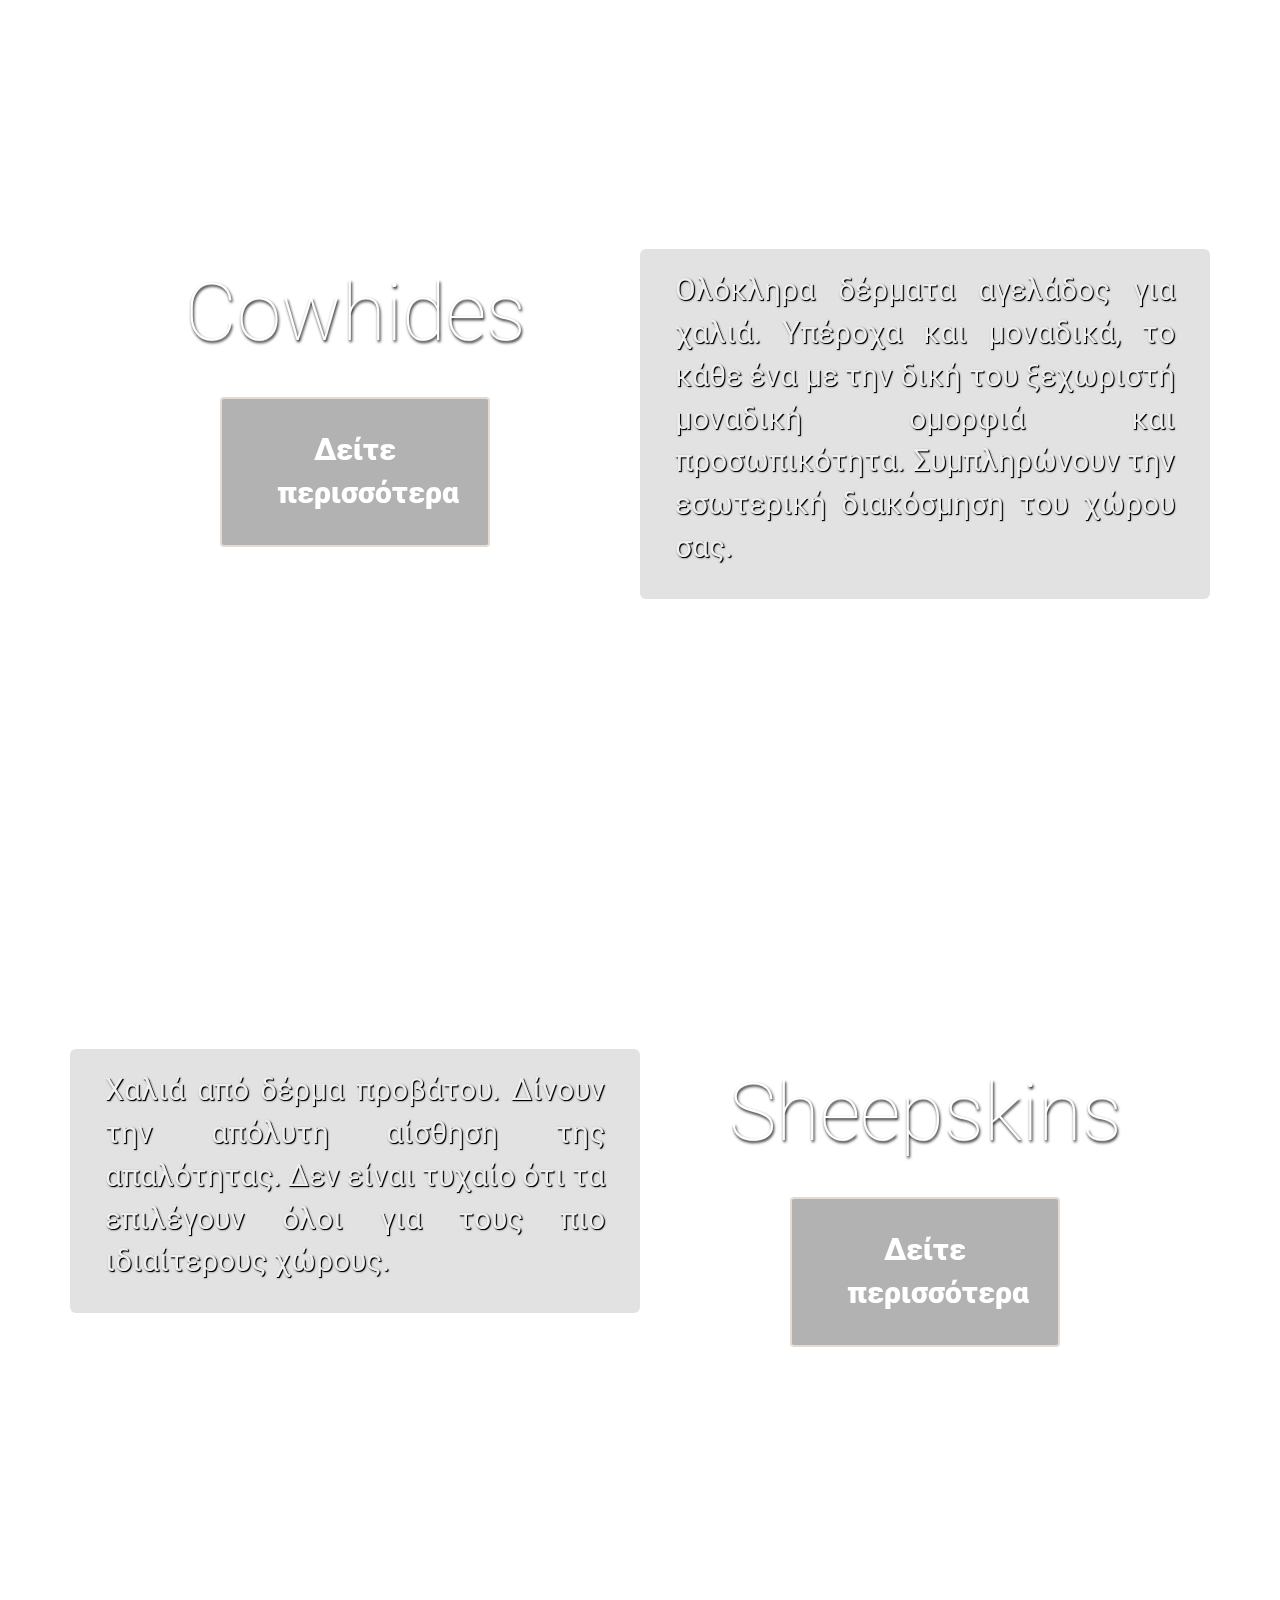
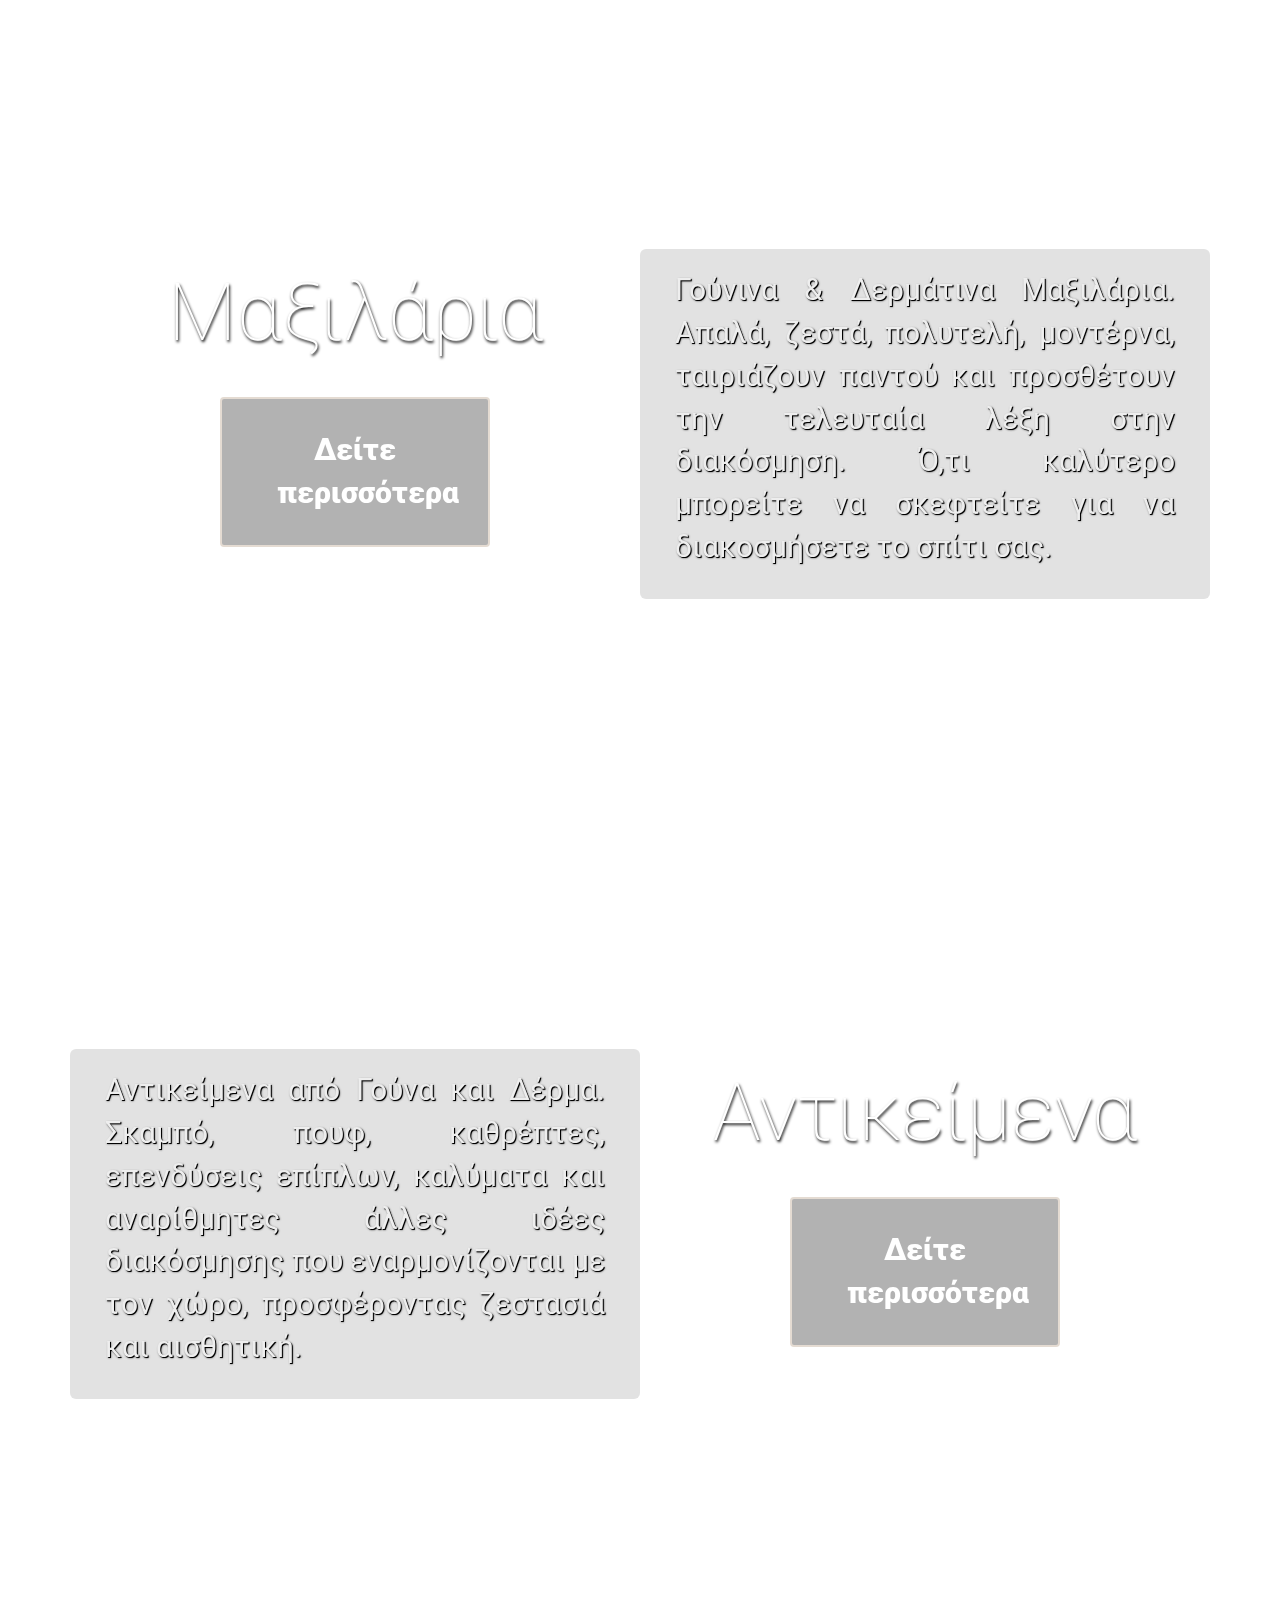
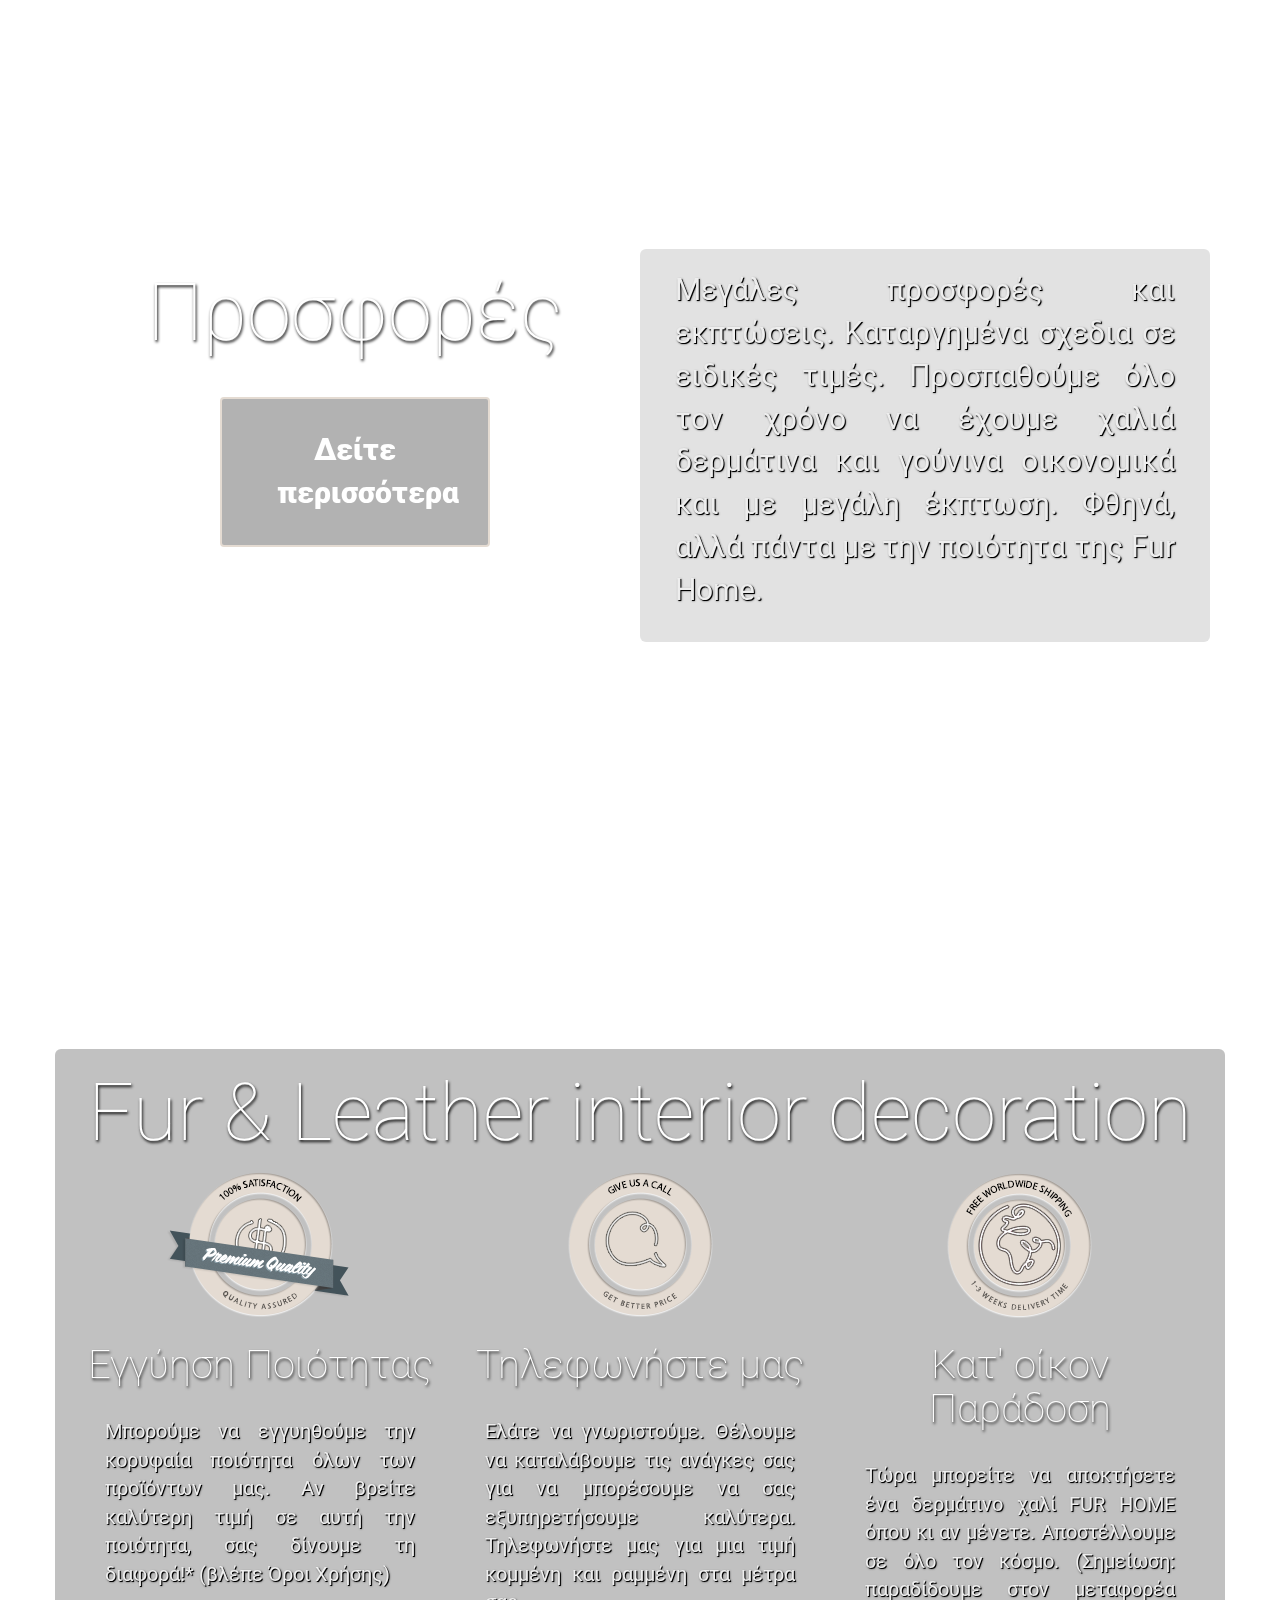
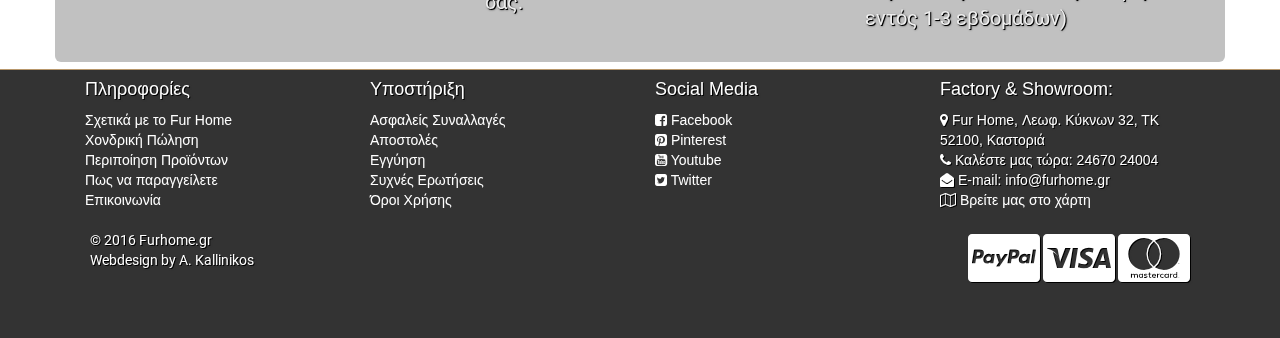
==== commit 077691a5: "v0.6.4 optimization" ====
--- a/index.html
+++ b/index.html
@@ -12,7 +12,6 @@
     <!-- Bootstrap -->
     <link href="css/bootstrap.min.css" rel="stylesheet">
     <link href="css/font-awesome.min.css" rel="stylesheet">
-    <link href="css/horizontal-slim-10_7.css" rel="stylesheet" type="text/css">
     <link href="css/furhome.css" rel="stylesheet">
     <link href="https://fonts.googleapis.com/css?family=Roboto:100,400&subset=cyrillic,greek" rel="stylesheet">
 
--- a/css/furhome.css
+++ b/css/furhome.css
@@ -6,43 +6,16 @@
 @media (min-width:1400px) {
   .container {width: 83%;}
  }
-/* Background block under content text for readability. Client requested it OFF*/
-.contblokb{
-  background-color: rgba(50, 50, 50, 0.3);
-  border-radius: 6px;
-}
-.contblokw{
-  background-color: rgba(111, 111, 111, 0.2);
-  border-radius: 6px;
-}
+/* Background block under content text for readability. *b for 3-keypoints, *w for main <p> content*/
+.contblokb{background-color: rgba(50, 50, 50, 0.3); border-radius: 6px;}
+.contblokw{background-color: rgba(111, 111, 111, 0.2); border-radius: 6px;}
 .row{padding: 0px; margin: 0px;}
-body {
-  background-color: #fff;
-  background-image: url('../images/bg-main-bk.jpg'); /* Fallback bkg img*/
-  background-repeat: repeat;
-  background-position: center;
-  background-attachment: fixed;
-  color: #eee;
-  text-shadow: 1px 1px 0px #000, 1px 1px 2px #333;
-  margin-top: 99px;
-}
-h1, h2, h3 {
-  font-family: 'Roboto', sans-serif;
-  font-weight: 100;
-  text-align: center;
-  color: #fff;
-  text-shadow: 1px 2px 3px #000;
-}
+body {background-color: #fff; background-image: url('../images/bg-main-bk.jpg'); background-repeat: repeat; background-position: center; background-attachment: fixed; color: #eee; text-shadow: 1px 1px 0px #000, 1px 1px 2px #333; margin-top: 99px;}
+h1, h2, h3 {font-family: 'Roboto', sans-serif; font-weight: 100; text-align: center; color: #fff; text-shadow: 1px 2px 3px #000;}
 h1 {font-size: 80px;}
 h2 {font-size: 80px;}
 h3 {font-size: 40px;}
-p, .p-large, .p-small {
-  /*background-color: rgba(0,0,0,0.15);*/
-  font-family: 'Roboto', sans-serif;
-  text-align: justify;
-  font-weight: 400;
-  padding: 20px;
-}
+p, .p-large, .p-small {font-family: 'Roboto', sans-serif; text-align: justify; font-weight: 400; padding: 20px;}
 .p-large {font-size: 30px;}
 .p-small {font-size: 20px;}
 @media (max-width:996px) {
@@ -52,63 +25,18 @@
   h1{font-size: 60px;}
   h2{font-size: 50px;}
   .p-large{font-size: 20px;}
-  .navbar-inverse .navbar-toggle {
-    margin-right: -15px;
-  }
-  #langbar p{
-    font-size: 12px;
-    /*float: left;*/
-    padding-right: 30px;
-  }
+  .navbar-inverse .navbar-toggle {margin-right: -15px;}
+  #langbar p{font-size: 12px; padding-right: 30px;}
   .parallax-window{padding-top: 120px;}
 }
-.parallax-window {
-    min-height: 800px;
-    padding-top: 180px;
-    background: none;
-}
-a, a:active, a:visited{
-  color: #333;
-  text-shadow: none; }
-a.btn-shop, a.btn-shop:visited{
-  background: rgba(0,0,0,0.3); /*none for true ghost btn*/
-  color: #fff;
-  /*color: #333;*/
-  display: inline-block;
-  /*background-color: #e4dbd2;*/
-  border: 2px solid #e4dbd2;
-  border-radius: 4px;
-  padding: 30px 55px;
-  margin: 30px 0px;
-  font-family: 'Roboto', sans-serif;
-  font-weight: 900;
-  font-size: 30px;
-  text-align: center;
-  width: 50%;
-  min-width: 250px;
-  transition: all 0.3s ease-in-out;
-  -o-transition: all 0.3s ease-in-out;
-  -ms-transition: all 0.3s ease-in-out;
-  -moz-transition: all 0.3s ease-in-out;
-  -webkit-transition: all 0.3s ease-in-out;
-}
-a.btn-shop:hover, a.btn-shop:active{
-  /*background: rgba(0,0,0,0.3);*/ /*none for true ghost btn*/
-  /*color: #fff;*/
-  color: #333;
-  background-color: #e4dbd2;}
+.parallax-window {min-height: 800px; padding-top: 180px; background: none;}
+a, a:active, a:visited{color: #333; text-shadow: none;}
+a.btn-shop, a.btn-shop:visited{background:rgba(0,0,0,0.3); color:#fff; display:inline-block; border:2px solid #e4dbd2; border-radius:4px; padding:30px 55px; margin:30px 0px; font-family:'Roboto', sans-serif; font-weight:900; font-size:30px; text-align:center; width:50%; min-width:250px; transition: all 0.3s ease-in-out; -o-transition: all 0.3s ease-in-out; -ms-transition: all 0.3s ease-in-out; -moz-transition: all 0.3s ease-in-out; -webkit-transition: all 0.3s ease-in-out;}
+a.btn-shop:hover, a.btn-shop:active{color: #333; background-color: #e4dbd2;}
 @media (max-width:1200px){
   a.btn-shop, a.btn-shop:visited{font-size: 20px;}
 }
-#langbar{
-  margin-left: -30px;
-  margin-right: -30px;
-  padding: 0px;
-  background-color: #333;
-  max-height: 36px;
-  height: 36px;
-  clear: both;
-}
+#langbar{margin-left: -30px; margin-right: -30px; padding: 0px; background-color: #333; max-height: 36px; height: 36px; clear: both;}
 #langbar p{color: #eee; padding-top: 7px;}
 #langbar a{color: #eee;}
 
@@ -126,7 +54,7 @@
   font-weight: 100;
   text-transform: uppercase;
   font-size: 16px;
-	color: #111;
+	color: #000;
   text-align: center;
   line-height: 19px;
 	border-bottom: 4px solid transparent; }
@@ -140,106 +68,28 @@
     padding-right: 4px;
   }
 }
-.navbar-inverse .navbar-nav li a:hover {
-	color: #111;
-  background-color: rgba(228,219,210,0.4);
-	content: attr(hover);
-	transition: all 0.2s ease-out;
-	-webkit-transition: all 0.2s ease-out;
-	-moz-transition: all 0.2s ease-out;
-	-ms-transition: all 0.2s ease-out;
-	-o-transition: all 0.2s ease-out;
-	border-bottom: 4px solid #e4dbd2; }
-.navbar-inverse .navbar-brand {
-  height: 99px;
-  max-height: 100%;
-  line-height: 99px;
-  display: inline-block;
-  border: 0px;
-  margin: 0px;
-  padding: 0px; }
-.navbar-toggle {
-  background-color: #e4dbd2;
-  color: #000;
-  align-self: right;
+.navbar-inverse .navbar-nav li a:hover {color: #111; background-color: rgba(228,219,210,0.4); content: attr(hover);	transition: all 0.2s ease-out; -webkit-transition: all 0.2s ease-out; -moz-transition: all 0.2s ease-out; -ms-transition: all 0.2s ease-out;-o-transition:all 0.2s ease-out; border-bottom:4px solid #e4dbd2;}
+.navbar-inverse .navbar-brand {height: 99px; max-height: 100%; line-height: 99px; display: inline-block; border: 0px; margin: 0px; padding: 0px;}
+.navbar-toggle {background-color: #e4dbd2; color: #000; align-self: right;}
+@media (max-width:1250px) {
+  .navbar-inverse .navbar-brand {max-height: 69px; height: 69px; display: inline-block; border: 0px; margin: 0px; padding: 0px;}
+  .navbar-header {max-height:69px; height:69px; display:inline-block; border:0px; margin:0px; padding:0px;}
+  .navbar-toggle {font-size: 16px; line-height: 16px; margin: auto; float: right;}
+  .navbar-inverse .navbar-nav li a {font-size: 16px; line-height: 16px; max-width: none; min-height: 16px; padding-top: 5px;}
+  .navbar-header {width: 100%;}
+  .navbar-header img{float: left; vertical-align: middle; max-height: 69px; height: 69px; line-height: 69px; display: inline-block; border: 0px; margin: 0px; padding: 0px;}
+  .navbar-header button{vertical-align: middle; display: inline-block; margin-top: 20px; float: right;
+  }
+  .navbar-header {float: none;}
+  .navbar-left,.navbar-right {float: none !important;}
+  .navbar-toggle {display: block;}
+  .navbar-collapse{border-top: 1px solid transparent; box-shadow: inset 0 1px 0 rgba(255,255,255,0.1);
+  }
+  .navbar-collapse.collapse {display: none!important;}
+  .navbar-nav>li {float: none;}
+  .collapse.in{display:block !important;}
 }
-@media (max-width:1250px) {
-  .navbar-inverse .navbar-brand {
-    max-height: 69px;
-    height: 69px;
-    display: inline-block;
-    border: 0px;
-    margin: 0px;
-    padding: 0px; }
-  .navbar-header {
-    max-height: 69px;
-    height: 69px;
-    display: inline-block;
-    border: 0px;
-    margin: 0px;
-    padding: 0px; }
-  .navbar-toggle {
-    font-size: 16px;
-    line-height: 16px;
-    margin: auto;
-    float: right;
-  }
-  .navbar-inverse .navbar-nav li a {
-    font-size: 16px;
-    line-height: 16px;
-    max-width: none;
-    min-height: 16px;
-    padding-top: 5px;
-  }
-  .navbar-header {width: 100%;}
-  .navbar-header img {
-    float: left;
-    vertical-align: middle;
-    max-height: 69px;
-    height: 69px;
-    line-height: 69px;
-    display: inline-block;
-    border: 0px;
-    margin: 0px;
-    padding: 0px; }
-  .navbar-header button {
-    vertical-align: middle;
-    display: inline-block;
-    margin-top: 20px;
-    float: right;
-  }
-/*}*/
-/* navbar button toggle at 1140 px instead of 768 (default) */
-/*@media (max-width: 1140px) {*/
-    .navbar-header {float: none;}
-    .navbar-left,.navbar-right {float: none !important;}
-    .navbar-toggle {display: block;}
-    .navbar-collapse {
-        border-top: 1px solid transparent;
-        box-shadow: inset 0 1px 0 rgba(255,255,255,0.1);
-    }
-/*    .navbar-fixed-top {
-        top: 0;
-        border-width: 0 0 1px;
-    }*/
-    .navbar-collapse.collapse {display: none!important;}
-/*    .navbar-nav {
-        float: none!important;
-        margin-top: 7.5px;
-    }*/
-    .navbar-nav>li {float: none;}
-/*    .navbar-nav>li>a {
-        padding-top: 10px;
-        padding-bottom: 10px;
-    }*/
-    .collapse.in{display:block !important;}
-}
-.navbar-inverse .navbar-nav li a.wholesale {
-  font-weight: 400;
-  background-color: #f7f7f7;
-  color: #0a0a0a;
-  /*max-width: 115px;*/
-}
+.navbar-inverse .navbar-nav li a.wholesale { font-weight: 400; background-color: #f7f7f7; color: #0a0a0a;}
 /*in bigger screens we hant the menu to keep looking closer to what it looks like in 1650x1080 mode*/
 @media (min-width: 1600px){
 .navbar-inverse .navbar-nav{padding-right: 4%;}
@@ -254,38 +104,34 @@
   .navbar-inverse .navbar-brand{padding-left: 10%;}
 }
 
-/*@media (max-width:1440px) {
-  .navbar-inverse .navbar-nav li a.wholesale {
-    max-width: 95px;
-  }
-}*/
-
-#footer{
-  padding-bottom: 52px;
-  background-color: #333;
-  color: #fff;
-  border-top: 1px solid #b8976b;
-}
+#footer{padding-bottom: 52px; background-color: #333; color: #fff; border-top: 1px solid #b8976b;}
 #footer a{color: #fff;}
 
-/* NEWSLETTER SECTION - moved to horizontal-slim-css*/
-/*#newsletter{
-  position: fixed;
-  padding-top: 4px;
-  padding-bottom: 4px;
-  height: 52px;
-  bottom: 0;
-  width: 100%;
-  margin-bottom: 0px;
-  color: #000;
-  text-shadow: 0 0 0 #000;
-  font-family: 'Roboto', sans-serif;
-  font-weight: 100;
+/* MailChimp Form Embed Code - Horizontal Super Slim - 12/16/2015 v10.7
+Adapted from: http://blog.heyimcat.com/universal-signup-form/ */
+/*Additions and modifications, A. Kallinikos 15-21/01/2017*/
+#mc_embed_signup form {text-align:center; padding:5px 0 5px 0;}
+.mc-field-group { display: inline-block; } /* positions input field horizontally */
+#mc_embed_signup input.email {font-family:'Roboto',sans-serif; font-size: 15px; border: 1px solid #ABB0B2;  -webkit-border-radius: 3px; -moz-border-radius: 3px; border-radius: 3px; color: #343434; background-color: #fff; box-sizing:border-box; height:30px; padding: 0px 0.4em; display: inline-block; margin: 0; width:350px; vertical-align:top;}
+#mc_embed_signup label {display:inline-block; font-family:'Roboto',sans-serif; font-size:14px; font-weight: 100; color:#333;}
+#mc_embed_signup .clear {display: inline-block;} /* positions button horizontally in line with input */
+#mc_embed_signup .button {font-size: 14px; border: none; -webkit-border-radius: 3px; -moz-border-radius: 3px; border-radius: 3px; letter-spacing: .03em; color: #000; background-color: #c8fafa; box-sizing:border-box; height:30px; line-height:30px; padding:0 18px; display: inline-block; margin: 0; transition: all 0.23s ease-in-out 0s;}
+#mc_embed_signup .button:hover {background-color:#c0fac0; cursor:pointer;}
+#mc_embed_signup div#mce-responses {float:left; top:-1.4em; padding:0em .5em 0em .5em; overflow:hidden; width:90%;margin: 0 5%; clear: both;}
+#mc_embed_signup div.response {margin:1em 0; padding:1em .5em .5em 0; font-weight:bold; float:left; top:-1.5em; z-index:1; width:80%;}
+#mc_embed_signup #mce-error-response {display:none;}
+#mc_embed_signup #mce-success-response {color:#529214; display:none;}
+#mc_embed_signup label.error {display:block; float:none; width:auto; margin-left:1.05em; text-align:left; padding:.5em 0;}
+#newsletter{position: fixed; padding-top: 4px; padding-bottom: 4px; height: 52px; bottom: 0; width: 100%; margin-bottom: 0px; color: #000; text-shadow: 0 0 0 #000; font-family: 'Roboto', sans-serif; font-weight: 100; background-color: rgba(200,250,250,0.8); border-radius: 0px;}
+#mc_embed_signup{background:transparent; clear:left; font:14px 'Roboto', sans-serif; font-weight: 100; width:100%;}
+@media (max-width:1170px) {
+    #mc_embed_signup label {display:block; font-size:12px;}
+    #mc_embed_signup input.email{font-size: 14px; height:22px;}
+    #mc_embed_signup .button{height:22px; line-height: 22px;}
 }
-#mc_embed_signup{
-  background:transparent;
-  clear:left;
-  font:14px 'Roboto', sans-serif;
-  font-weight: 100;
-  width:100%;
-}*/
+@media (max-width:550px) {
+    #mc_embed_signup label {display:block; font-size:12px;}
+    #mc_embed_signup input.email{font-size: 14px; width: 60%; height:22px;}
+    #mc_embed_signup .button{width:30%; height:22px; padding: 0 2px; line-height: 22px;}
+    #newsletter{height: 56px;}
+}
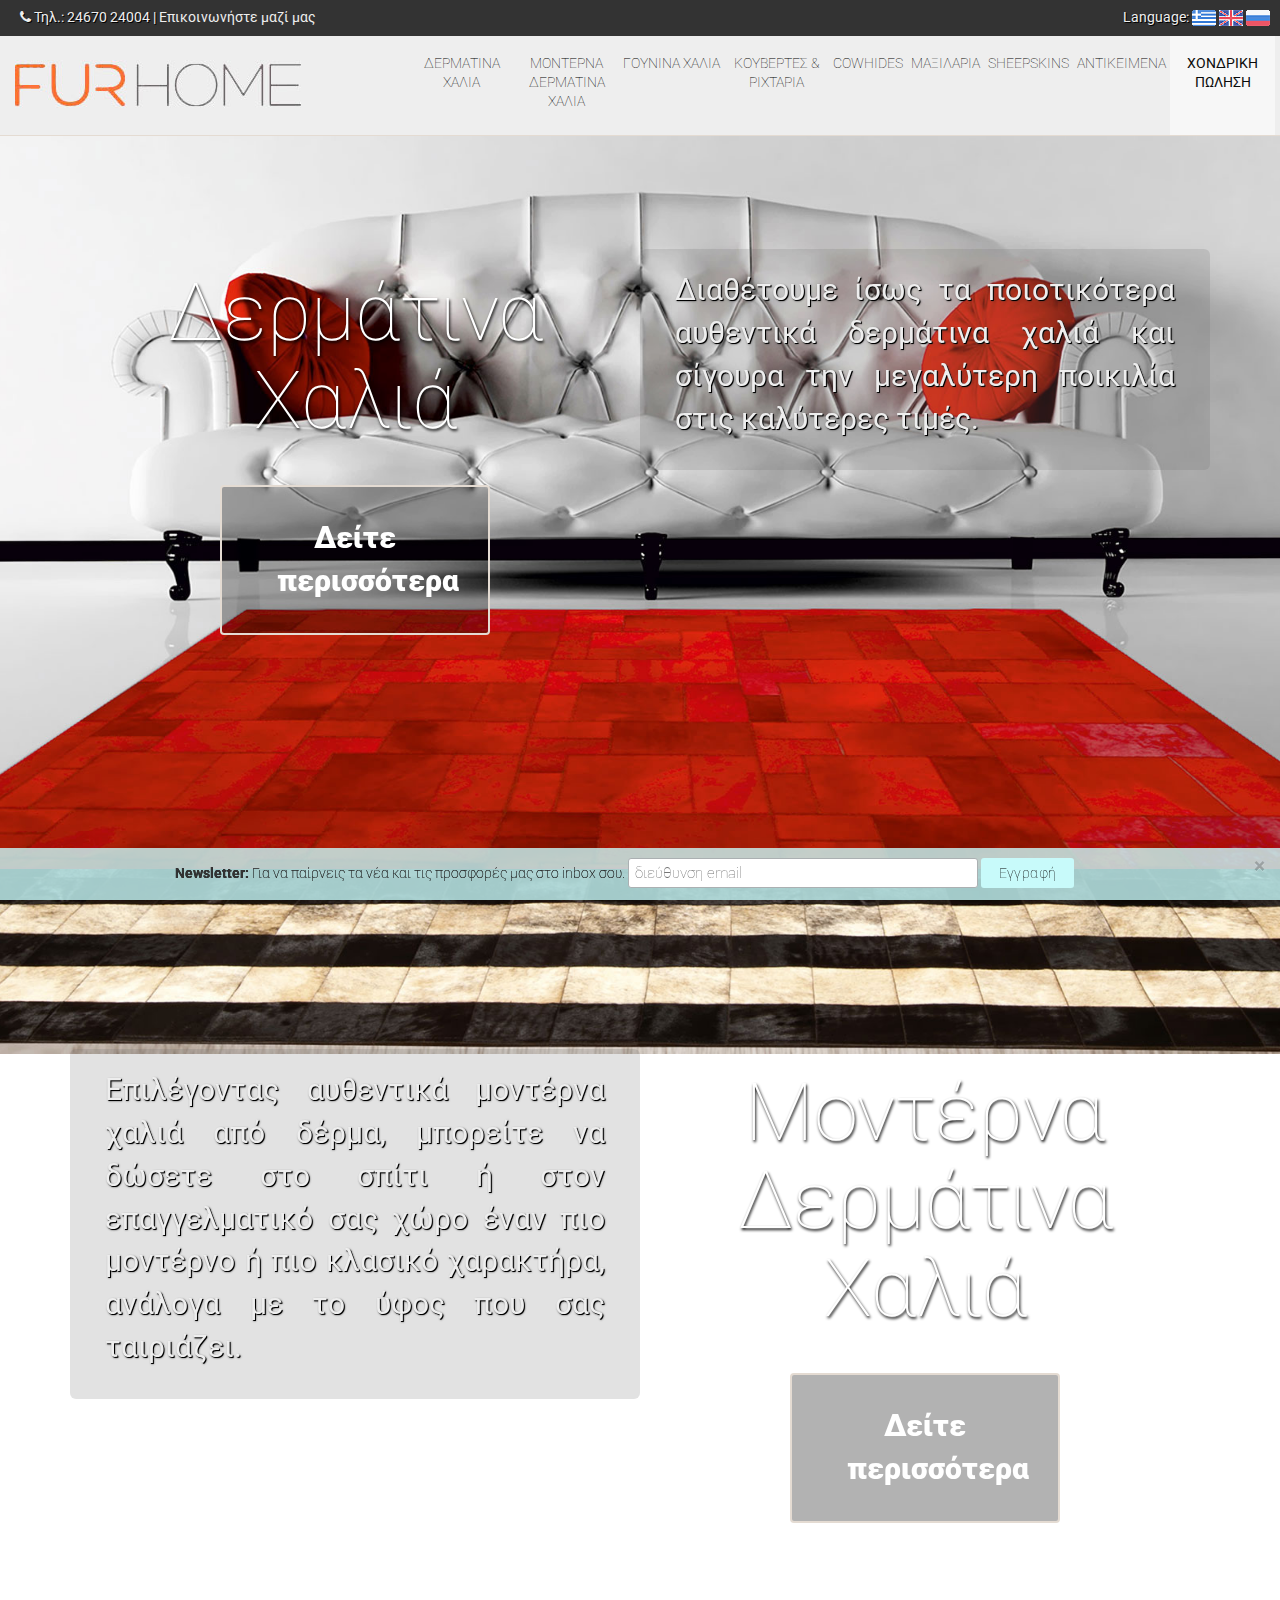
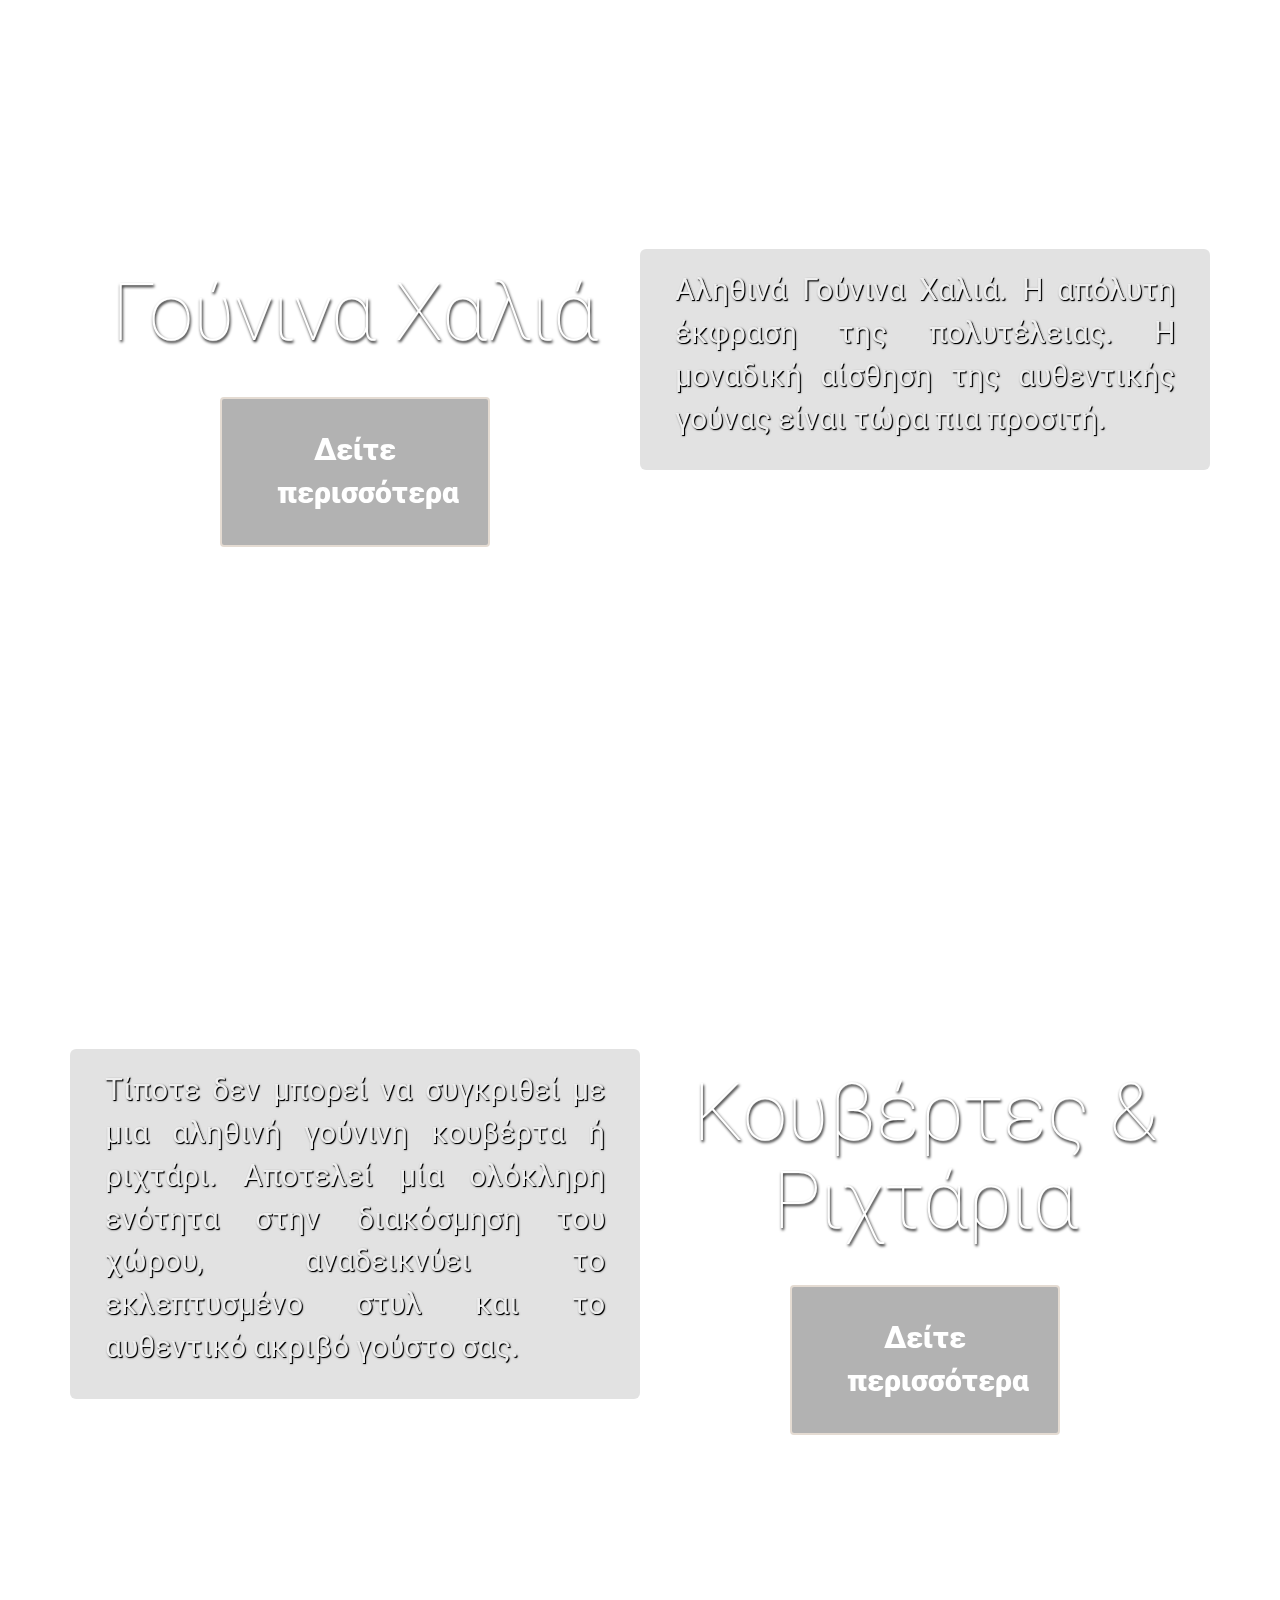
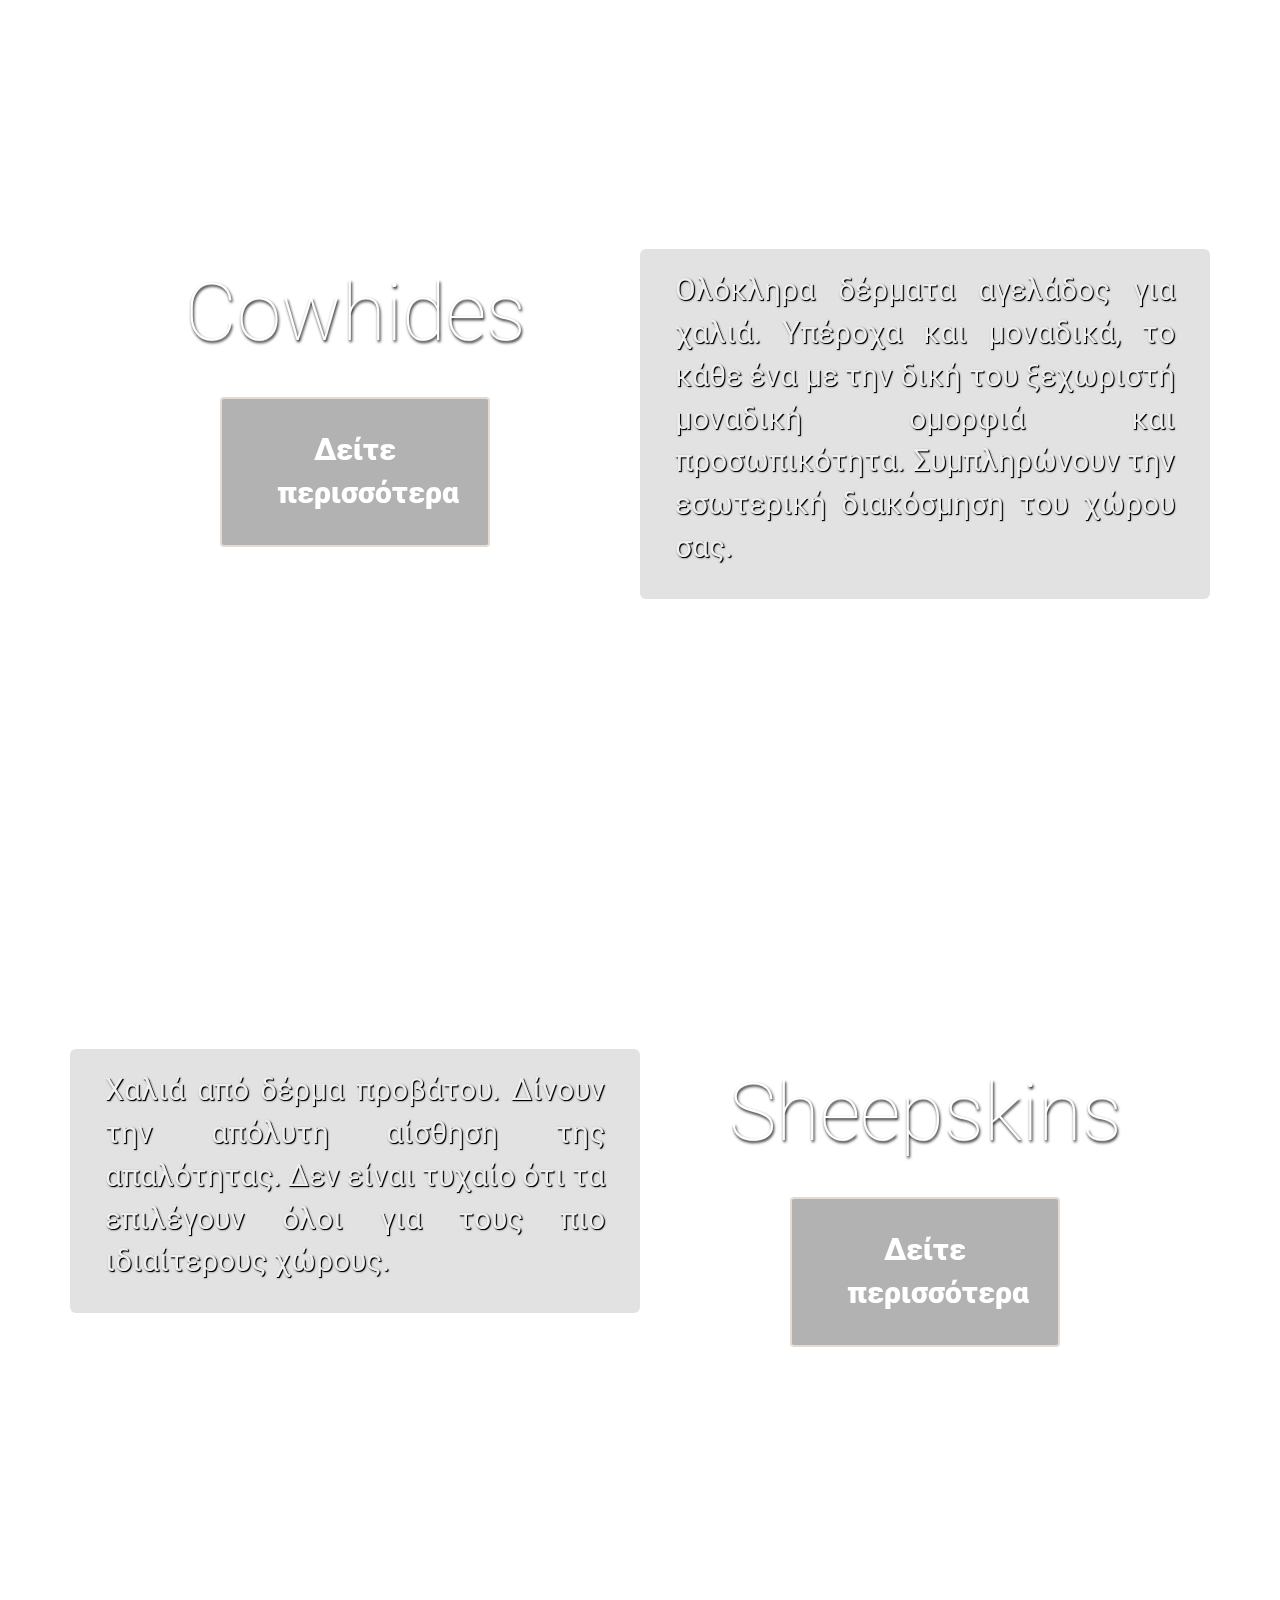
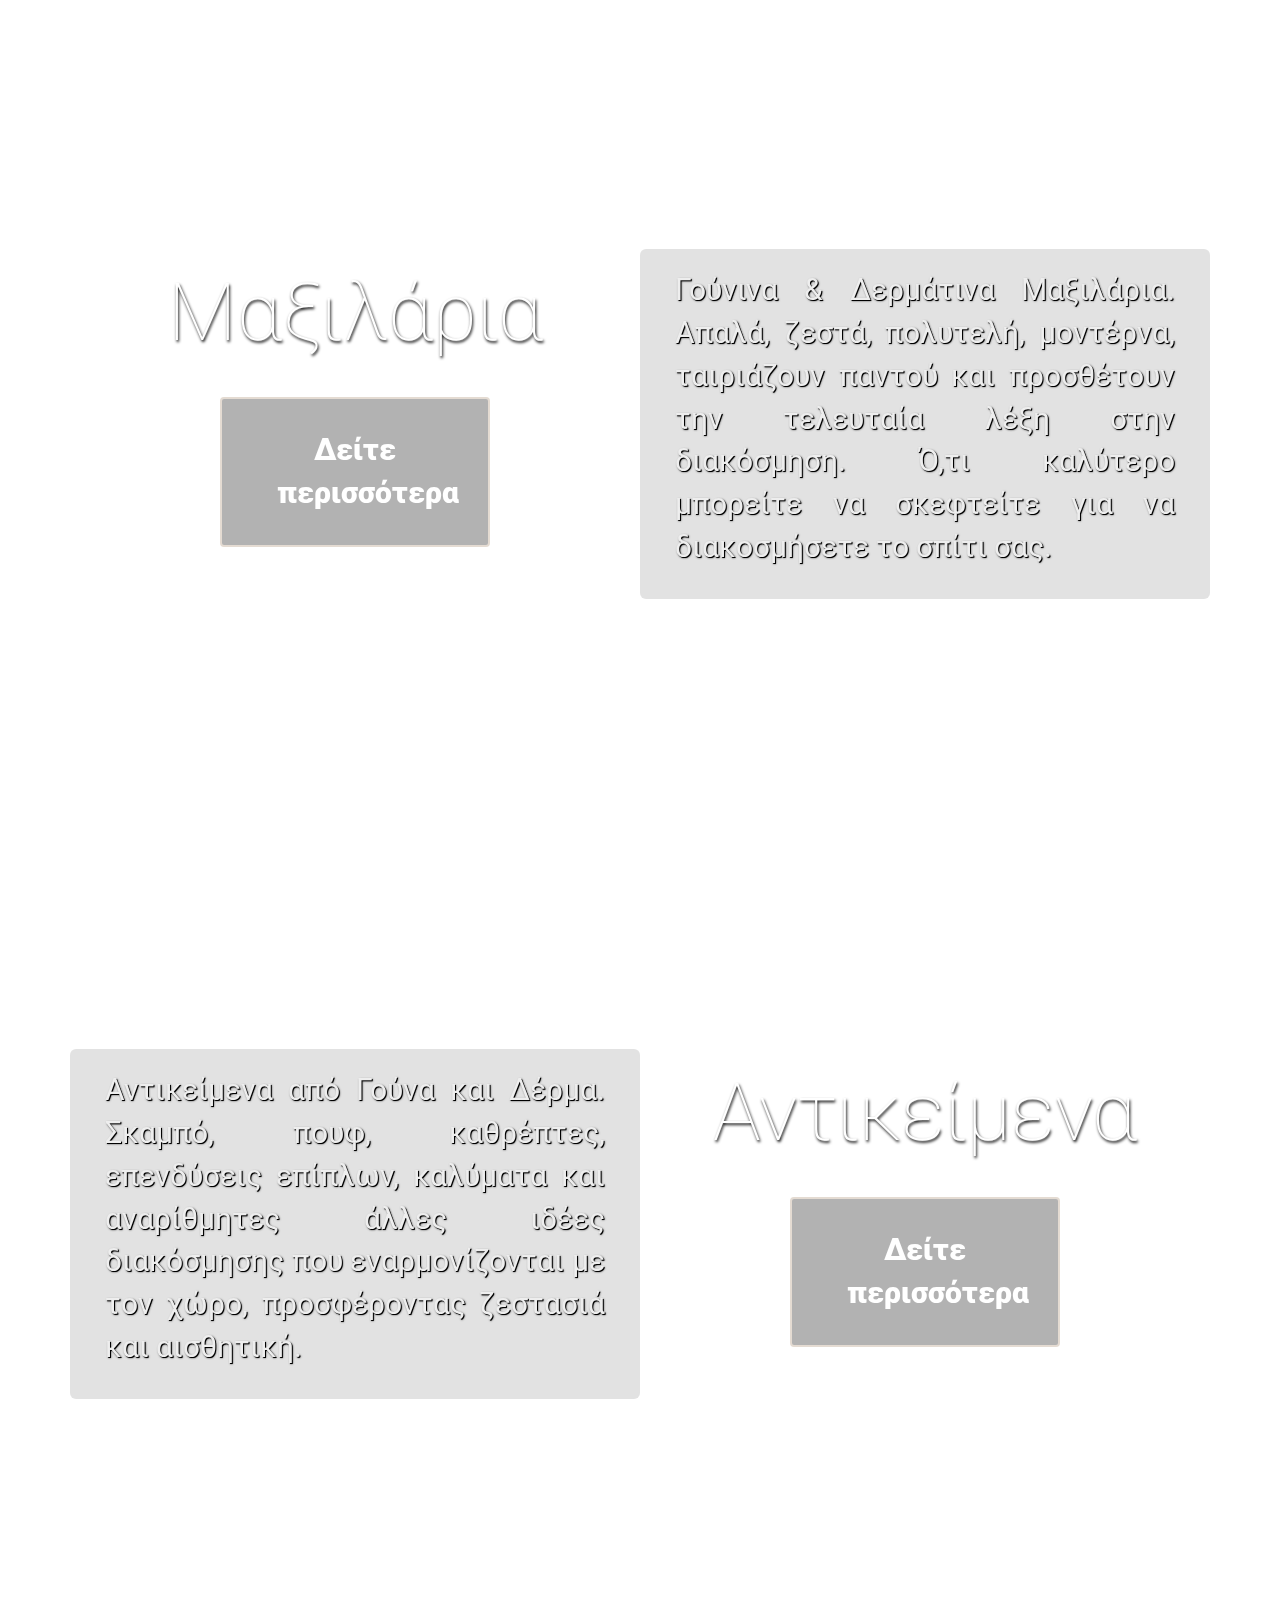
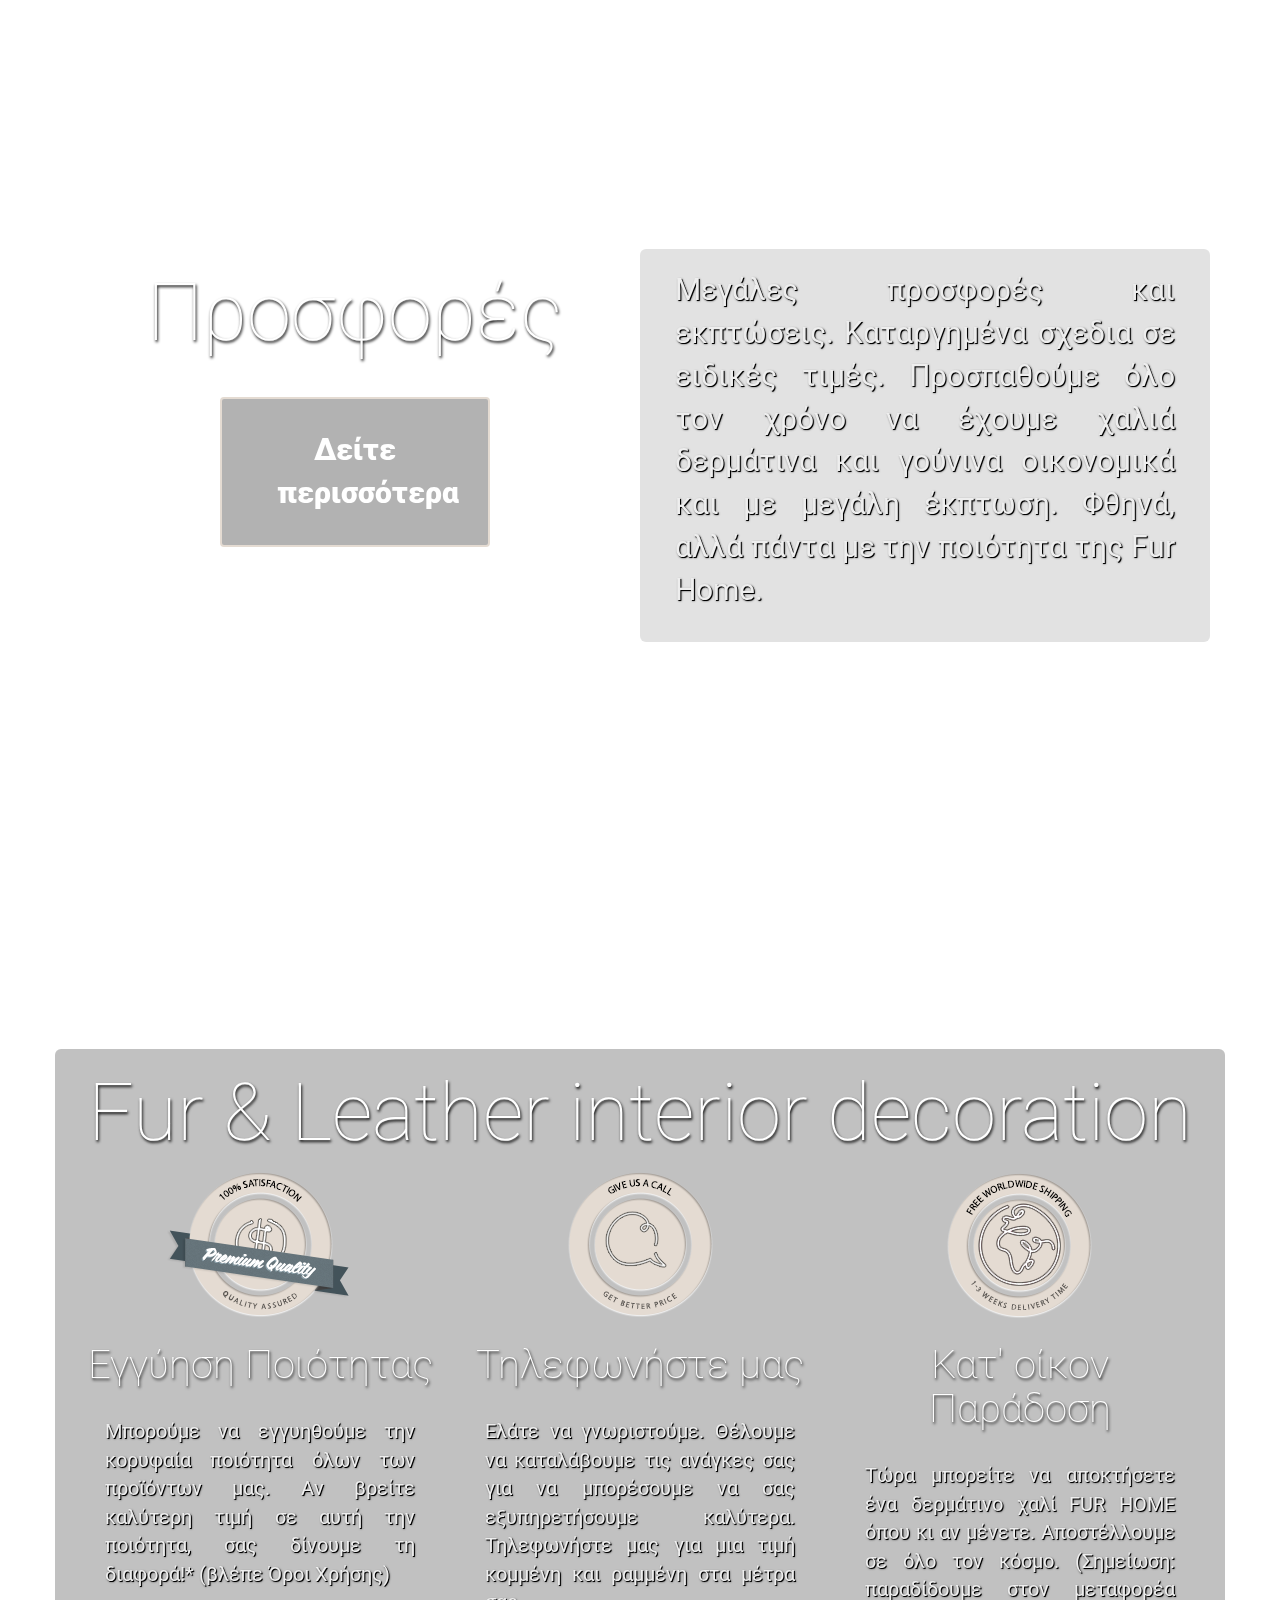
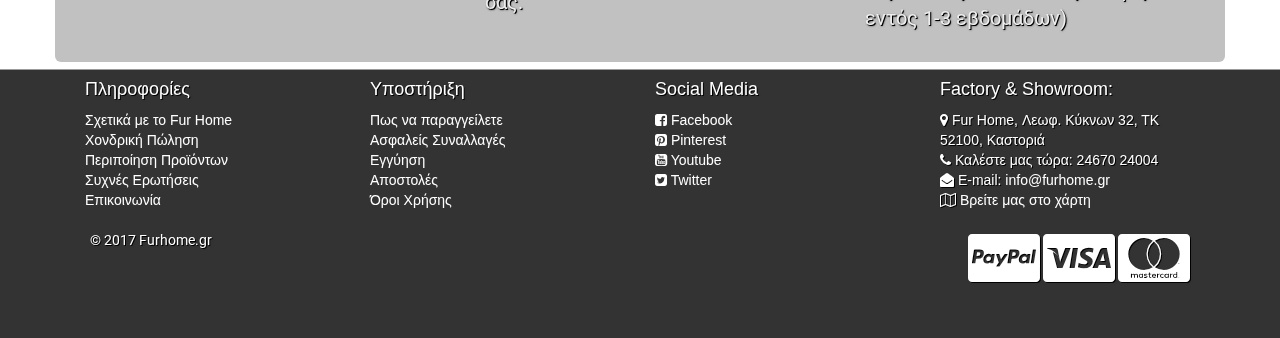
==== commit 4949feae: "v0.7 rc3" ====
--- a/index.html
+++ b/index.html
@@ -5,10 +5,10 @@
     <meta http-equiv="X-UA-Compatible" content="IE=edge">
     <meta name="viewport" content="width=device-width, initial-scale=1">
     <!-- The above 3 meta tags *must* come first in the head; any other head content must come *after* these tags -->
-    <title>FurHome.gr - Εσωτερική διακόσμιση με Γούνα & Δέρμα (Online shop)</title>
+    <title>Δερμάτινα & Γούνινα χαλιά - εσωτερική διακόσμιση με Γούνα & Δέρμα | FurHome</title>
     <meta name="keywords" content="furhome, fur, leather, cowhide, patchwork, sheepskin, cushion, articles, sales, interior, decoration, rug, carpet, χαλί, γούνα, δέρμα, αγελάδας, πρόβατο, εσωτερική, διακόσμιση">
-  	<meta name="description" content="Χαλιά από γούνα, δέρμα αγελάδας και προβάτου. Γούνινες κουβέρτες και ριχτάρια και πολλά άλλα. Καστοριά, Ελλάδα">
-
+  	<meta name="description" content="Χαλιά από γούνα, δέρμα αγελάδας και προβάτου. Γούνινες κουβέρτες και ριχτάρια και άλλα αντικείμενα εσωτερικής διακόσμισης από δέρμα και γούνα. Καστοριά, Ελλάδα">
+    <meta name="author" content="Alexandros Kallinikos">
     <!-- Bootstrap -->
     <link href="css/bootstrap.min.css" rel="stylesheet">
     <link href="css/font-awesome.min.css" rel="stylesheet">
@@ -37,8 +37,8 @@
      <div class="container-fluid">
         <div class="row" id="langbar">
           <p>
-          <span class="hidden-xs"><i class="fa fa-phone" aria-hidden="true"></i> Τηλ.: 24670 24004 |<a href="http://localhost/newpstest/el/contact-us" target="_eshop"> Επικοινωνήστε μαζί μας</a></span>
-          <span class="pull-right">Language: <a href="index.html"><img src="images/gr.png" alt="GR"></a> <a href="index-en.htm"><img src="images/en.png" alt="EN"></a> <a href="index-ru.htm"><img src="images/ru.png" alt="RU"></a></span>
+          <span class="hidden-xs"><i class="fa fa-phone" aria-hidden="true"></i> Τηλ.: 24670 24004 |<a href="shop/el/contact-us" target="_eshop"> Επικοινωνήστε μαζί μας</a></span>
+          <span class="pull-right">Language: <a href="index.html"><img src="images/gr.png" alt="GR"></a> <a href="index-en.html"><img src="images/en.png" alt="EN"></a> <a href="index-ru.html"><img src="images/ru.png" alt="RU"></a></span>
           </p>
         </div>
         <div class="navbar-header">
@@ -54,15 +54,15 @@
         <!-- Collect the nav links, forms, and other content for toggling -->
         <div class="collapse navbar-collapse" id="navbar-collapse-1">
           <ul class="nav navbar-nav navbar-right">
-            <li><a href="http://localhost/shop/el/5-dermatina-xalia" target="_eshop">Δερμάτινα Χαλιά</a></li>
-            <li><a href="http://localhost/shop/el/38-moderna-dermatina-xalia" target="_eshop">Μοντέρνα Δερμάτινα Χαλιά</a></li>
-            <li><a href="#">Γούνινα Χαλιά</a></li>
-            <li><a href="#">Κουβέρτες & Ριχτάρια</a></li>
-            <li><a href="#">Cowhides</a></li>
-            <li><a href="#">Sheepskins</a></li>
-            <li><a href="#">Μαξιλάρια</a></li>
-            <li><a href="#">Αντικείμενα</a></li>
-            <li><a href="#" class="wholesale">Χονδρική Πώληση</a></li>
+            <li><a href="shop/el/5-dermatina-xalia" target="_eshop">Δερμάτινα Χαλιά</a></li>
+            <li><a href="shop/el/38-moderna-dermatina-xalia" target="_eshop">Μοντέρνα Δερμάτινα Χαλιά</a></li>
+            <li><a href="shop/el/28-gounina-xalia" target="_eshop">Γούνινα Χαλιά</a></li>
+            <li><a href="shop/el/40-gounina-rixtaria-kouvertes" target="_eshop">Κουβέρτες & Ριχτάρια</a></li>
+            <li><a href="shop/el/10-xalia-derma-ageladas" target="_eshop">Cowhides</a></li>
+            <li><a href="shop/el/37-gounina-dermatina-maxilaria" target="_eshop">Μαξιλάρια</a></li>
+            <li><a href="shop/el/11-xalia-apo-derma-provatou" target="_eshop">Sheepskins</a></li>
+            <li><a href="shop/el/33-dermatina-gounina-pouf-skampo-anaklindra" target="_eshop">Αντικείμενα</a></li>
+            <li><a href="shop/el/content/9-resellers-area" class="wholesale" target="_eshop">Χονδρική Πώληση</a></li>
           </ul>
         </div><!-- /.navbar-collapse -->
       </div>
@@ -74,7 +74,7 @@
               <div class="row">
                 <div class="col-xs-12 col-sm-6">
                   <h2>Δερμάτινα Χαλιά</h2>
-                  <center><a href="http://localhost/shop/el/5-dermatina-xalia" target="_eshop" class="btn btn-shop">Δείτε<br>περισσότερα</a></center>
+                  <center><a href="shop/el/5-dermatina-xalia" target="_eshop" class="btn btn-shop">Δείτε<br>περισσότερα</a></center>
                 </div>
                 <div class="col-xs-12 col-sm-6 contblokw"><p class="p-large text-right">Διαθέτουμε ίσως τα ποιοτικότερα αυθεντικά δερμάτινα χαλιά και σίγουρα την μεγαλύτερη ποικιλία στις καλύτερες τιμές.</p></div>
               </div>
@@ -87,7 +87,7 @@
               <div class="row">
                 <div class="col-xs-12 col-sm-6 col-sm-push-6">
                   <h2>Μοντέρνα Δερμάτινα Χαλιά</h2>
-                  <center><a href="http://localhost/shop/el/38-moderna-dermatina-xalia" target="_eshop" class="btn btn-shop">Δείτε<br>περισσότερα</a></center>
+                  <center><a href="shop/el/38-moderna-dermatina-xalia" target="_eshop" class="btn btn-shop">Δείτε<br>περισσότερα</a></center>
                 </div>
                 <div class="col-xs-12 col-sm-6 col-sm-pull-6 contblokw"><p class="p-large text-left">Επιλέγοντας αυθεντικά μοντέρνα χαλιά από δέρμα, μπορείτε να δώσετε στο σπίτι ή στον επαγγελματικό σας χώρο έναν πιο μοντέρνο ή πιο κλασικό χαρακτήρα, ανάλογα με το ύφος που σας ταιριάζει.</p></div>
               </div>
@@ -100,7 +100,7 @@
               <div class="row">
                 <div class="col-xs-12 col-sm-6">
                   <h2>Γούνινα Χαλιά</h2>
-                  <center><a href="#" class="btn btn-shop">Δείτε<br>περισσότερα</a></center>
+                  <center><a href="shop/el/28-gounina-xalia" target="_eshop" class="btn btn-shop">Δείτε<br>περισσότερα</a></center>
                 </div>
                 <div class="col-xs-12 col-sm-6 contblokw"><p class="p-large text-right">Αληθινά Γούνινα Χαλιά. Η απόλυτη έκφραση της πολυτέλειας. Η μοναδική αίσθηση της αυθεντικής γούνας είναι τώρα πια προσιτή.</p></div>
               </div>
@@ -113,7 +113,7 @@
               <div class="row">
                 <div class="col-xs-12 col-sm-6  col-sm-push-6">
                   <h2>Κουβέρτες & Ριχτάρια</h2>
-                  <center><a href="#" class="btn btn-shop">Δείτε<br>περισσότερα</a></center>
+                  <center><a href="shop/el/40-gounina-rixtaria-kouvertes" target="_eshop" class="btn btn-shop">Δείτε<br>περισσότερα</a></center>
                 </div>
                 <div class="col-sm-6 col-xs-12 col-sm-pull-6 contblokw"><p class="p-large text-left">Τίποτε δεν μπορεί να συγκριθεί με μια αληθινή γούνινη κουβέρτα ή ριχτάρι. Αποτελεί μία ολόκληρη ενότητα στην διακόσμηση του χώρου, αναδεικνύει το εκλεπτυσμένο στυλ και το αυθεντικό ακριβό γούστο σας.</p></div>
               </div>
@@ -126,7 +126,7 @@
               <div class="row">
                 <div class="col-xs-12 col-sm-6">
                   <h2>Cowhides</h2>
-                  <center><a href="#" class="btn btn-shop">Δείτε<br>περισσότερα</a></center>
+                  <center><a href="shop/el/10-xalia-derma-ageladas" target="_eshop" class="btn btn-shop">Δείτε<br>περισσότερα</a></center>
                 </div>
                 <div class="col-sm-6 col-xs-12 contblokw"><p class="p-large text-right">Ολόκληρα δέρματα αγελάδος για χαλιά. Υπέροχα και μοναδικά, το κάθε ένα με την δική του ξεχωριστή μοναδική ομορφιά και προσωπικότητα. Συμπληρώνουν την εσωτερική διακόσμηση του χώρου σας.</p></div>
               </div>
@@ -139,7 +139,7 @@
               <div class="row">
                 <div class="col-xs-12 col-sm-6 col-sm-push-6">
                   <h2>Sheepskins</h2>
-                  <center><a href="#" class="btn btn-shop">Δείτε<br>περισσότερα</a></center>
+                  <center><a href="shop/el/11-xalia-apo-derma-provatou" target="_eshop" class="btn btn-shop">Δείτε<br>περισσότερα</a></center>
                 </div>
                 <div class="col-sm-6 col-xs-12 col-sm-pull-6 contblokw"><p class="p-large text-left">Χαλιά από δέρμα προβάτου. Δίνουν την απόλυτη αίσθηση της απαλότητας. Δεν είναι τυχαίο ότι τα επιλέγουν όλοι για τους πιο ιδιαίτερους χώρους.</p></div>
               </div>
@@ -152,7 +152,7 @@
               <div class="row">
                 <div class="col-xs-12 col-sm-6">
                   <h2>Μαξιλάρια</h2>
-                  <center><a href="#" class="btn btn-shop">Δείτε<br>περισσότερα</a></center>
+                  <center><a href="shop/el/37-gounina-dermatina-maxilaria" target="_eshop" class="btn btn-shop">Δείτε<br>περισσότερα</a></center>
                 </div>
                 <div class="col-sm-6 col-xs-12 contblokw"><p class="p-large text-right">Γούνινα & Δερμάτινα Μαξιλάρια. Απαλά, ζεστά, πολυτελή, μοντέρνα, ταιριάζουν παντού και προσθέτουν την τελευταία λέξη στην διακόσμηση. Ό,τι καλύτερο μπορείτε να σκεφτείτε για να διακοσμήσετε το σπίτι σας.</p></div>
               </div>
@@ -165,7 +165,7 @@
               <div class="row">
                 <div class="col-xs-12 col-sm-6 col-sm-push-6">
                   <h2>Αντικείμενα</h2>
-                  <center><a href="#" class="btn btn-shop">Δείτε<br>περισσότερα</a></center>
+                  <center><a href="shop/el/33-dermatina-gounina-pouf-skampo-anaklindra" target="_eshop" class="btn btn-shop">Δείτε<br>περισσότερα</a></center>
                 </div>
                 <div class="col-sm-6 col-xs-12 col-sm-pull-6 contblokw"><p class="p-large text-left">Αντικείμενα από Γούνα και Δέρμα. Σκαμπό, πουφ, καθρέπτες, επενδύσεις επίπλων, καλύματα και αναρίθμητες άλλες ιδέες διακόσμησης που εναρμονίζονται με τον χώρο, προσφέροντας ζεστασιά και αισθητική.</p></div>
               </div>
@@ -178,7 +178,7 @@
               <div class="row">
                 <div class="col-xs-12 col-sm-6">
                   <h2>Προσφορές</h2>
-                  <center><a href="#" class="btn btn-shop">Δείτε<br>περισσότερα</a></center>
+                  <center><a href="shop/el/43-dermatina-gounina-xalia-prosfores-ekptoseis" class="btn btn-shop">Δείτε<br>περισσότερα</a></center>
                 </div>
                 <div class="col-sm-6 col-xs-12 contblokw"><p class="p-large text-right">Μεγάλες προσφορές και εκπτώσεις. Καταργημένα σχεδια σε ειδικές τιμές. Προσπαθούμε όλο τον χρόνο να έχουμε χαλιά δερμάτινα και γούνινα οικονομικά και με μεγάλη έκπτωση. Φθηνά, αλλά πάντα με την ποιότητα της Fur Home.</p></div>
               </div>
@@ -218,34 +218,34 @@
         <div class="container">
           <div class="row">
             <div class="col-md-3 col-sm-6"><h4>Πληροφορίες</h4>
-              <a href="#">Σχετικά με το Fur Home</a><br>
-              <a href="#">Χονδρική Πώληση</a><br>
-              <a href="#">Περιποίηση Προϊόντων</a><br>
-              <a href="#">Πως να παραγγείλετε</a><br>
-              <a href="#">Επικοινωνία</a><br>
+              <a href="shop/el/content/4-fur-home" target="eshop">Σχετικά με το Fur Home</a><br>
+              <a href="shop/el/content/9-resellers-area" target="eshop">Χονδρική Πώληση</a><br>
+              <a href="shop/el/content/10-product-care" target="eshop">Περιποίηση Προϊόντων</a><br>
+              <a href="shop/el/content/11-frequently-asked-questions" target="eshop">Συχνές Ερωτήσεις</a><br>
+              <a href="shop/el/contact-us" target="_eshop">Επικοινωνία</a><br>
             </div>
             <div class="col-md-3 col-sm-6"><h4>Υποστήριξη</h4>
-              <a href="#">Ασφαλείς Συναλλαγές</a><br>
-              <a href="#">Αποστολές</a><br>
-              <a href="#">Εγγύηση</a><br>
-              <a href="#">Συχνές Ερωτήσεις</a><br>
-              <a href="#">Όροι Χρήσης</a><br>
+              <a href="shop/el/content/6-how-to-order" target="eshop">Πως να παραγγείλετε</a><br>
+              <a href="shop/el/content/5-secure-payment" target="eshop">Ασφαλείς Συναλλαγές</a><br>
+              <a href="shop/el/content/8-warranty" target="eshop">Εγγύηση</a><br>
+              <a href="shop/el/content/1-delivery" target="eshop">Αποστολές</a><br>
+              <a href="shop/el/content/3-terms-and-conditions-of-use" target="eshop">Όροι Χρήσης</a><br>
             </div>
             <div class="col-md-3 col-sm-6"><h4>Social Media</h4>
-              <a href="#"><i class="fa fa-facebook-square" aria-hidden="true"></i> Facebook</a><br>
-              <a href="#"><i class="fa fa-pinterest-square" aria-hidden="true"></i> Pinterest</a><br>
-              <a href="#"><i class="fa fa-youtube-square" aria-hidden="true"></i> Youtube</a><br>
-              <a href="#"><i class="fa fa-twitter-square" aria-hidden="true"></i> Twitter</a><br>
+              <a href="https://www.facebook.com/CowhideRugs" target="_blank"><i class="fa fa-facebook-square" aria-hidden="true"></i> Facebook</a><br>
+              <a href="https://gr.pinterest.com/furhomerugs/" target="_blank"><i class="fa fa-pinterest-square" aria-hidden="true"></i> Pinterest</a><br>
+              <a href="https://www.youtube.com/user/FurHomeRugs" target="_blank"><i class="fa fa-youtube-square" aria-hidden="true"></i> Youtube</a><br>
+              <a href="https://twitter.com/FURHOME" target="_blank"><i class="fa fa-twitter-square" aria-hidden="true"></i> Twitter</a><br>
             </div>
             <div class="col-md-3 col-sm-6"><h4>Factory & Showroom:</h4>
               <i class="fa fa-map-marker" aria-hidden="true"></i> Fur Home, Λεωφ. Κύκνων 32, ΤΚ 52100, Καστοριά<br>
               <i class="fa fa-phone" aria-hidden="true"></i> Καλέστε μας τώρα: 24670 24004<br>
-              <i class="fa fa-envelope-open" aria-hidden="true"></i> E-mail: info@furhome.gr<br>
-              <i class="fa fa-map-o" aria-hidden="true"></i><a href="#"> Βρείτε μας στο χάρτη</a>
-            </div>
-          </div>
-          <div class="row">
-            <p><span class="pull-left">&copy; 2016 Furhome.gr<br>Webdesign by A. Kallinikos</span><span class="pull-right"><i class="fa fa-cc-paypal fa-4x" aria-hidden="true"></i> <i class="fa fa-cc-visa fa-4x" aria-hidden="true"></i> <i class="fa fa-cc-mastercard fa-4x" aria-hidden="true"></i></span></p>
+              <i class="fa fa-envelope-open" aria-hidden="true"></i> E-mail: <a href="mailto:info@furhome.gr">info@furhome.gr</a><br>
+              <i class="fa fa-map-o" aria-hidden="true"></i><a href="https://goo.gl/maps/GQ839M3fdPJ2" target="_blank" rel="nofollow"> Βρείτε μας στο χάρτη</a>
+            </div>
+          </div>
+          <div class="row">
+            <p><span class="pull-left">&copy; 2017 Furhome.gr</span><span class="pull-right"><i class="fa fa-cc-paypal fa-4x" aria-hidden="true"></i> <i class="fa fa-cc-visa fa-4x" aria-hidden="true"></i> <i class="fa fa-cc-mastercard fa-4x" aria-hidden="true"></i></span></p>
           </div>
         </div>
       </footer>
--- a/css/furhome.css
+++ b/css/furhome.css
@@ -31,6 +31,7 @@
 }
 .parallax-window {min-height: 800px; padding-top: 180px; background: none;}
 a, a:active, a:visited{color: #333; text-shadow: none;}
+a:hover{text-decoration: none;}
 a.btn-shop, a.btn-shop:visited{background:rgba(0,0,0,0.3); color:#fff; display:inline-block; border:2px solid #e4dbd2; border-radius:4px; padding:30px 55px; margin:30px 0px; font-family:'Roboto', sans-serif; font-weight:900; font-size:30px; text-align:center; width:50%; min-width:250px; transition: all 0.3s ease-in-out; -o-transition: all 0.3s ease-in-out; -ms-transition: all 0.3s ease-in-out; -moz-transition: all 0.3s ease-in-out; -webkit-transition: all 0.3s ease-in-out;}
 a.btn-shop:hover, a.btn-shop:active{color: #333; background-color: #e4dbd2;}
 @media (max-width:1200px){
@@ -106,6 +107,7 @@
 
 #footer{padding-bottom: 52px; background-color: #333; color: #fff; border-top: 1px solid #b8976b;}
 #footer a{color: #fff;}
+#footer a:hover{color: #e4dbd2;}
 
 /* MailChimp Form Embed Code - Horizontal Super Slim - 12/16/2015 v10.7
 Adapted from: http://blog.heyimcat.com/universal-signup-form/ */
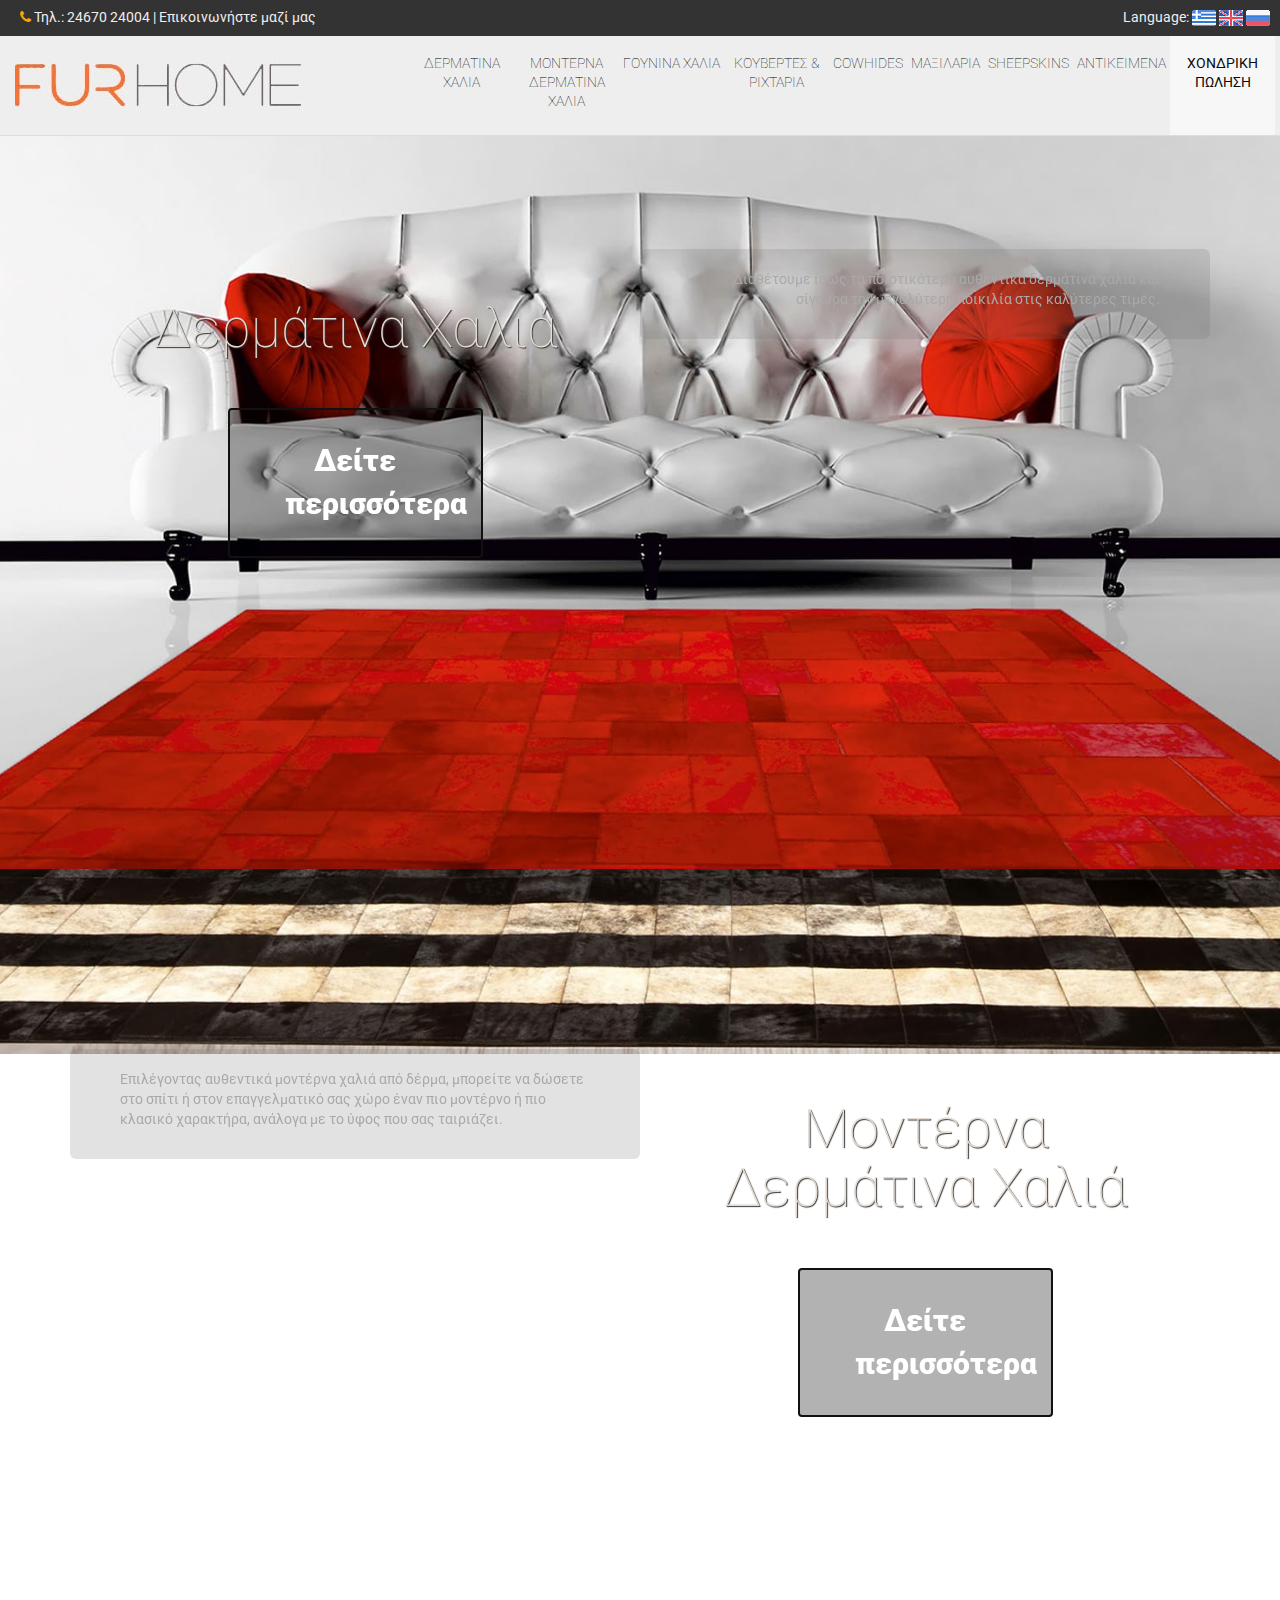
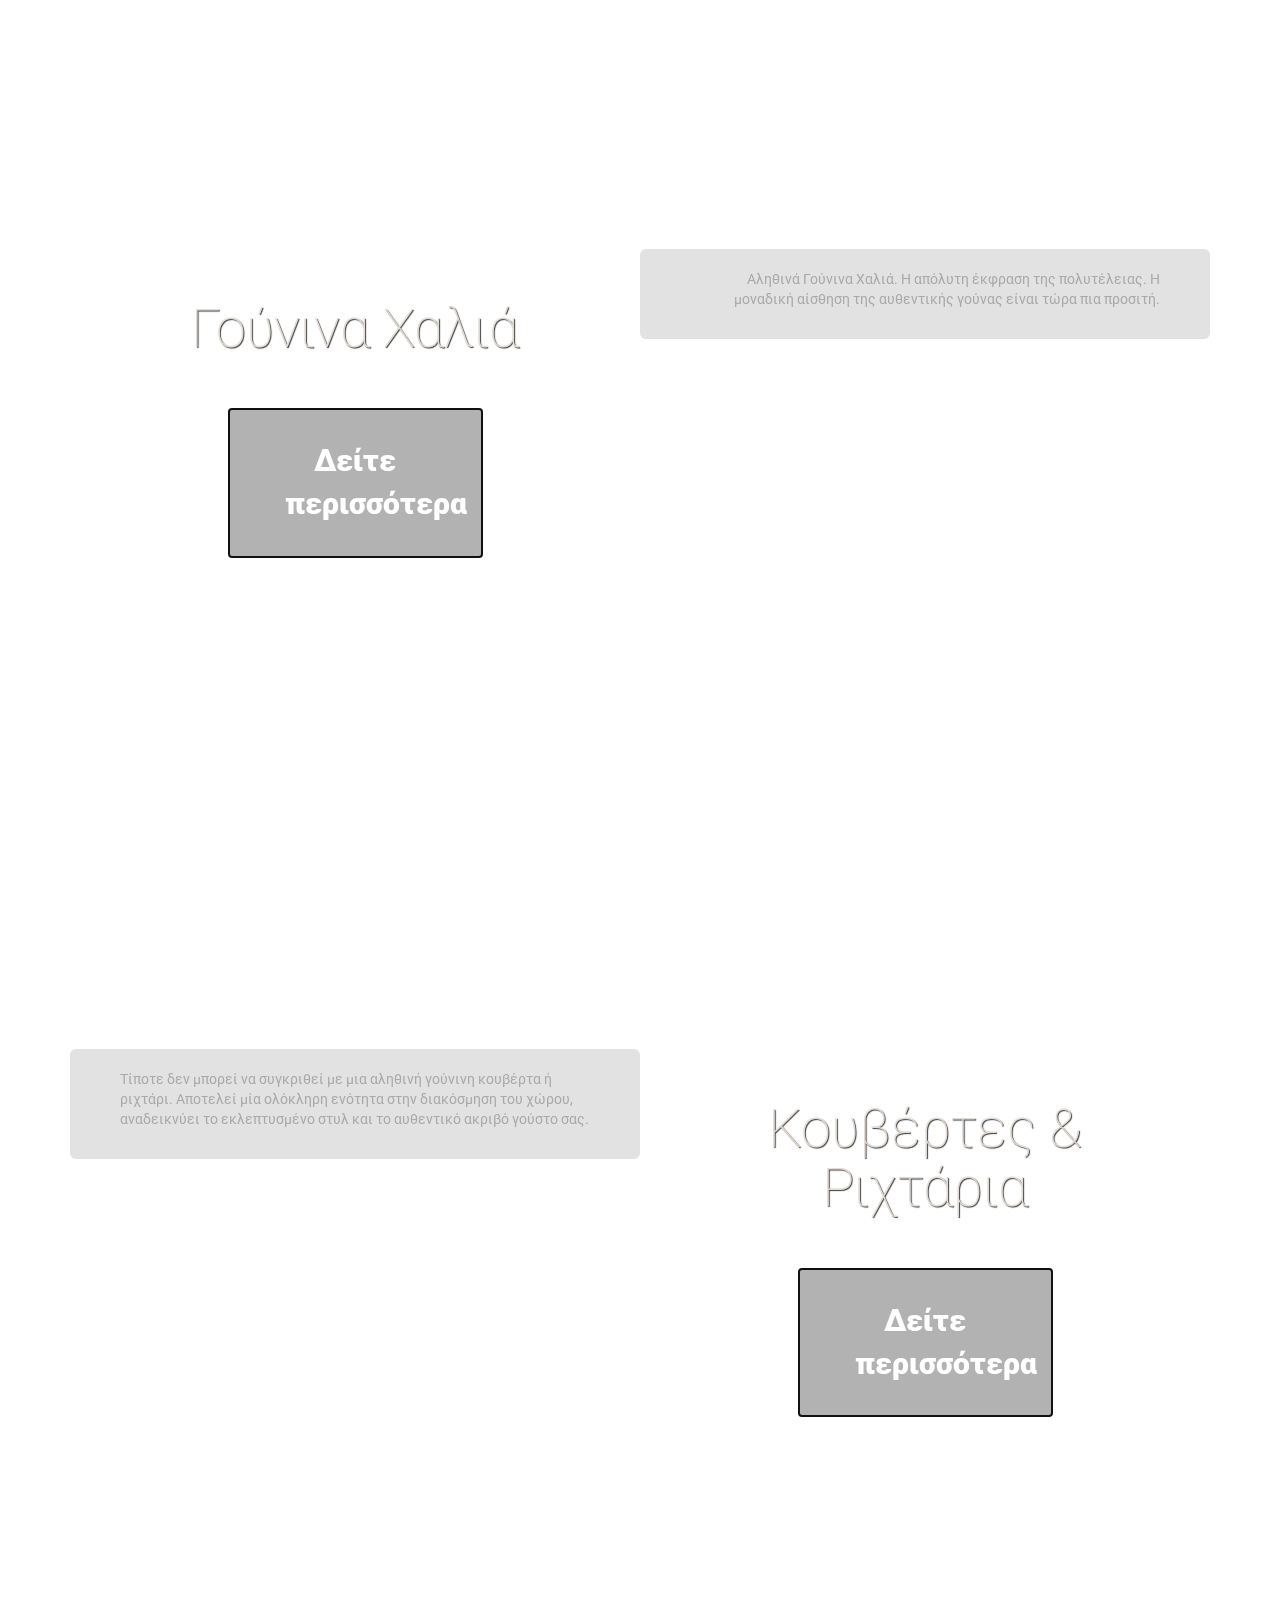
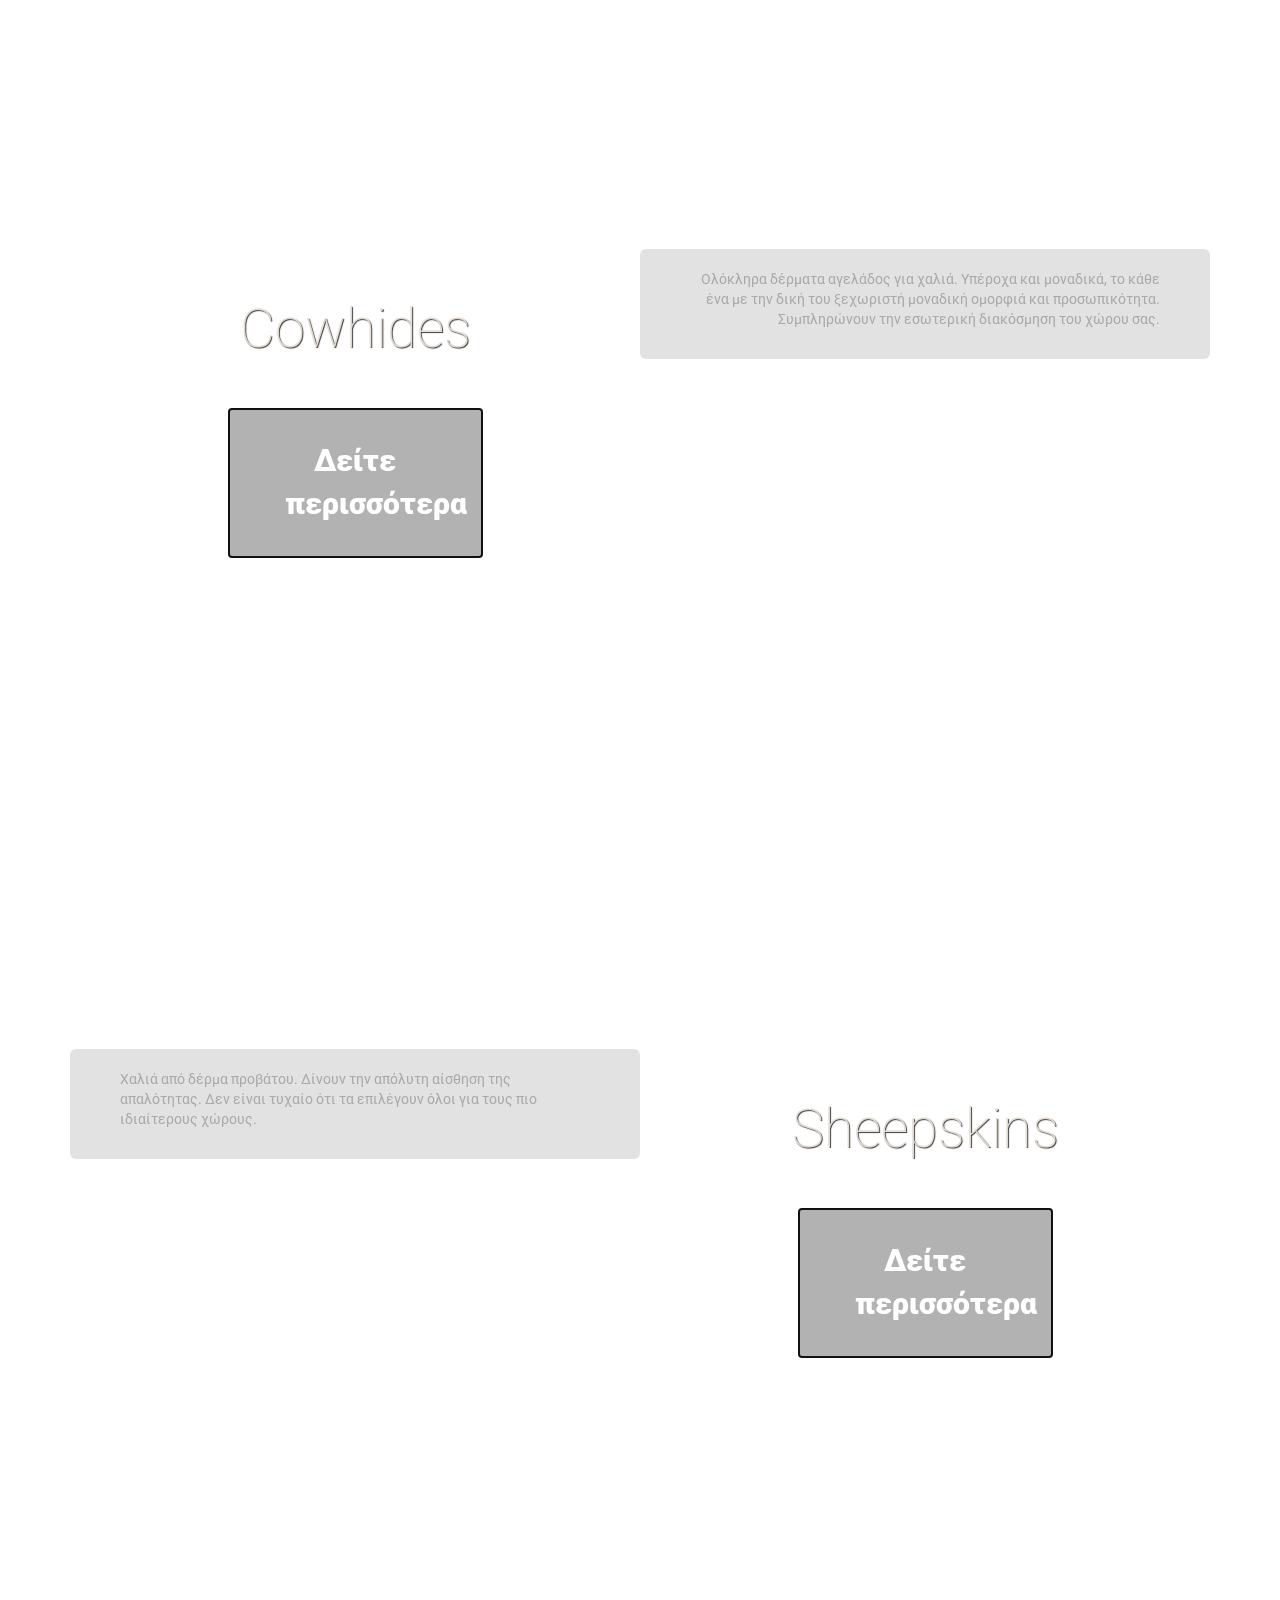
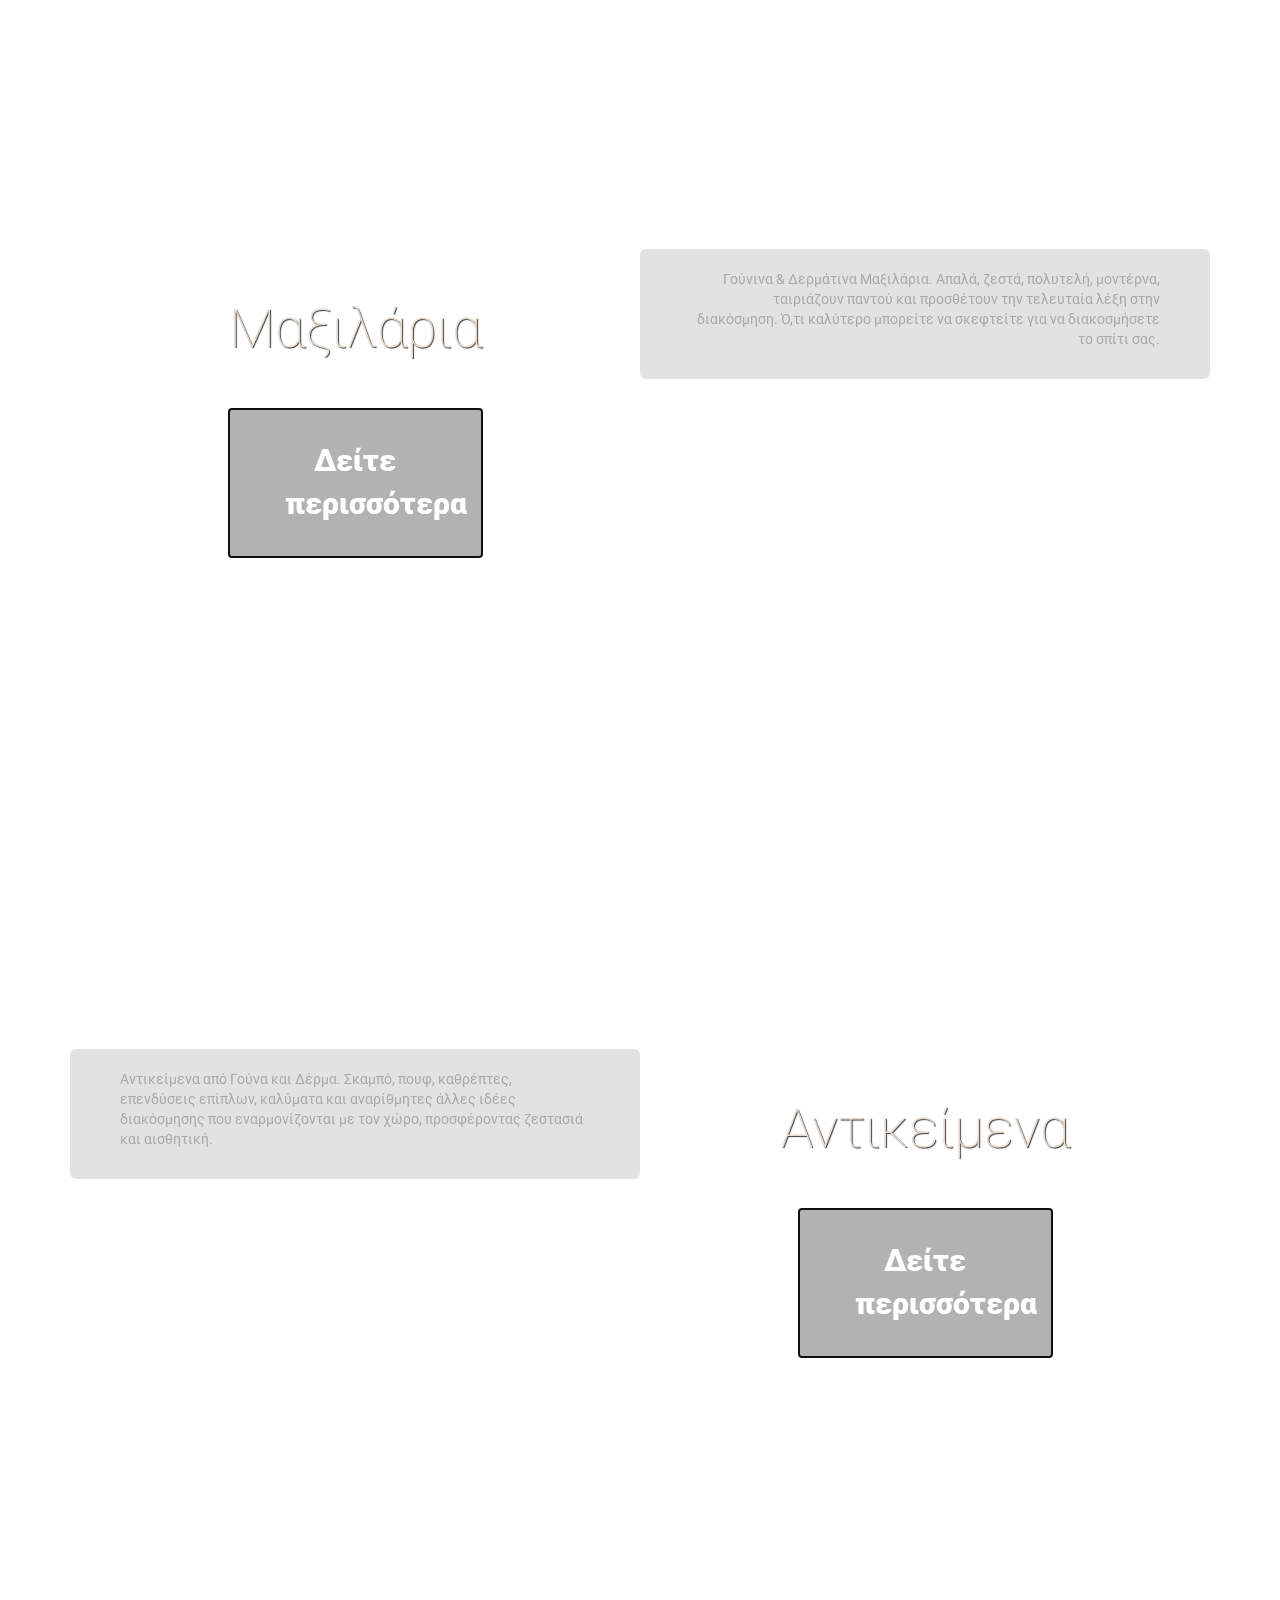
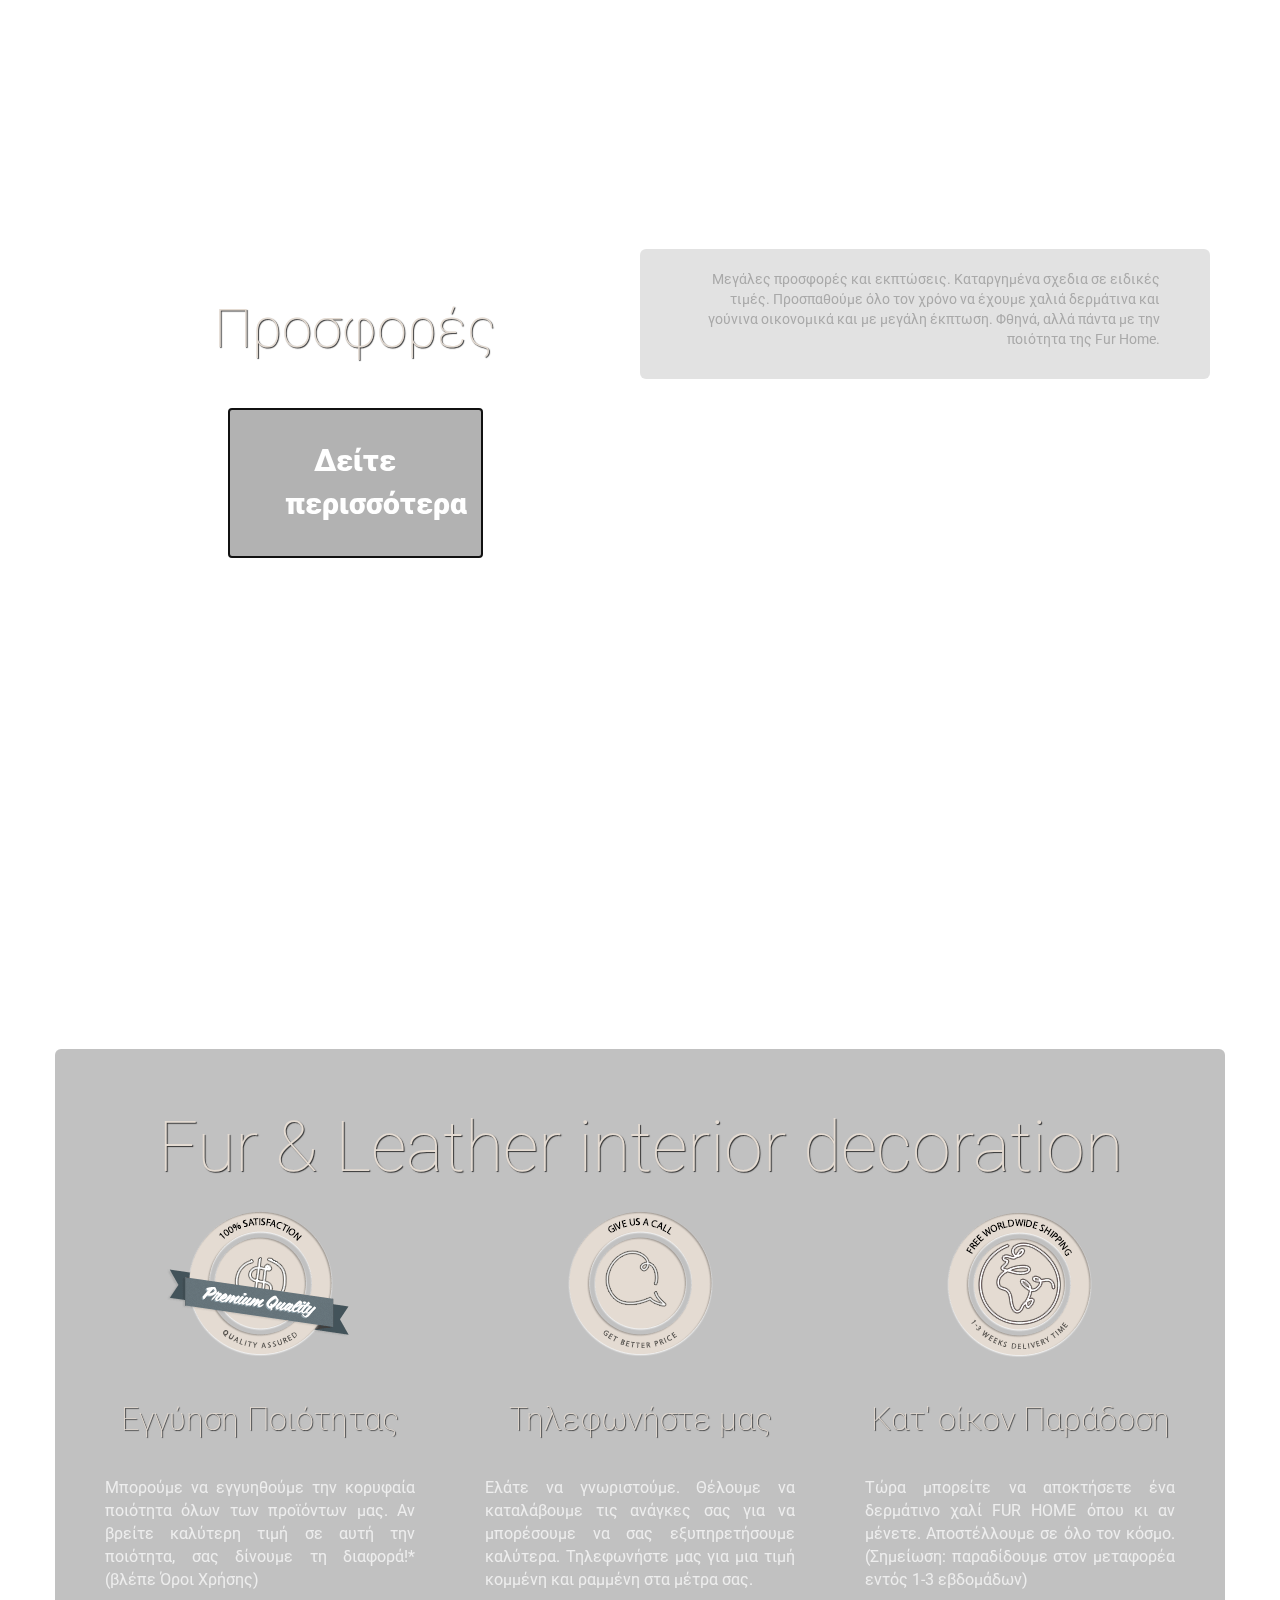
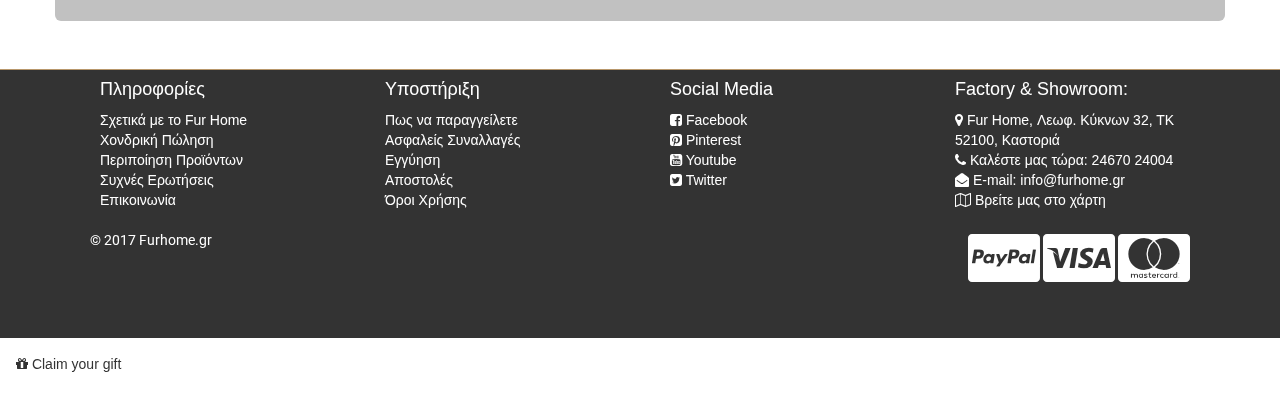
==== commit b3e658fb: "v0.9 abtest" ====
--- a/index.html
+++ b/index.html
@@ -1,4 +1,4 @@
-<!DOCTYPE html>
+﻿<!DOCTYPE html>
 <html lang="el">
   <head>
     <meta charset="utf-8">
@@ -21,23 +21,14 @@
       <script src="https://oss.maxcdn.com/html5shiv/3.7.3/html5shiv.min.js"></script>
       <script src="https://oss.maxcdn.com/respond/1.4.2/respond.min.js"></script>
     <![endif]-->
-    <script>
-      (function(i,s,o,g,r,a,m){i['GoogleAnalyticsObject']=r;i[r]=i[r]||function(){
-      (i[r].q=i[r].q||[]).push(arguments)},i[r].l=1*new Date();a=s.createElement(o),
-      m=s.getElementsByTagName(o)[0];a.async=1;a.src=g;m.parentNode.insertBefore(a,m)
-      })(window,document,'script','https://www.google-analytics.com/analytics.js','ga');
-
-      ga('create', 'UA-21011140-1', 'auto');
-      ga('send', 'pageview');
-
-    </script>
+
   </head>
   <body>
     <nav class="navbar navbar-inverse navbar-fixed-top">
      <div class="container-fluid">
         <div class="row" id="langbar">
           <p>
-          <span class="hidden-xs"><i class="fa fa-phone" aria-hidden="true"></i> Τηλ.: 24670 24004 |<a href="shop/el/contact-us" target="_eshop"> Επικοινωνήστε μαζί μας</a></span>
+          <span class="hidden-xs"><i class="fa fa-phone" aria-hidden="true"></i> Τηλ.: 24670 24004 |<a href="shop/el/contact-us"> Επικοινωνήστε μαζί μας</a></span>
           <span class="pull-right">Language: <a href="index.html"><img src="images/gr.png" alt="GR"></a> <a href="index-en.html"><img src="images/en.png" alt="EN"></a> <a href="index-ru.html"><img src="images/ru.png" alt="RU"></a></span>
           </p>
         </div>
@@ -54,125 +45,125 @@
         <!-- Collect the nav links, forms, and other content for toggling -->
         <div class="collapse navbar-collapse" id="navbar-collapse-1">
           <ul class="nav navbar-nav navbar-right">
-            <li><a href="shop/el/5-dermatina-xalia" target="_eshop">Δερμάτινα Χαλιά</a></li>
-            <li><a href="shop/el/38-moderna-dermatina-xalia" target="_eshop">Μοντέρνα Δερμάτινα Χαλιά</a></li>
-            <li><a href="shop/el/28-gounina-xalia" target="_eshop">Γούνινα Χαλιά</a></li>
-            <li><a href="shop/el/40-gounina-rixtaria-kouvertes" target="_eshop">Κουβέρτες & Ριχτάρια</a></li>
-            <li><a href="shop/el/10-xalia-derma-ageladas" target="_eshop">Cowhides</a></li>
-            <li><a href="shop/el/37-gounina-dermatina-maxilaria" target="_eshop">Μαξιλάρια</a></li>
-            <li><a href="shop/el/11-xalia-apo-derma-provatou" target="_eshop">Sheepskins</a></li>
-            <li><a href="shop/el/33-dermatina-gounina-pouf-skampo-anaklindra" target="_eshop">Αντικείμενα</a></li>
-            <li><a href="shop/el/content/9-resellers-area" class="wholesale" target="_eshop">Χονδρική Πώληση</a></li>
+            <li><a href="shop/el/5-dermatina-xalia">Δερμάτινα Χαλιά</a></li>
+            <li><a href="shop/el/38-moderna-dermatina-xalia">Μοντέρνα Δερμάτινα Χαλιά</a></li>
+            <li><a href="shop/el/28-gounina-xalia">Γούνινα Χαλιά</a></li>
+            <li><a href="shop/el/40-gounina-rixtaria-kouvertes">Κουβέρτες & Ριχτάρια</a></li>
+            <li><a href="shop/el/10-xalia-derma-ageladas">Cowhides</a></li>
+            <li><a href="shop/el/37-gounina-dermatina-maxilaria">Μαξιλάρια</a></li>
+            <li><a href="shop/el/11-xalia-apo-derma-provatou">Sheepskins</a></li>
+            <li><a href="shop/el/33-dermatina-gounina-pouf-skampo-anaklindra">Αντικείμενα</a></li>
+            <li><a href="shop/el/content/9-resellers-area" class="wholesale">Χονδρική Πώληση</a></li>
           </ul>
         </div><!-- /.navbar-collapse -->
       </div>
     </nav>
 
-        <div class="parallax-window" data-parallax="scroll" data-image-src="images/1-patchwork-rug.jpg">
+        <div class="parallax-window" data-parallax="scroll" data-image-src="images/1-patchwork-rug-sm-min.jpg">
           <div class="row">
             <div class="container">
               <div class="row">
                 <div class="col-xs-12 col-sm-6">
                   <h2>Δερμάτινα Χαλιά</h2>
-                  <center><a href="shop/el/5-dermatina-xalia" target="_eshop" class="btn btn-shop">Δείτε<br>περισσότερα</a></center>
+                  <center><a href="shop/el/5-dermatina-xalia" class="btn btn-shop">Δείτε<br>περισσότερα</a></center>
                 </div>
                 <div class="col-xs-12 col-sm-6 contblokw"><p class="p-large text-right">Διαθέτουμε ίσως τα ποιοτικότερα αυθεντικά δερμάτινα χαλιά και σίγουρα την μεγαλύτερη ποικιλία στις καλύτερες τιμές.</p></div>
               </div>
             </div>
           </div>
         </div>
-        <div class="parallax-window" data-parallax="scroll" data-image-src="images/2-modern-leather.jpg">
+        <div class="parallax-window" data-parallax="scroll" data-image-src="images/2-modern-leather-sm-min.jpg">
           <div class="row">
             <div class="container">
               <div class="row">
                 <div class="col-xs-12 col-sm-6 col-sm-push-6">
                   <h2>Μοντέρνα Δερμάτινα Χαλιά</h2>
-                  <center><a href="shop/el/38-moderna-dermatina-xalia" target="_eshop" class="btn btn-shop">Δείτε<br>περισσότερα</a></center>
+                  <center><a href="shop/el/38-moderna-dermatina-xalia" class="btn btn-shop">Δείτε<br>περισσότερα</a></center>
                 </div>
                 <div class="col-xs-12 col-sm-6 col-sm-pull-6 contblokw"><p class="p-large text-left">Επιλέγοντας αυθεντικά μοντέρνα χαλιά από δέρμα, μπορείτε να δώσετε στο σπίτι ή στον επαγγελματικό σας χώρο έναν πιο μοντέρνο ή πιο κλασικό χαρακτήρα, ανάλογα με το ύφος που σας ταιριάζει.</p></div>
               </div>
             </div>
           </div>
         </div>
-        <div class="parallax-window" data-parallax="scroll" data-image-src="images/3-fur-carpet.jpg">
+        <div class="parallax-window" data-parallax="scroll" data-image-src="images/3-fur-carpet-sm-min.jpg">
           <div class="row">
             <div class="container">
               <div class="row">
                 <div class="col-xs-12 col-sm-6">
                   <h2>Γούνινα Χαλιά</h2>
-                  <center><a href="shop/el/28-gounina-xalia" target="_eshop" class="btn btn-shop">Δείτε<br>περισσότερα</a></center>
+                  <center><a href="shop/el/28-gounina-xalia" class="btn btn-shop">Δείτε<br>περισσότερα</a></center>
                 </div>
                 <div class="col-xs-12 col-sm-6 contblokw"><p class="p-large text-right">Αληθινά Γούνινα Χαλιά. Η απόλυτη έκφραση της πολυτέλειας. Η μοναδική αίσθηση της αυθεντικής γούνας είναι τώρα πια προσιτή.</p></div>
               </div>
             </div>
           </div>
         </div>
-        <div class="parallax-window" data-parallax="scroll" data-image-src="images/4-blankets.jpg">
+        <div class="parallax-window" data-parallax="scroll" data-image-src="images/4-blankets-sm-min.jpg">
           <div class="row">
             <div class="container">
               <div class="row">
                 <div class="col-xs-12 col-sm-6  col-sm-push-6">
                   <h2>Κουβέρτες & Ριχτάρια</h2>
-                  <center><a href="shop/el/40-gounina-rixtaria-kouvertes" target="_eshop" class="btn btn-shop">Δείτε<br>περισσότερα</a></center>
+                  <center><a href="shop/el/40-gounina-rixtaria-kouvertes" class="btn btn-shop">Δείτε<br>περισσότερα</a></center>
                 </div>
                 <div class="col-sm-6 col-xs-12 col-sm-pull-6 contblokw"><p class="p-large text-left">Τίποτε δεν μπορεί να συγκριθεί με μια αληθινή γούνινη κουβέρτα ή ριχτάρι. Αποτελεί μία ολόκληρη ενότητα στην διακόσμηση του χώρου, αναδεικνύει το εκλεπτυσμένο στυλ και το αυθεντικό ακριβό γούστο σας.</p></div>
               </div>
             </div>
           </div>
         </div>
-        <div class="parallax-window" data-parallax="scroll" data-image-src="images/5-cowhide.jpg">
+        <div class="parallax-window" data-parallax="scroll" data-image-src="images/5-cowhide-sm-min.jpg">
           <div class="row">
             <div class="container">
               <div class="row">
                 <div class="col-xs-12 col-sm-6">
                   <h2>Cowhides</h2>
-                  <center><a href="shop/el/10-xalia-derma-ageladas" target="_eshop" class="btn btn-shop">Δείτε<br>περισσότερα</a></center>
+                  <center><a href="shop/el/10-xalia-derma-ageladas" class="btn btn-shop">Δείτε<br>περισσότερα</a></center>
                 </div>
                 <div class="col-sm-6 col-xs-12 contblokw"><p class="p-large text-right">Ολόκληρα δέρματα αγελάδος για χαλιά. Υπέροχα και μοναδικά, το κάθε ένα με την δική του ξεχωριστή μοναδική ομορφιά και προσωπικότητα. Συμπληρώνουν την εσωτερική διακόσμηση του χώρου σας.</p></div>
               </div>
             </div>
           </div>
         </div>
-        <div class="parallax-window" data-parallax="scroll" data-image-src="images/6-sheepskin.jpg">
+        <div class="parallax-window" data-parallax="scroll" data-image-src="images/6-sheepskin-sm-min.jpg">
           <div class="row">
             <div class="container">
               <div class="row">
                 <div class="col-xs-12 col-sm-6 col-sm-push-6">
                   <h2>Sheepskins</h2>
-                  <center><a href="shop/el/11-xalia-apo-derma-provatou" target="_eshop" class="btn btn-shop">Δείτε<br>περισσότερα</a></center>
+                  <center><a href="shop/el/11-xalia-apo-derma-provatou" class="btn btn-shop">Δείτε<br>περισσότερα</a></center>
                 </div>
                 <div class="col-sm-6 col-xs-12 col-sm-pull-6 contblokw"><p class="p-large text-left">Χαλιά από δέρμα προβάτου. Δίνουν την απόλυτη αίσθηση της απαλότητας. Δεν είναι τυχαίο ότι τα επιλέγουν όλοι για τους πιο ιδιαίτερους χώρους.</p></div>
               </div>
             </div>
           </div>
         </div>
-        <div class="parallax-window" data-parallax="scroll" data-image-src="images/7-pillows.jpg">
+        <div class="parallax-window" data-parallax="scroll" data-image-src="images/7-pillows-sm-min.jpg">
           <div class="row">
             <div class="container">
               <div class="row">
                 <div class="col-xs-12 col-sm-6">
                   <h2>Μαξιλάρια</h2>
-                  <center><a href="shop/el/37-gounina-dermatina-maxilaria" target="_eshop" class="btn btn-shop">Δείτε<br>περισσότερα</a></center>
+                  <center><a href="shop/el/37-gounina-dermatina-maxilaria" class="btn btn-shop">Δείτε<br>περισσότερα</a></center>
                 </div>
                 <div class="col-sm-6 col-xs-12 contblokw"><p class="p-large text-right">Γούνινα & Δερμάτινα Μαξιλάρια. Απαλά, ζεστά, πολυτελή, μοντέρνα, ταιριάζουν παντού και προσθέτουν την τελευταία λέξη στην διακόσμηση. Ό,τι καλύτερο μπορείτε να σκεφτείτε για να διακοσμήσετε το σπίτι σας.</p></div>
               </div>
             </div>
           </div>
         </div>
-        <div class="parallax-window" data-parallax="scroll" data-image-src="images/8-furniture.jpg">
+        <div class="parallax-window" data-parallax="scroll" data-image-src="images/8-furniture-sm-min.jpg">
           <div class="row">
             <div class="container">
               <div class="row">
                 <div class="col-xs-12 col-sm-6 col-sm-push-6">
                   <h2>Αντικείμενα</h2>
-                  <center><a href="shop/el/33-dermatina-gounina-pouf-skampo-anaklindra" target="_eshop" class="btn btn-shop">Δείτε<br>περισσότερα</a></center>
+                  <center><a href="shop/el/33-dermatina-gounina-pouf-skampo-anaklindra" class="btn btn-shop">Δείτε<br>περισσότερα</a></center>
                 </div>
                 <div class="col-sm-6 col-xs-12 col-sm-pull-6 contblokw"><p class="p-large text-left">Αντικείμενα από Γούνα και Δέρμα. Σκαμπό, πουφ, καθρέπτες, επενδύσεις επίπλων, καλύματα και αναρίθμητες άλλες ιδέες διακόσμησης που εναρμονίζονται με τον χώρο, προσφέροντας ζεστασιά και αισθητική.</p></div>
               </div>
             </div>
           </div>
         </div>
-        <div class="parallax-window" data-parallax="scroll" data-image-src="images/9-offers.jpg">
+        <div class="parallax-window" data-parallax="scroll" data-image-src="images/9-offers-sm-min.jpg">
           <div class="row">
             <div class="container">
               <div class="row">
@@ -185,7 +176,7 @@
             </div>
           </div>
         </div>
-        <div class="parallax-window" data-parallax="scroll" data-image-src="images/10-store.jpg">
+        <div class="parallax-window" data-parallax="scroll" data-image-src="images/10-store-sm-min.jpg">
           <div class="row">
             <div class="container contblokb">
               <div class="row">
@@ -218,24 +209,24 @@
         <div class="container">
           <div class="row">
             <div class="col-md-3 col-sm-6"><h4>Πληροφορίες</h4>
-              <a href="shop/el/content/4-fur-home" target="eshop">Σχετικά με το Fur Home</a><br>
-              <a href="shop/el/content/9-resellers-area" target="eshop">Χονδρική Πώληση</a><br>
-              <a href="shop/el/content/10-product-care" target="eshop">Περιποίηση Προϊόντων</a><br>
-              <a href="shop/el/content/11-frequently-asked-questions" target="eshop">Συχνές Ερωτήσεις</a><br>
-              <a href="shop/el/contact-us" target="_eshop">Επικοινωνία</a><br>
+              <a href="shop/el/content/4-fur-home">Σχετικά με το Fur Home</a><br>
+              <a href="shop/el/content/9-resellers-area">Χονδρική Πώληση</a><br>
+              <a href="shop/el/content/10-product-care">Περιποίηση Προϊόντων</a><br>
+              <a href="shop/el/content/11-frequently-asked-questions">Συχνές Ερωτήσεις</a><br>
+              <a href="shop/el/contact-us">Επικοινωνία</a><br>
             </div>
             <div class="col-md-3 col-sm-6"><h4>Υποστήριξη</h4>
-              <a href="shop/el/content/6-how-to-order" target="eshop">Πως να παραγγείλετε</a><br>
-              <a href="shop/el/content/5-secure-payment" target="eshop">Ασφαλείς Συναλλαγές</a><br>
-              <a href="shop/el/content/8-warranty" target="eshop">Εγγύηση</a><br>
-              <a href="shop/el/content/1-delivery" target="eshop">Αποστολές</a><br>
-              <a href="shop/el/content/3-terms-and-conditions-of-use" target="eshop">Όροι Χρήσης</a><br>
+              <a href="shop/el/content/6-how-to-order">Πως να παραγγείλετε</a><br>
+              <a href="shop/el/content/5-secure-payment">Ασφαλείς Συναλλαγές</a><br>
+              <a href="shop/el/content/8-warranty">Εγγύηση</a><br>
+              <a href="shop/el/content/1-delivery">Αποστολές</a><br>
+              <a href="shop/el/content/3-terms-and-conditions-of-use">Όροι Χρήσης</a><br>
             </div>
             <div class="col-md-3 col-sm-6"><h4>Social Media</h4>
-              <a href="https://www.facebook.com/CowhideRugs" target="_blank"><i class="fa fa-facebook-square" aria-hidden="true"></i> Facebook</a><br>
-              <a href="https://gr.pinterest.com/furhomerugs/" target="_blank"><i class="fa fa-pinterest-square" aria-hidden="true"></i> Pinterest</a><br>
-              <a href="https://www.youtube.com/user/FurHomeRugs" target="_blank"><i class="fa fa-youtube-square" aria-hidden="true"></i> Youtube</a><br>
-              <a href="https://twitter.com/FURHOME" target="_blank"><i class="fa fa-twitter-square" aria-hidden="true"></i> Twitter</a><br>
+              <a href="https://www.facebook.com/CowhideRugs" target="_blank" rel="nofollow"><i class="fa fa-facebook-square" aria-hidden="true"></i> Facebook</a><br>
+              <a href="https://gr.pinterest.com/furhomerugs/" target="_blank" rel="nofollow"><i class="fa fa-pinterest-square" aria-hidden="true"></i> Pinterest</a><br>
+              <a href="https://www.youtube.com/user/FurHomeRugs" target="_blank" rel="nofollow"><i class="fa fa-youtube-square" aria-hidden="true"></i> Youtube</a><br>
+              <a href="https://twitter.com/FURHOME" target="_blank" rel="nofollow"><i class="fa fa-twitter-square" aria-hidden="true"></i> Twitter</a><br>
             </div>
             <div class="col-md-3 col-sm-6"><h4>Factory & Showroom:</h4>
               <i class="fa fa-map-marker" aria-hidden="true"></i> Fur Home, Λεωφ. Κύκνων 32, ΤΚ 52100, Καστοριά<br>
@@ -250,22 +241,7 @@
         </div>
       </footer>
       <div class="alert alert-dismissible" role="alert" id="newsletter">
-        <center>
-          <!-- Begin MailChimp Signup Form -->
-          <div id="mc_embed_signup">
-            <form action="//furhome.us14.list-manage.com/subscribe/post?u=4ff8addfa0b39b0e08c2f5891&amp;id=29d9921f39" method="post" id="mc-embedded-subscribe-form" name="mc-embedded-subscribe-form" class="validate" target="_blank" novalidate>
-                <div id="mc_embed_signup_scroll">
-                  <button type="button" class="close" data-dismiss="alert" aria-label="Close"><span aria-hidden="true">&times;</span></button>
-                  <label for="mce-EMAIL"><strong>Newsletter:</strong> <span class="hidden-xs">Για να παίρνεις τα νέα και τις προσφορές μας στο inbox σου.</span></label>
-                  <input type="email" value="" name="EMAIL" class="email" id="mce-EMAIL" placeholder="διεύθυνση email" required>
-                  <input type="submit" value="Εγγραφή" name="subscribe" id="mc-embedded-subscribe" class="button">
-                <!-- real people should not fill this in and expect good things - do not remove this or risk form bot signups-->
-                <div style="position: absolute; left: -5000px;" aria-hidden="true"><input type="text" name="b_4ff8addfa0b39b0e08c2f5891_29d9921f39" tabindex="-1" value=""></div>
-              </div>
-            </form>
-          </div>
-          <!--End mc_embed_signup-->
-        </center>
+        <a href="#"><i class="fa fa-gift" aria-hidden="true"></i> Claim your gift</a>
       </div>
     <!-- jQuery (necessary for Bootstrap's JavaScript plugins) -->
     <script src="https://ajax.googleapis.com/ajax/libs/jquery/1.12.4/jquery.min.js"></script>
--- a/css/furhome.css
+++ b/css/furhome.css
@@ -1,139 +1,117 @@
 /*border around all elements, for debugging purpose ONLY*/
-/* * {
-  border: 0px solid red; }*/
-
+/* * {border: 1px solid red;}*/
 /* On big screens we want content to occupy more space than the standard Bootstrap container*/
 @media (min-width:1400px) {
-  .container {width: 83%;}
- }
+  .container{width:83%;}
+}
 /* Background block under content text for readability. *b for 3-keypoints, *w for main <p> content*/
-.contblokb{background-color: rgba(50, 50, 50, 0.3); border-radius: 6px;}
-.contblokw{background-color: rgba(111, 111, 111, 0.2); border-radius: 6px;}
-.row{padding: 0px; margin: 0px;}
-body {background-color: #fff; background-image: url('../images/bg-main-bk.jpg'); background-repeat: repeat; background-position: center; background-attachment: fixed; color: #eee; text-shadow: 1px 1px 0px #000, 1px 1px 2px #333; margin-top: 99px;}
-h1, h2, h3 {font-family: 'Roboto', sans-serif; font-weight: 100; text-align: center; color: #fff; text-shadow: 1px 2px 3px #000;}
-h1 {font-size: 80px;}
-h2 {font-size: 80px;}
-h3 {font-size: 40px;}
-p, .p-large, .p-small {font-family: 'Roboto', sans-serif; text-align: justify; font-weight: 400; padding: 20px;}
-.p-large {font-size: 30px;}
-.p-small {font-size: 20px;}
+.ctablock{background-color:#e4dbd2;border-radius:0px;padding-top:40px;padding-bottom:40px;}
+.contblokb{background-color:rgba(50, 50, 50, 0.3);border-radius:6px;color:#eee;}
+.contblokw{background-color:rgba(111, 111, 111, 0.2);border-radius:6px;}
+.row{padding:0px;margin:0px;}
+.col-sm-4, .col-sm-6{padding:0 30px;}
+body{background-color:#fff;color:#a9a9a9;margin-top:99px;}
+h1, h2, h3{font-family:'Roboto', sans-serif;font-weight:100;text-align:center;color:#e4dbd2;text-shadow:1px 1px 1px #333;}
+h1{font-size:70px;padding-top:40px;padding-bottom:10px;}
+h2{font-size:54px;padding-top:30px;padding-bottom:10px;}
+h3{font-size:32px;padding-top:20px;padding-bottom:10px;}
+#furhome-carousel .carousel-caption{position:absolute;top:30%;}
+#furhome-carousel h2{padding-top:0;text-shadow:2px 2px 0 #000, -1px -1px 0 #000, 1px -1px 0 #000, -1px 1px 0 #000, 1px 1px 0 #000;font-weight:100;color:#fff;}
+p, .p-small{font-family:'Roboto', sans-serif;text-align:justify;font-weight:400;padding:20px;}
+.p-small{font-size:16px;}
+.p-unstyled{padding-top:0;padding-bottom:0;}
+#langbar .fa{color:orange;}
+.parallax-window{min-height:800px;padding-top:180px;background:none;}
+a:hover img{transform:scale(1.05);}
+a img{transition:all 900ms ease;}
+img.grayscale{
+  filter: url("data:image/svg+xml;utf8,<svg xmlns=\'http://www.w3.org/2000/svg\'><filter id=\'grayscale\'><feColorMatrix type=\'matrix\' values=\'0.3333 0.3333 0.3333 0 0 0.3333 0.3333 0.3333 0 0 0.3333 0.3333 0.3333 0 0 0 0 0 1 0\'/></filter></svg>#grayscale"); /* Firefox 3.5+ */
+  filter:gray; /*IE6-9*/
+  -webkit-filter:grayscale(100%); /*Chrome 19+ & Safari 6+*/}
+img.grayscale:hover{filter:none;-webkit-filter:grayscale(0%);}
 @media (max-width:996px) {
-  h2{font-size: 65px;}
+  h2{font-size:44px;}
+  #furhome-carousel, #furhome-carousel img{min-height:386px;}
+  #furhome-carousel .carousel-caption{position:absolute;top:25%;}
 }
 @media (max-width:400px) {
-  h1{font-size: 60px;}
-  h2{font-size: 50px;}
-  .p-large{font-size: 20px;}
-  .navbar-inverse .navbar-toggle {margin-right: -15px;}
-  #langbar p{font-size: 12px; padding-right: 30px;}
-  .parallax-window{padding-top: 120px;}
+  h1{font-size:48px;}
+  h2{font-size:40px;}
+  .navbar-inverse .navbar-toggle{margin-right:-15px;}
+  #langbar p{font-size:12px;padding-right:30px;}
+  .parallax-window{min-height:580px;padding-top:60px;}
 }
-.parallax-window {min-height: 800px; padding-top: 180px; background: none;}
-a, a:active, a:visited{color: #333; text-shadow: none;}
-a:hover{text-decoration: none;}
-a.btn-shop, a.btn-shop:visited{background:rgba(0,0,0,0.3); color:#fff; display:inline-block; border:2px solid #e4dbd2; border-radius:4px; padding:30px 55px; margin:30px 0px; font-family:'Roboto', sans-serif; font-weight:900; font-size:30px; text-align:center; width:50%; min-width:250px; transition: all 0.3s ease-in-out; -o-transition: all 0.3s ease-in-out; -ms-transition: all 0.3s ease-in-out; -moz-transition: all 0.3s ease-in-out; -webkit-transition: all 0.3s ease-in-out;}
-a.btn-shop:hover, a.btn-shop:active{color: #333; background-color: #e4dbd2;}
+a, a:active, a:visited{color:#333;text-shadow:none;}
+a:hover{text-decoration:none;}
+a.btn-shop, a.btn-shop:visited{background:rgba(0,0,0,0.3);color:#fff;display:inline-block;border:2px solid #111;border-radius:4px;padding:30px 55px;margin:30px 0px;font-family:'Roboto', sans-serif;font-weight:900;font-size:30px;text-align:center;width:50%;min-width:250px;transition:all 0.3s ease-in-out;-o-transition:all 0.3s ease-in-out;-ms-transition:all 0.3s ease-in-out;-moz-transition:all 0.3s ease-in-out;-webkit-transition:all 0.3s ease-in-out;}
+a.btn-shop:hover, a.btn-shop:active{color:#333;background-color:#e4dbd2;}
+a.btn-cta, a.btn-cta:visited{background-color:#fff;color:#000;/*display:inline-block;*/border:2px solid #fff;border-radius:4px;padding:10px;margin:0px;font-family:'Roboto', sans-serif;font-weight:100;font-size:18px;text-align:center;/*width:100%;max-width:768px;*/transition:all 0.3s ease-in-out;-o-transition:all 0.3s ease-in-out;-ms-transition:all 0.3s ease-in-out;-moz-transition:all 0.3s ease-in-out;-webkit-transition:all 0.3s ease-in-out;}
+a.btn-cta:hover, a.btn-cta:active, a.btn-cta:focus{color:#000;border:2px solid #111;}
 @media (max-width:1200px){
-  a.btn-shop, a.btn-shop:visited{font-size: 20px;}
+  a.btn-shop, a.btn-shop:visited{font-size:20px;}
+}
+@media (max-width:996px){
+  a.btn-shop, a.btn-shop:visited{padding:20px 35px;font-size:18px;}
+  a.btn-cta, a.btn-cta:visited{font-size:14px;border:2px solid #111;}
+}
+@media (max-width:400px) {
+  a.btn-shop, a.btn-shop:visited{padding:16px 55px;font-size:16px;}
 }
 #langbar{margin-left: -30px; margin-right: -30px; padding: 0px; background-color: #333; max-height: 36px; height: 36px; clear: both;}
 #langbar p{color: #eee; padding-top: 7px;}
 #langbar a{color: #eee;}
-
-.navbar-inverse {
-  padding: 0px 5px 0px 15px;
-	color: #111;
-	border: 0px;
-	border-bottom: 1px solid #e4dbd2;
-	background-color: #eee; }
-.navbar-inverse .navbar-nav li a {
-  padding-top: 22px;
-  min-height: 99px;
-  max-width: 133px; /*145 for ru*/
-  font-family: 'Roboto', sans-serif;
-  font-weight: 100;
-  text-transform: uppercase;
-  font-size: 16px;
-	color: #000;
-  text-align: center;
-  line-height: 19px;
-	border-bottom: 4px solid transparent; }
+.navbar-inverse {padding: 0px 5px 0px 15px; color: #111;border: 0px;border-bottom: 1px solid #e4dbd2;background-color: #eee;}
+.navbar-inverse .navbar-nav li a{padding-top:22px;min-height:99px;max-width:133px;/*145 for ru*/ font-family:'Roboto', sans-serif;font-weight:100;text-transform:uppercase;font-size:16px;color:#000;text-align:center;line-height:19px;border-bottom:4px solid transparent;}
 @media (max-width:1460px) {
   body{margin-top: 69px;}
-  .navbar-inverse .navbar-nav li a {
-    padding-top: 18px;
-    font-size: 14px;
-    max-width: 105px; /*125 for ru*/
-    padding-left: 4px;
-    padding-right: 4px;
-  }
+  .navbar-inverse .navbar-nav li a{padding-top:18px;font-size:14px;max-width:105px;/*125 for ru*/ padding-left:4px;padding-right:4px;}
 }
 .navbar-inverse .navbar-nav li a:hover {color: #111; background-color: rgba(228,219,210,0.4); content: attr(hover);	transition: all 0.2s ease-out; -webkit-transition: all 0.2s ease-out; -moz-transition: all 0.2s ease-out; -ms-transition: all 0.2s ease-out;-o-transition:all 0.2s ease-out; border-bottom:4px solid #e4dbd2;}
 .navbar-inverse .navbar-brand {height: 99px; max-height: 100%; line-height: 99px; display: inline-block; border: 0px; margin: 0px; padding: 0px;}
 .navbar-toggle {background-color: #e4dbd2; color: #000; align-self: right;}
 @media (max-width:1250px) {
-  .navbar-inverse .navbar-brand {max-height: 69px; height: 69px; display: inline-block; border: 0px; margin: 0px; padding: 0px;}
-  .navbar-header {max-height:69px; height:69px; display:inline-block; border:0px; margin:0px; padding:0px;}
-  .navbar-toggle {font-size: 16px; line-height: 16px; margin: auto; float: right;}
+  .navbar-inverse .navbar-brand{max-height:69px;height:69px;display:inline-block;border:0px;margin:0px;padding:0px;}
+  .navbar-header{max-height:69px;height:69px;display:inline-block;border:0px;margin:0px;padding:0px;}
+  .navbar-toggle{font-size:16px;line-height:16px;margin:auto;float:right;}
   .navbar-inverse .navbar-nav li a {font-size: 16px; line-height: 16px; max-width: none; min-height: 16px; padding-top: 5px;}
   .navbar-header {width: 100%;}
   .navbar-header img{float: left; vertical-align: middle; max-height: 69px; height: 69px; line-height: 69px; display: inline-block; border: 0px; margin: 0px; padding: 0px;}
-  .navbar-header button{vertical-align: middle; display: inline-block; margin-top: 20px; float: right;
-  }
+  .navbar-header button{vertical-align: middle; display: inline-block; margin-top: 20px; float: right;}
   .navbar-header {float: none;}
-  .navbar-left,.navbar-right {float: none !important;}
-  .navbar-toggle {display: block;}
-  .navbar-collapse{border-top: 1px solid transparent; box-shadow: inset 0 1px 0 rgba(255,255,255,0.1);
-  }
-  .navbar-collapse.collapse {display: none!important;}
-  .navbar-nav>li {float: none;}
-  .collapse.in{display:block !important;}
+  .navbar-left,.navbar-right {float:none!important;}
+  .navbar-toggle {display:block;}
+  .navbar-collapse{border-top:1px solid transparent;box-shadow:inset 0 1px 0 rgba(255,255,255,0.1);}
+  .navbar-collapse.collapse {display:none!important;}
+  .navbar-nav>li {float:none;}
+  .collapse.in{display:block!important;}
 }
-.navbar-inverse .navbar-nav li a.wholesale { font-weight: 400; background-color: #f7f7f7; color: #0a0a0a;}
-/*in bigger screens we hant the menu to keep looking closer to what it looks like in 1650x1080 mode*/
+.navbar-inverse .navbar-nav li a.wholesale{font-weight:400;background-color:#f7f7f7;color:#0a0a0a;}
+/*in bigger screens we want the menu to keep looking closer to what it looks like in 1650x1080 mode*/
 @media (min-width: 1600px){
-.navbar-inverse .navbar-nav{padding-right: 4%;}
-.navbar-inverse .navbar-header{padding-left: 4%;}
+.navbar-inverse .navbar-nav{padding-right:4%;}
+.navbar-inverse .navbar-header{padding-left:4%;}
 }
 @media (min-width: 1700px){
-  .navbar-inverse .navbar-nav{padding-right: 7%;}
-  .navbar-inverse .navbar-header{padding-left: 7%;}
+  .navbar-inverse .navbar-nav{padding-right:7%;}
+  .navbar-inverse .navbar-header{padding-left:7%;}
 }
 @media (min-width: 1900px){
-  .navbar-inverse .navbar-nav{padding-right: 10%;}
-  .navbar-inverse .navbar-brand{padding-left: 10%;}
+  .navbar-inverse .navbar-nav{padding-right:10%;}
+  .navbar-inverse .navbar-brand{padding-left:10%;}
 }
-
+.panel-default {border: none;}
+.panel-default > .panel-heading{background-color: transparent;}
 #footer{padding-bottom: 52px; background-color: #333; color: #fff; border-top: 1px solid #b8976b;}
-#footer a{color: #fff;}
-#footer a:hover{color: #e4dbd2;}
-
-/* MailChimp Form Embed Code - Horizontal Super Slim - 12/16/2015 v10.7
-Adapted from: http://blog.heyimcat.com/universal-signup-form/ */
-/*Additions and modifications, A. Kallinikos 15-21/01/2017*/
-#mc_embed_signup form {text-align:center; padding:5px 0 5px 0;}
-.mc-field-group { display: inline-block; } /* positions input field horizontally */
-#mc_embed_signup input.email {font-family:'Roboto',sans-serif; font-size: 15px; border: 1px solid #ABB0B2;  -webkit-border-radius: 3px; -moz-border-radius: 3px; border-radius: 3px; color: #343434; background-color: #fff; box-sizing:border-box; height:30px; padding: 0px 0.4em; display: inline-block; margin: 0; width:350px; vertical-align:top;}
-#mc_embed_signup label {display:inline-block; font-family:'Roboto',sans-serif; font-size:14px; font-weight: 100; color:#333;}
-#mc_embed_signup .clear {display: inline-block;} /* positions button horizontally in line with input */
-#mc_embed_signup .button {font-size: 14px; border: none; -webkit-border-radius: 3px; -moz-border-radius: 3px; border-radius: 3px; letter-spacing: .03em; color: #000; background-color: #c8fafa; box-sizing:border-box; height:30px; line-height:30px; padding:0 18px; display: inline-block; margin: 0; transition: all 0.23s ease-in-out 0s;}
-#mc_embed_signup .button:hover {background-color:#c0fac0; cursor:pointer;}
-#mc_embed_signup div#mce-responses {float:left; top:-1.4em; padding:0em .5em 0em .5em; overflow:hidden; width:90%;margin: 0 5%; clear: both;}
-#mc_embed_signup div.response {margin:1em 0; padding:1em .5em .5em 0; font-weight:bold; float:left; top:-1.5em; z-index:1; width:80%;}
-#mc_embed_signup #mce-error-response {display:none;}
-#mc_embed_signup #mce-success-response {color:#529214; display:none;}
-#mc_embed_signup label.error {display:block; float:none; width:auto; margin-left:1.05em; text-align:left; padding:.5em 0;}
-#newsletter{position: fixed; padding-top: 4px; padding-bottom: 4px; height: 52px; bottom: 0; width: 100%; margin-bottom: 0px; color: #000; text-shadow: 0 0 0 #000; font-family: 'Roboto', sans-serif; font-weight: 100; background-color: rgba(200,250,250,0.8); border-radius: 0px;}
-#mc_embed_signup{background:transparent; clear:left; font:14px 'Roboto', sans-serif; font-weight: 100; width:100%;}
-@media (max-width:1170px) {
-    #mc_embed_signup label {display:block; font-size:12px;}
-    #mc_embed_signup input.email{font-size: 14px; height:22px;}
-    #mc_embed_signup .button{height:22px; line-height: 22px;}
+#footer a{color:#fff;}
+#footer a:hover{color:#e4dbd2;}
+#mce-label{font-weight:400;}
+#c-notice {color:#e4dbd2;margin-bottom: 52px;}
+#floating-buttons{position:fixed;z-index:5;bottom:20px;left:20px;width:240px;height:70px;margin:0 auto;display:inline-block;}
+  #btn-float-offer{font-size: 20px;margin: 10px;height: 50px;width: 50px;border: 2px solid #eee;background-color: #5cb85c;}
+  #btn-float-contact{font-size: 20px;margin: 10px;height: 50px;width: 50px;border: 2px solid #eee;background-color: #f8b232;}
+  #btn-float-top{font-size: 20px;margin: 10px;height: 50px;width: 50px;border: 2px solid #eee;background-color: #e4dbd2;}
+@media (max-width:550px) {
+  #c-notice{margin-bottom: 12px;}
+  #floating-buttons{left:0px; bottom:0px; width: 100%; height: 45px; margin: 0;padding: 0;text-align: center;}
+  #btn-float-offer, #btn-float-contact, #btn-float-top {width: 32%; margin: 0; border-radius: 0; height: 45px;}
 }
-@media (max-width:550px) {
-    #mc_embed_signup label {display:block; font-size:12px;}
-    #mc_embed_signup input.email{font-size: 14px; width: 60%; height:22px;}
-    #mc_embed_signup .button{width:30%; height:22px; padding: 0 2px; line-height: 22px;}
-    #newsletter{height: 56px;}
-}
